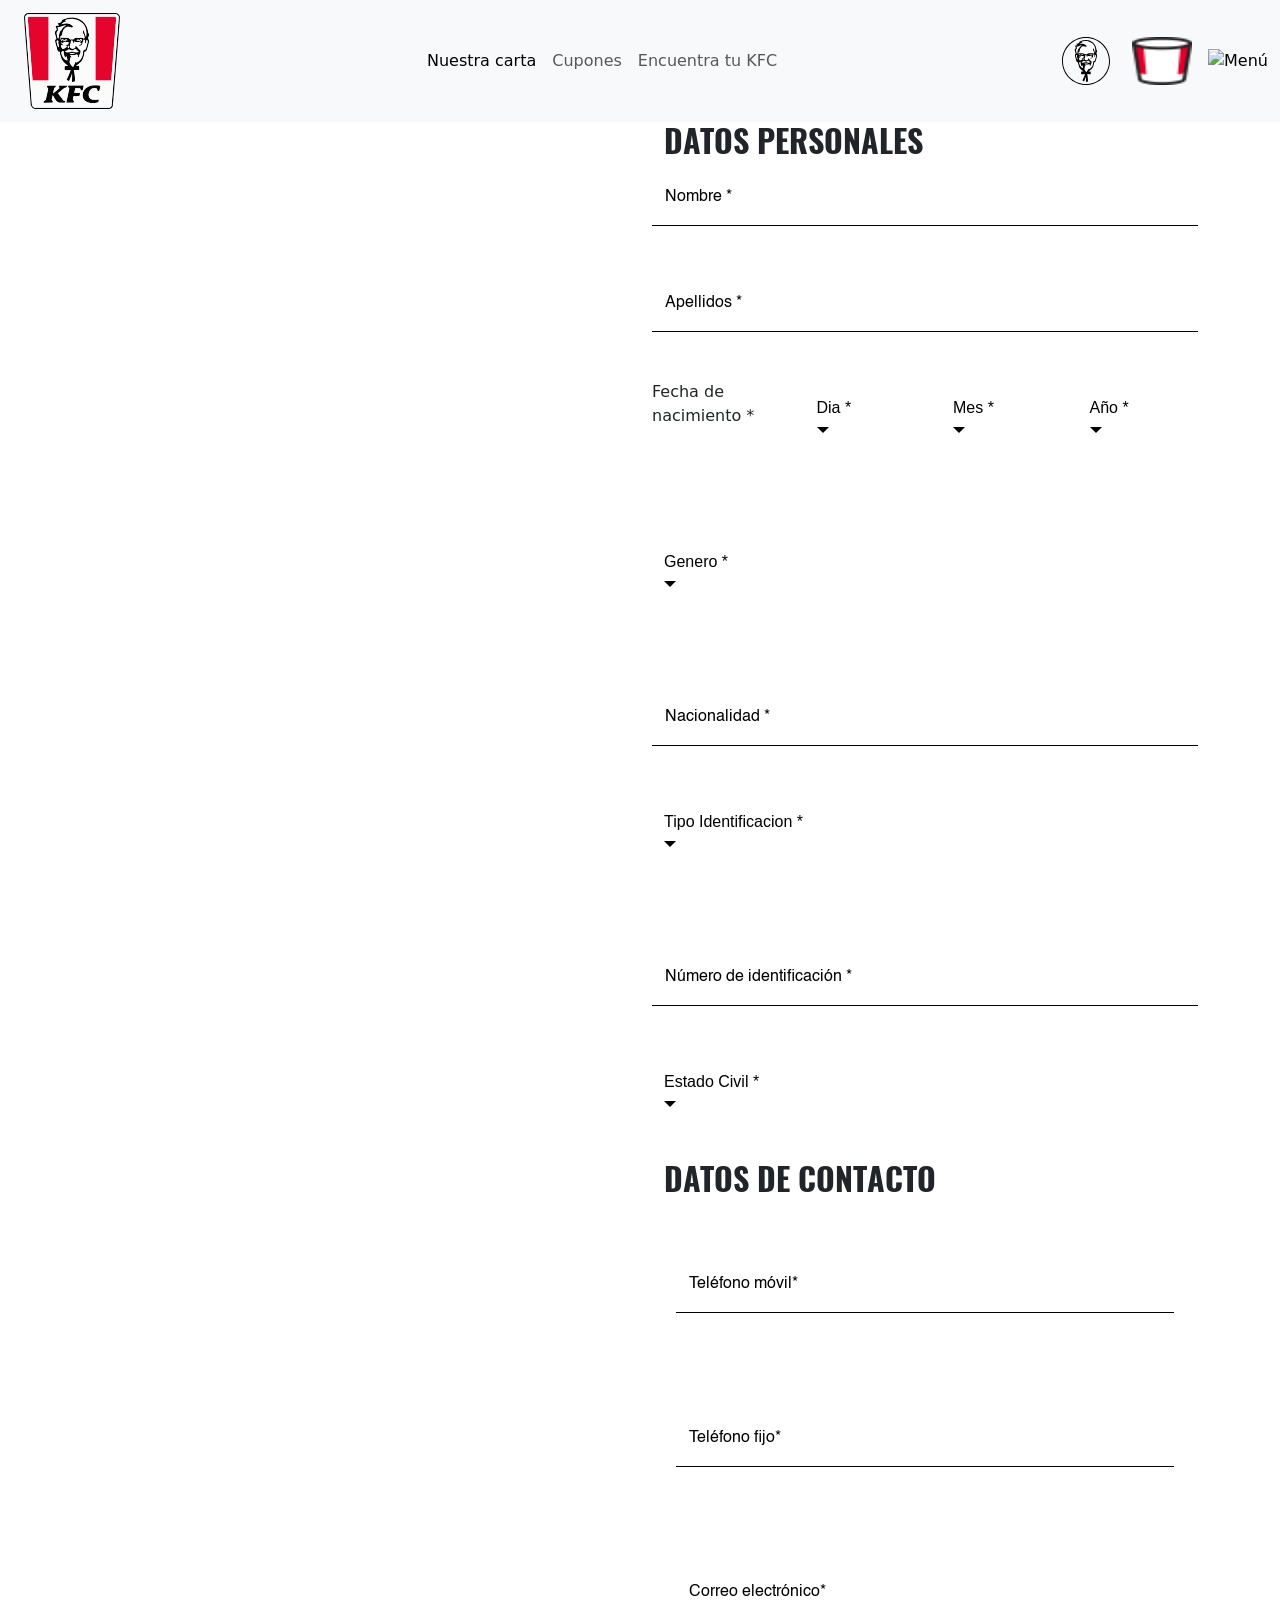
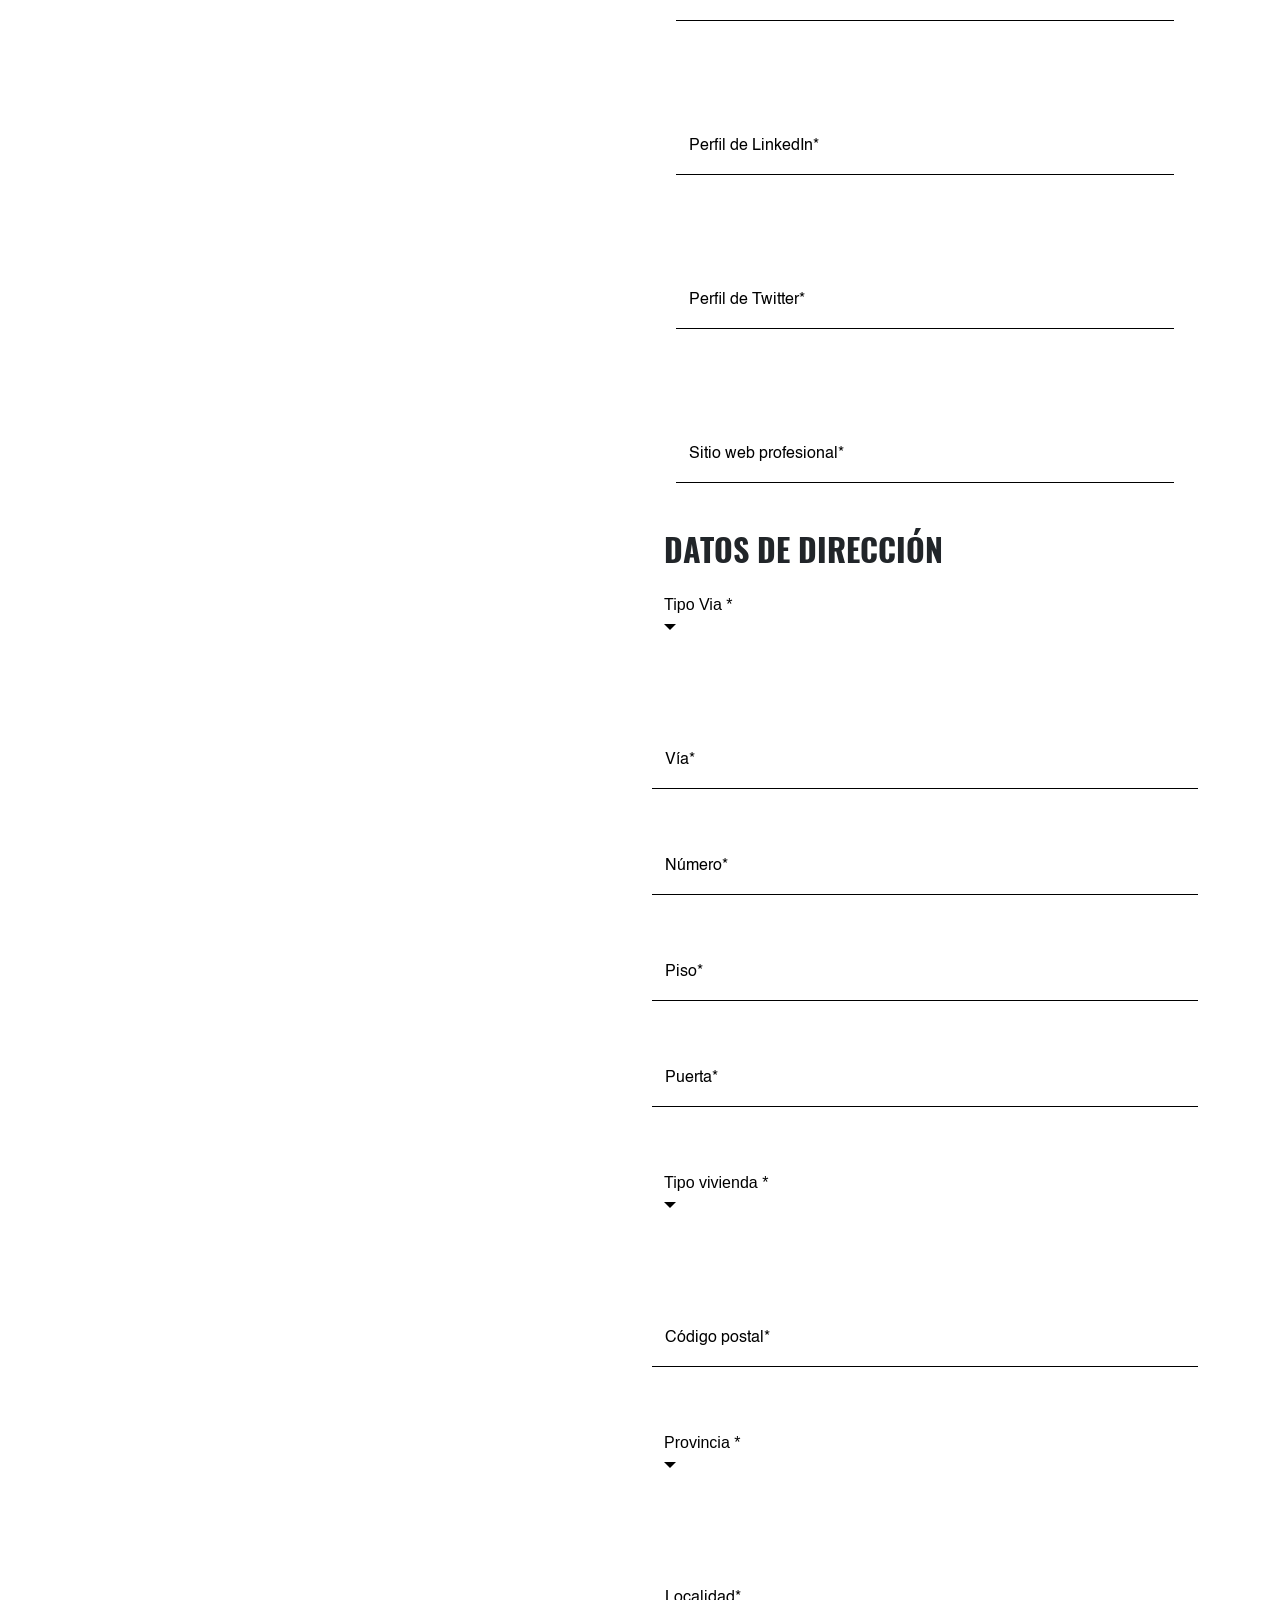
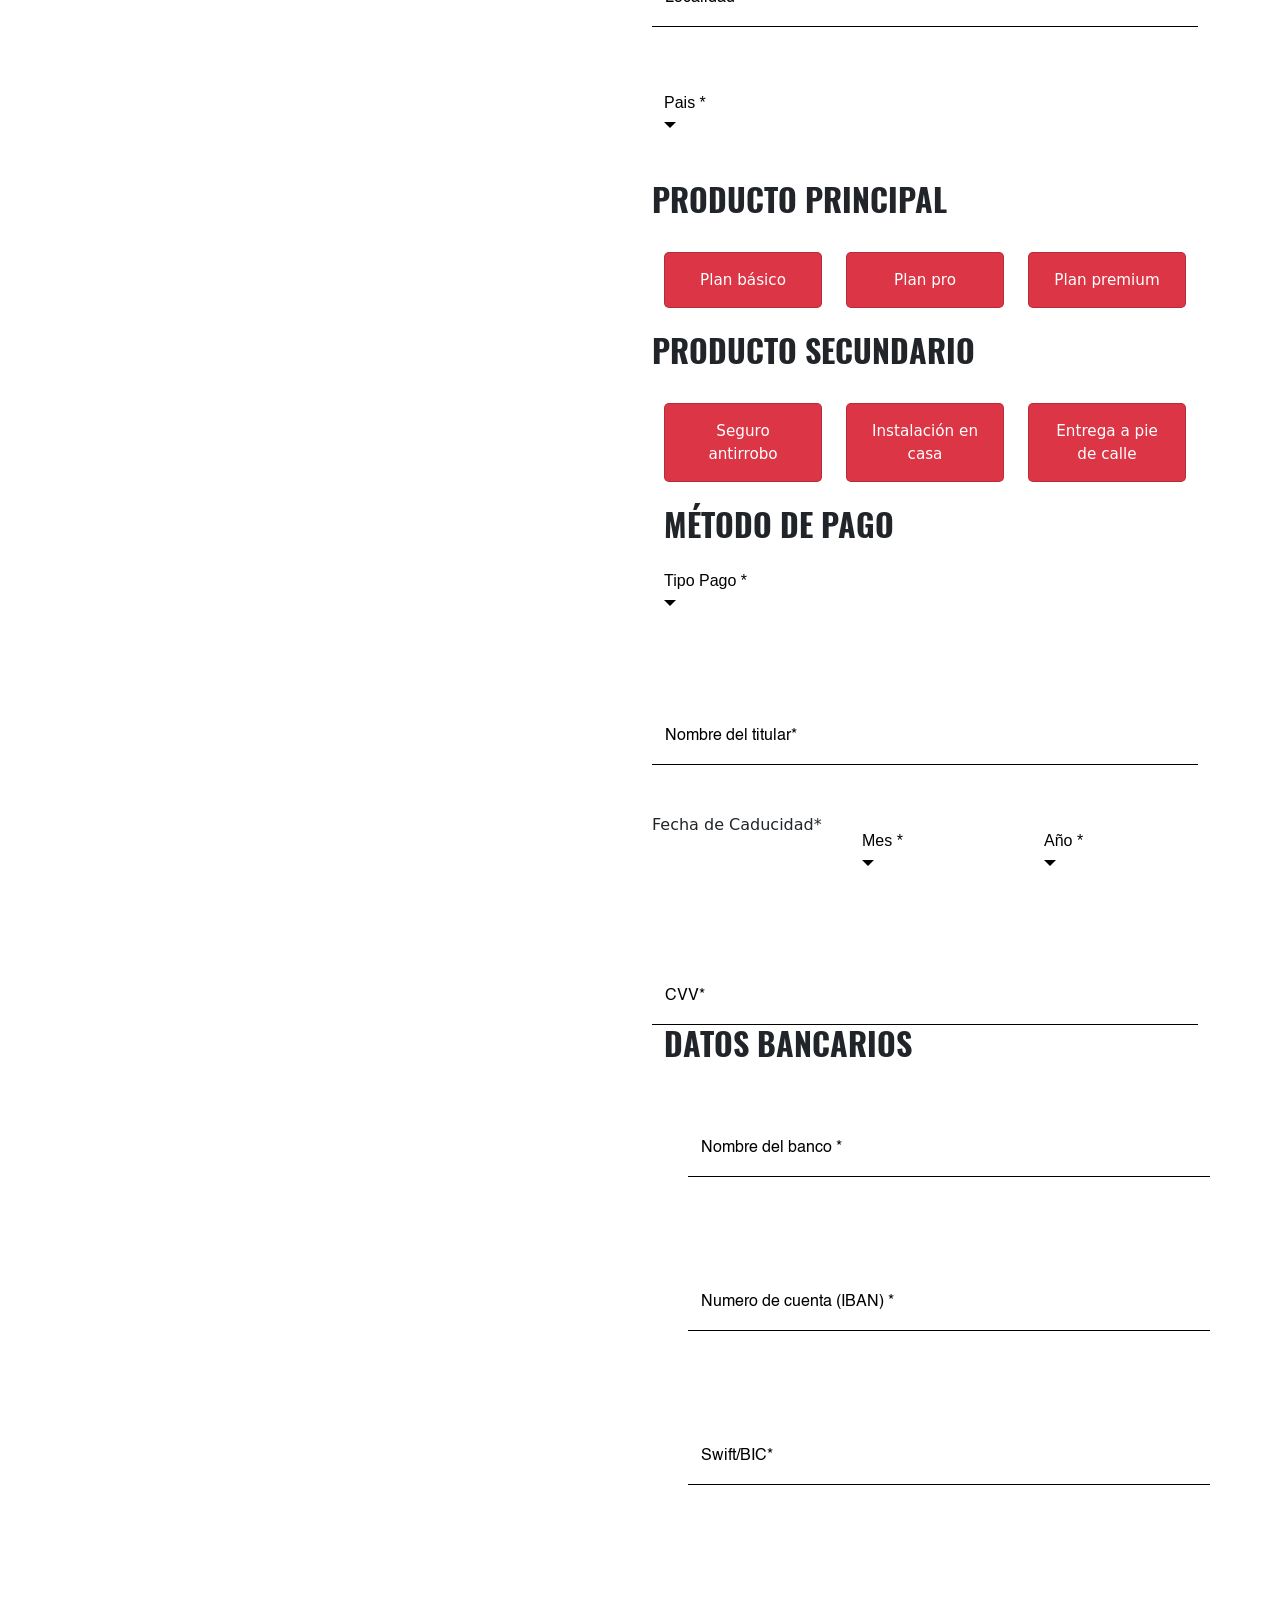
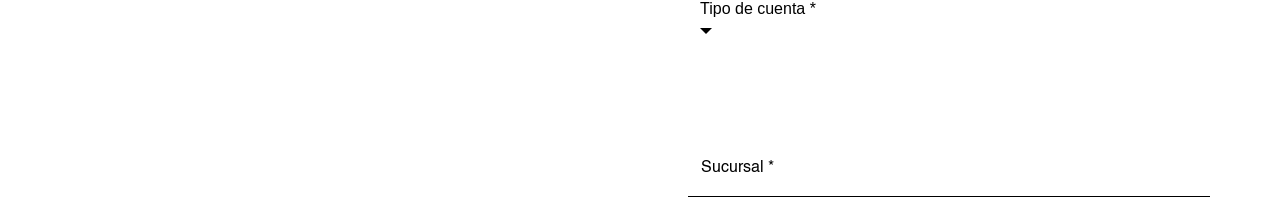
==== index.html @ 01d90021 "Se corrige el fallo del css" ====
<!DOCTYPE html>
<html lang="en">

<head>
    <meta charset="UTF-8">
    <meta name="viewport" content="width=device-width, initial-scale=1.0">
    <title>KFC-FRONT</title>
    <link href="https://cdn.jsdelivr.net/npm/bootstrap@5.3.8/dist/css/bootstrap.min.css" rel="stylesheet"
        integrity="sha384-sRIl4kxILFvY47J16cr9ZwB07vP4J8+LH7qKQnuqkuIAvNWLzeN8tE5YBujZqJLB" crossorigin="anonymous">
    <link rel="stylesheet" href="https://cdn.jsdelivr.net/npm/bootstrap-icons@1.11.3/font/bootstrap-icons.min.css">
    <link rel="stylesheet" href="formulario-datos-contacto/css/styles.css">
    <link rel="stylesheet" href="ProductoPrincipal/productoprincipal.css">
    <link rel="stylesheet" href="formulario-metodo-pago/css/styles.css">
    <link rel="stylesheet" href="ProductosSecundario/css/psecundario.css">
    <!--<link rel="stylesheet" href="componentes/formularioDireccion/css/formularioDireccion.css"> -->
    <!--<link rel="stylesheet" href="componentes/formularioMetodoPago/css/formularioMetodoPago.css"> -->
    <link rel="stylesheet" href="componentes/formularioDatosPersonales/css/formularioDatosPersonales.css">
    <link rel="stylesheet" href="css/index.css">
</head>
    
<body>
    <header>
        <nav class="navbar navbar-expand-lg bg-body-tertiary">
            <div class="container-fluid justify-content-between">

                <a class="navbar-brand" href="#">
                    <img src="img/kfc-logo.svg" alt="Bootstrap" width="120" height="96">
                </a>
                <!-- Menú hamburguesa -->
                <button class="navbar-toggler" type="button" data-bs-toggle="collapse" data-bs-target="#navbarNav"
                    aria-controls="navbarNav" aria-expanded="false" aria-label="Toggle navigation">
                    <span class="navbar-toggler-icon"></span>
                </button>

                <!-- Menú -->
                <div class="collapse navbar-collapse justify-content-center" id="navbarNav">
                    <ul class="navbar-nav">
                        <li class="nav-item"><a class="nav-link active" href="#">Nuestra carta</a></li>
                        <li class="nav-item"><a class="nav-link" href="#">Cupones</a></li>
                        <li class="nav-item"><a class="nav-link" href="#">Encuentra tu KFC</a></li>
                    </ul>
                </div>

                <!-- Íconos a la derecha -->
                <div class="navbar-icons d-flex align-items-center">
                    <img src="img/preLogin-icon.svg" alt="Usuario" width="60" height="48" class="me-3">
                    <img src="img/sprite_bucket.png" alt="Carrito" width="60" height="48" class="me-3">

                    <!-- Dropdown del menú -->
                    <div class="dropdown">
                        <button class="btn btn-light border-0 p-0" type="button" data-bs-toggle="dropdown"
                            aria-expanded="false">
                            <img src="img/icon-menu.svg" alt="Menú" width="40" height="32">
                        </button>
                        <ul class="dropdown-menu dropdown-menu-end">
                            <li><a class="dropdown-item" href="#">Promociones</a></li>
                            <li><a class="dropdown-item" href="#">Ayuda</a></li>
                            <li>
                                <hr class="dropdown-divider">
                            </li>
                            <li><a class="dropdown-item" href="#">Cerrar sesión</a></li>
                        </ul>
                    </div>
                </div>

            </div>
        </nav>
    </header>

    <div class="container">
        <div class="row">
            <!-- Imagen -->
            <section class="kfc-image col-lg-6">

            </section>

            <section class="forms col-lg-6">

                <!-- Formulario Datos de Personales -->
                <div class="container d-flex flex-column align-items-start ms-auto datos-container">

                    <h2 class="fw-bold text-uppercase title-form text-start">Datos personales</h2>

                    <form id="form-personales" class="row row-cols-1 row-cols-md-2 row-cols-lg-1 row-cols-xl-1 gy-5">

                        <!-- Nombre -->
                        <div class="col d-flex flex-column px-3 px-lg-0">
                            <div class="form-floating floating-bottom">
                                <input type="text" id="nombre" name="nombre" class="form-control" placeholder=" "
                                    required>
                                <label for="nombre">Nombre *</label>
                                <div class="invalid-feedback">Introduce tu nombre</div>
                            </div>
                        </div>

                        <!-- Apellidos -->
                        <div class="col d-flex flex-column px-3 px-lg-0">
                            <div class="form-floating floating-bottom">
                                <input type="text" id="apellidos" name="apellidos" class="form-control" placeholder=" "
                                    required>
                                <label for="apellidos">Apellidos *</label>
                                <div class="invalid-feedback">Introduce tus apellidos</div>
                            </div>
                        </div>

                        <!-- Fecha nacimiento -->
                        <div class="col d-flex flex-column px-3 px-lg-0">

                            <div class="d-flex gap-3 fecha-group">

                                <div class="col-3">
                                    <label class="label-group">Fecha de nacimiento *</label>
                                </div>

                                <!-- Día -->
                                <div class="col d-flex flex-column flex-fill col-3 custom-select-container">
                                    <div class="label-with-icon d-flex flex-column align-items-start">
                                        <label class="text-start font-cuenta">Dia *</label>
                                        <i class="bi bi-caret-down-fill label-bi"></i>
                                    </div>

                                    <div class="custom-select-trigger"></div>
                                    <ul class="custom-select-options">
                                        <li data-value="01">01</li>
                                        <li data-value="02">02</li>
                                        <li data-value="03">03</li>
                                        <li data-value="04">04</li>
                                        <li data-value="05">05</li>
                                        <li data-value="06">06</li>
                                        <li data-value="07">07</li>
                                        <li data-value="08">08</li>
                                        <li data-value="09">09</li>
                                        <li data-value="10">10</li>
                                        <li data-value="11">11</li>
                                        <li data-value="12">12</li>
                                        <li data-value="13">13</li>
                                        <li data-value="14">14</li>
                                        <li data-value="15">15</li>
                                        <li data-value="16">16</li>
                                        <li data-value="17">17</li>
                                        <li data-value="18">18</li>
                                        <li data-value="19">19</li>
                                        <li data-value="20">20</li>
                                        <li data-value="21">21</li>
                                        <li data-value="22">22</li>
                                        <li data-value="23">23</li>
                                        <li data-value="24">24</li>
                                        <li data-value="25">25</li>
                                        <li data-value="26">26</li>
                                        <li data-value="27">27</li>
                                        <li data-value="28">28</li>
                                        <li data-value="29">29</li>
                                        <li data-value="30">30</li>
                                        <li data-value="31">31</li>

                                    </ul>

                                    <input type="hidden" name="tipo-cuenta" id="tipo-cuenta">
                                    <div class="invalid-feedback">Selecciona un dia</div>
                                </div>

                                <!-- Mes -->
                                <div class="col d-flex flex-column flex-fill col-3 custom-select-container">
                                    <div class="label-with-icon d-flex flex-column align-items-start">
                                        <label class="text-start font-cuenta">Mes *</label>
                                        <i class="bi bi-caret-down-fill label-bi"></i>
                                    </div>

                                    <div class="custom-select-trigger"></div>
                                    <ul class="custom-select-options">
                                        <li data-value="01">01</li>
                                        <li data-value="02">02</li>
                                        <li data-value="03">03</li>
                                        <li data-value="04">04</li>
                                        <li data-value="05">05</li>
                                        <li data-value="06">06</li>
                                        <li data-value="07">07</li>
                                        <li data-value="08">08</li>
                                        <li data-value="09">09</li>
                                        <li data-value="10">10</li>
                                        <li data-value="11">11</li>
                                        <li data-value="12">12</li>
                                    </ul>

                                    <input type="hidden" name="tipo-cuenta" id="tipo-cuenta">
                                    <div class="invalid-feedback">Selecciona un mes</div>
                                </div>
                                <!-- Año -->
                                <div class="col d-flex flex-column flex-fill col-3 custom-select-container">
                                    <div class="label-with-icon d-flex flex-column align-items-start">
                                        <label class="text-start font-cuenta">Año *</label>
                                        <i class="bi bi-caret-down-fill label-bi"></i>
                                    </div>

                                    <div class="custom-select-trigger"></div>
                                    <ul class="custom-select-options">
                                        <li data-value="1980">1980</li>
                                        <li data-value="1981">1981</li>
                                        <li data-value="1982">1982</li>
                                        <li data-value="1983">1983</li>
                                        <li data-value="1984">1984</li>
                                        <li data-value="1985">1985</li>
                                        <li data-value="1986">1986</li>
                                        <li data-value="1987">1987</li>
                                        <li data-value="1988">1988</li>
                                        <li data-value="1989">1989</li>
                                        <li data-value="1990">1990</li>
                                        <li data-value="1991">1991</li>
                                        <li data-value="1992">1992</li>
                                        <li data-value="1993">1993</li>
                                        <li data-value="1994">1994</li>
                                        <li data-value="1995">1995</li>
                                        <li data-value="1996">1996</li>
                                        <li data-value="1997">1997</li>
                                        <li data-value="1998">1998</li>
                                        <li data-value="1999">1999</li>
                                        <li data-value="2000">2000</li>
                                        <li data-value="2001">2001</li>
                                        <li data-value="2002">2002</li>
                                        <li data-value="2003">2003</li>
                                        <li data-value="2004">2004</li>
                                        <li data-value="2005">2005</li>
                                        <li data-value="2006">2006</li>
                                        <li data-value="2007">2007</li>

                                    </ul>

                                    <input type="hidden" name="tipo-cuenta" id="tipo-cuenta">
                                    <div class="invalid-feedback">Selecciona un año</div>
                                </div>
                            </div>
                        </div>

                        <!-- Género -->

                        <div class="col px-3 px-lg-0">
                            <div class="custom-select-container">
                                <div class="label-with-icon d-flex flex-column align-items-start">
                                    <label class="text-start font-cuenta">Genero *</label>
                                    <i class="bi bi-caret-down-fill label-bi"></i>
                                </div>

                                <div class="custom-select-trigger"></div>
                                <ul class="custom-select-options">
                                    <li data-value="Hombre">Hombre</li>
                                    <li data-value="Mujer">Mujer</li>
                                    <li data-value="No binario">No binario</li>

                                </ul>

                                <input type="hidden" name="tipo-cuenta" id="tipo-cuenta">
                                <div class="invalid-feedback">Selecciona un genero</div>
                            </div>
                        </div>

                        <!-- Nacionalidad -->
                        <div class="col-12 d-flex flex-column px-3 px-lg-0">
                            <div class="form-floating floating-bottom">
                                <input type="text" id="nacionalidad" name="nacionalidad" class="form-control"
                                    placeholder=" " required>
                                <label for="nacionalidad">Nacionalidad *</label>
                                <div class="invalid-feedback">Introduce tu nacionalidad</div>
                            </div>
                        </div>

                        <!-- Tipo identificación -->

                        <div class="col-12 px-3 px-lg-0">
                            <div class="custom-select-container">
                                <div class="label-with-icon d-flex flex-column align-items-start">
                                    <label class="text-start font-cuenta">Tipo Identificacion *</label>
                                    <i class="bi bi-caret-down-fill label-bi"></i>
                                </div>

                                <div class="custom-select-trigger"></div>
                                <ul class="custom-select-options">
                                    <li data-value="DNI">DNI</li>
                                    <li data-value="NIE">NIE</li>
                                    <li data-value="Pasaporte">Pasaporte</li>

                                </ul>

                                <input type="hidden" name="tipo-cuenta" id="tipo-cuenta">
                                <div class="invalid-feedback">Selecciona un tipo de documentacion</div>
                            </div>
                        </div>

                        <!-- Número identificación -->
                        <div class="col-12 d-flex flex-column px-3 px-lg-0">
                            <div class="form-floating floating-bottom">
                                <input type="text" id="num-id" name="num-id" class="form-control" placeholder=" "
                                    required>
                                <label for="num-id">Número de identificación *</label>
                                <div class="invalid-feedback">Introduce el número</div>
                            </div>
                        </div>

                        <!-- Estado civil -->

                        <div class="col-12 px-3 px-lg-0">
                            <div class="custom-select-container">
                                <div class="label-with-icon d-flex flex-column align-items-start">
                                    <label class="text-start font-cuenta">Estado Civil *</label>
                                    <i class="bi bi-caret-down-fill label-bi"></i>
                                </div>

                                <div class="custom-select-trigger"></div>
                                <ul class="custom-select-options">
                                    <li data-value="Soltero">Soltero/a</li>
                                    <li data-value="Casado">Casado/a</li>
                                    <li data-value="Divorciado">Divorciado/a</li>
                                    <li data-value="Viudo">Viudo/a</li>

                                </ul>

                                <input type="hidden" name="tipo-cuenta" id="tipo-cuenta">
                                <div class="invalid-feedback">Selecciona tu estado civil</div>
                            </div>
                        </div>

                    </form>
                </div>


                <!-- Formulario Datos de Contacto -->
                <div class="container-fluid">
                    <h2 class="fw-bold text-uppercase title-form">Datos de contacto</h2>
                    <form action="" class="row m-0 row-cols-1 row-cols-md-2 row-cols-lg-1">
                        <div class="col d-flex flex-column m-4 m-md-0 my-lg-5">
                            <div class="form-floating floating-bottom">
                                <input type="tel" name="telefono-movil" id="telefono-movil" class="form-control"
                                    placeholder=" " novalidate>
                                <label for="telefono-movil" class="label-form">Teléfono móvil*</label>
                                <div class="invalid-feedback">
                                    Ingresa tu numero de telefono movil
                                </div>
                            </div>
                        </div>

                        <div class="col d-flex flex-column m-4 m-md-0 my-lg-5">
                            <div class="form-floating floating-bottom">
                                <input type="tel" name="telefono-fijo" id="telefono-fijo" class="form-control"
                                    placeholder=" " novalidate>
                                <label for="telefono-fijo">Teléfono fijo*</label>
                                <div class="invalid-feedback">
                                    Ingresa tu numero de telefono fijo
                                </div>
                            </div>
                        </div>

                        <div class="col d-flex flex-column m-4 m-md-0 my-lg-5">
                            <div class="form-floating floating-bottom">
                                <input type="email" name="correo-electronico" id="correo-electronico"
                                    class="form-control" placeholder=" " novalidate>
                                <label for="correo-electronico">Correo electrónico*</label>
                                <div class="invalid-feedback">
                                    Ingresa tu correo electronico
                                </div>
                            </div>
                        </div>

                        <div class="col d-flex flex-column m-4 m-md-0 my-lg-5">
                            <div class="form-floating floating-bottom">
                                <input type="text" name="perfil-linkedin" id="perfil-linkedin" class="form-control"
                                    placeholder=" " novalidate>
                                <label for="perfil-linkedin">Perfil de LinkedIn*</label>
                                <div class="invalid-feedback">
                                    Ingresa tu perfil de LinkedIn
                                </div>
                            </div>
                        </div>

                        <div class="col d-flex flex-column m-4 m-md-0 my-lg-5">
                            <div class="form-floating floating-bottom">
                                <input type="text" name="perfil-twitter" id="perfil-twitter" class="form-control"
                                    placeholder=" " novalidate>
                                <label for="perfil-twitter">Perfil de Twitter*</label>
                                <div class="invalid-feedback">
                                    Ingresa tu perfil de Twitter
                                </div>
                            </div>
                        </div>

                        <div class="col d-flex flex-column m-4 m-md-0 my-lg-5">
                            <div class="form-floating floating-bottom">
                                <input type="text" name="sitio-web" id="sitio-web" class="form-control" placeholder=" "
                                    novalidate>
                                <label for="sitio-web">Sitio web profesional*</label>
                                <div class="invalid-feedback">
                                    Ingresa tu sitio web profesional
                                </div>
                            </div>
                        </div>
                    </form>
                </div>

                <!-- Formulario Direccion-->

                <div class="container d-flex flex-column align-items-start ms-auto datos-container">
                    <h2 class="text-uppercase title-form text-start">Datos de Dirección</h2>

                    <form id="form-direccion" class="row row-cols-1 row-cols-md-2 row-cols-lg-1 row-cols-xl-1 gy-5">

                        <!-- Tipo de vía -->

                        <div class="col d-flex flex-column px-3 px-lg-0 custom-select-container">
                            <div class="label-with-icon d-flex flex-column align-items-start">
                                <label class="text-start font-cuenta">Tipo Via *</label>
                                <i class="bi bi-caret-down-fill label-bi"></i>
                            </div>

                            <div class="custom-select-trigger"></div>
                            <ul class="custom-select-options">
                                <li data-value="Calle">Calle</li>
                                <li data-value="Avenida">Avenida</li>
                                <li data-value="Paseo">Paseo</li>
                                <li data-value="Camino">Camino</li>
                                <li data-value="Plaza">Plaza</li>

                            </ul>

                            <input type="hidden" name="tipo-via" id="tipo-via">
                            <div class="invalid-feedback">Selecciona un tipo de via</div>
                        </div>

                        <!-- Vía -->
                        <div class="col d-flex flex-column px-3 px-lg-0">
                            <div class="form-floating floating-bottom">
                                <input type="text" id="via" name="via" class="form-control" placeholder=" " required>
                                <label for="via">Vía*</label>
                                <div class="invalid-feedback">Introduce la vía</div>
                            </div>
                        </div>

                        <!-- Número -->
                        <div class="col d-flex flex-column px-3 px-lg-0">
                            <div class="form-floating floating-bottom">
                                <input type="text" id="numero" name="numero" class="form-control" placeholder=" "
                                    required>
                                <label for="numero">Número*</label>
                                <div class="invalid-feedback">Introduce el número</div>
                            </div>
                        </div>

                        <!-- Piso -->
                        <div class="col d-flex flex-column px-3 px-lg-0">
                            <div class="form-floating floating-bottom">
                                <input type="text" id="piso" name="piso" class="form-control" placeholder=" " required>
                                <label for="piso">Piso*</label>
                                <div class="invalid-feedback">Introduce el Piso</div>
                            </div>
                        </div>

                        <!-- Puerta -->
                        <div class="col d-flex flex-column px-3 px-lg-0">
                            <div class="form-floating floating-bottom">
                                <input type="text" id="puerta" name="puerta" class="form-control" placeholder=" "
                                    required>
                                <label for="puerta">Puerta*</label>
                                <div class="invalid-feedback">Introduce la Puerta</div>
                            </div>
                        </div>

                        <!-- Tipo de vivienda -->

                        <div class="col d-flex flex-column px-3 px-lg-0 custom-select-container">
                            <div class="label-with-icon d-flex flex-column align-items-start">
                                <label class="text-start font-cuenta">Tipo vivienda *</label>
                                <i class="bi bi-caret-down-fill label-bi"></i>
                            </div>

                            <div class="custom-select-trigger"></div>
                            <ul class="custom-select-options">
                                <li data-value="Chalet">Chalet</li>
                                <li data-value="Piso">Piso</li>
                            </ul>

                            <input type="hidden" name="tipo-vivienda" id="tipo-vivienda">
                            <div class="invalid-feedback">Selecciona un tipo de vivienda</div>
                        </div>

                        <!-- Código postal -->
                        <div class="col d-flex flex-column px-3 px-lg-0">
                            <div class="form-floating floating-bottom">
                                <input type="text" id="cp" name="cp" class="form-control" placeholder=" " required>
                                <label for="cp">Código postal*</label>
                                <div class="invalid-feedback">Introduce el código postal</div>
                            </div>
                        </div>

                        <!-- Provincia -->
                        <div class="col d-flex flex-column px-3 px-lg-0 custom-select-container">
                            <div class="label-with-icon d-flex flex-column align-items-start">
                                <label class="text-start font-cuenta">Provincia *</label>
                                <i class="bi bi-caret-down-fill label-bi"></i>
                            </div>

                            <div class="custom-select-trigger"></div>
                            <ul class="custom-select-options">
                                <li data-value="Salamanca">Salamanca</li>
                                <li data-value="Soria">Soria</li>
                                <li data-value="Segovia">Segovia</li>
                            </ul>

                            <input type="hidden" name="provincia" id="provincia">
                            <div class="invalid-feedback">Selecciona una provincia</div>
                        </div>

                        <!-- Localidad -->
                        <div class="col d-flex flex-column px-3 px-lg-0">
                            <div class="form-floating floating-bottom">
                                <input type="text" id="localidad" name="localidad" class="form-control" placeholder=" "
                                    required>
                                <label for="localidad">Localidad*</label>
                                <div class="invalid-feedback">Introduce la localidad</div>
                            </div>
                        </div>

                        <!-- País -->

                        <div class="col d-flex flex-column px-3 px-lg-0 custom-select-container">
                            <div class="label-with-icon d-flex flex-column align-items-start">
                                <label class="text-start font-cuenta">Pais *</label>
                                <i class="bi bi-caret-down-fill label-bi"></i>
                            </div>

                            <div class="custom-select-trigger"></div>
                            <ul class="custom-select-options">
                                <li data-value="Francia">Francia</li>
                                <li data-value="España">España</li>
                                <li data-value="Portugal">Portugal</li>
                            </ul>

                            <input type="hidden" name="pais" id="pais">
                            <div class="invalid-feedback">Selecciona un pais</div>
                        </div>


                    </form>
                </div>


                <!-- Formulario productos principales -->
                <div class="Producto-principal ">
                    <h2 class="fw-bold text-uppercase title-form">Producto principal</h2>
                    <div class="container mt-4">
                        <div class="row">
                            <!-- Básico -->
                            <div class="col-12 col-md-6 col-lg-4 mb-3">
                                <div class="card p-3 text-center">Plan básico</div>
                            </div>

                            <!-- Pro -->
                            <div class="col-12 col-md-6 col-lg-4 mb-3">
                                <div class="card p-3 text-center">Plan pro</div>
                            </div>

                            <!-- Premium -->
                            <div class="col-12 col-md-6 offset-md-3 col-lg-4 offset-lg-0 mb-3">
                                <div class="card p-3 text-center">Plan premium</div>
                            </div>
                        </div>
                        <!-- Input hidden para guardar la selección -->
                        <input type="hidden" id="plan-seleccionado" name="plan-seleccionado" value="">

                        <!-- Mensaje de error debajo de todas las cards -->
                        <div class="text-danger mt-2" id="plan-error" style="display: none;">
                            Por favor elija un producto.
                        </div>
                    </div>
                </div>


                <div class="Producto-principal">
                    <h2 class="fw-bold text-uppercase title-form">Producto secundario</h2>
                    <div class="container mt-4">
                        <div class="row">
                            <!-- Seguro -->
                            <div class="col-12 col-md-6 col-lg-4 mb-3">
                                <div class="card p-3 text-center">Seguro antirrobo
                                </div>
                            </div>

                            <!-- Instalación -->
                            <div class="col-12 col-md-6 col-lg-4 mb-3">
                                <div class="card p-3 text-center">Instalación en casa
                                </div>
                            </div>

                            <!-- Entraga -->
                            <div class="col-12 col-md-6 offset-md-3 col-lg-4 offset-lg-0 mb-3">
                                <div class="card p-3 text-center">Entrega a pie de
                                    calle</div>
                            </div>
                        </div>
                    </div>
                </div>

                <!-- Formulario método de pago -->
                <div class="container d-flex flex-column align-items-start ms-auto datos-container">

                    <h2 class="fw-bold text-uppercase title-form">Método de Pago</h2>

                    <form id="form-pago" class="row row-cols-1 row-cols-md-2 row-cols-lg-1 row-cols-xl-1 gy-5">

                        <!-- Tipo de pago -->

                        <div class="col d-flex flex-column px-3 px-lg-0 custom-select-container">
                            <div class="label-with-icon d-flex flex-column align-items-start">
                                <label class="text-start font-cuenta">Tipo Pago *</label>
                                <i class="bi bi-caret-down-fill label-bi"></i>
                            </div>

                            <div class="custom-select-trigger"></div>
                            <ul class="custom-select-options">
                                <li data-value="Tarjeta">Tarjeta</li>
                                <li data-value="Transferencia">Transferencia</li>
                                <li data-value="PayPal">PayPal</li>

                            </ul>

                            <input type="hidden" name="tipo-pago" id="tipo-pago">
                            <div class="invalid-feedback">Selecciona un tipo de Pago</div>
                        </div>

                        <!-- Nombre titular -->
                        <div class="col d-flex flex-column px-3 px-lg-0">
                            <div class="form-floating floating-bottom">
                                <input type="text" id="titular" name="titular" class="form-control" placeholder=" "
                                    required>
                                <label for="titular">Nombre del titular*</label>
                                <div class="invalid-feedback">Introduce el titular</div>
                            </div>
                        </div>

                        <div class="col d-flex flex-column px-3 px-lg-0">
                            <!-- Mes --> <!-- Año -->
                            <div class="d-flex gap-3 fecha-group">
                                <div class="col-4">
                                    <label for="titular">Fecha de Caducidad*</label>
                                </div>

                                <div class="col d-flex flex-column flex-fill col-4 custom-select-container">
                                    <div class="label-with-icon d-flex flex-column align-items-start">
                                        <label class="text-start font-cuenta">Mes *</label>
                                        <i class="bi bi-caret-down-fill label-bi"></i>
                                    </div>

                                    <div class="custom-select-trigger"></div>
                                    <ul class="custom-select-options">
                                        <li data-value="01">01</li>
                                        <li data-value="02">02</li>
                                        <li data-value="03">03</li>
                                        <li data-value="04">04</li>
                                        <li data-value="05">05</li>
                                        <li data-value="06">06</li>
                                        <li data-value="07">07</li>
                                        <li data-value="08">08</li>
                                        <li data-value="09">09</li>
                                        <li data-value="10">10</li>
                                        <li data-value="11">11</li>
                                        <li data-value="12">12</li>
                                    </ul>

                                    <input type="hidden" name="mes" id="mes">
                                    <div class="invalid-feedback">Selecciona un mes</div>
                                </div>

                                <div class="col d-flex flex-column flex-fill col-4 custom-select-container">
                                    <div class="label-with-icon d-flex flex-column align-items-start">
                                        <label class="text-start font-cuenta">Año *</label>
                                        <i class="bi bi-caret-down-fill label-bi"></i>
                                    </div>

                                    <div class="custom-select-trigger"></div>
                                    <ul class="custom-select-options">
                                        <li data-value="2025">2025</li>
                                        <li data-value="2026">2026</li>
                                        <li data-value="2027">2027</li>
                                        <li data-value="2028">2028</li>
                                        <li data-value="2029">2029</li>
                                        <li data-value="2030">2030</li>



                                    </ul>

                                    <input type="hidden" name="anio" id="anio">
                                    <div class="invalid-feedback">Selecciona un año</div>
                                </div>

                            </div>
                        </div>
                        <!-- CVV -->
                        <div class="col d-flex flex-column px-3 px-lg-0">
                            <div class="form-floating floating-bottom">
                                <input type="text" id="cvv" name="cvv" class="form-control" placeholder=" " required>
                                <label for="cvv">CVV*</label>
                                <div class="invalid-feedback">CVV no válido</div>
                            </div>
                        </div>

                    </form>
                </div>


                <!-- Formulario datos bancarios -->
                <div class="container">
                    <h2 class="fw-bold text-uppercase title-form">Datos bancarios</h2>
                    <form action="" class="row row-cols-1 row-cols-md-3 row-cols-lg-1">

                        <div class="col d-flex flex-column m-4  my-lg-5">
                            <div class="form-floating floating-bottom">
                                <input type="text" name="nombre-banco" id="nombre-banco" class="form-control"
                                    placeholder=" " required>
                                <label for="sitio-web">Nombre del banco *</label>
                                <div class="invalid-feedback">
                                    Ingresa el nombre del banco
                                </div>
                            </div>
                        </div>

                        <div class="col d-flex flex-column m-4  my-lg-5">
                            <div class="form-floating floating-bottom">
                                <input type="text" name="numero-iban" id="numero-iban" class="form-control"
                                    placeholder=" " required>
                                <label for="sitio-web">Numero de cuenta (IBAN) *</label>
                                <div class="invalid-feedback">
                                    Ingresa el IBAN
                                </div>
                            </div>
                        </div>


                        <div class="col d-flex flex-column m-4  my-lg-5">
                            <div class="form-floating floating-bottom">
                                <input type="text" name="swift-bic" id="swift-bic" class="form-control" placeholder=" "
                                    required>
                                <label for="sitio-web">Swift/BIC*</label>
                                <div class="invalid-feedback">
                                    Ingresa el Swift/BIC
                                </div>
                            </div>
                        </div>

                        <div class="col d-flex flex-column mx-4  my-lg-5 custom-select-container">
                            <div class="label-with-icon d-flex flex-column align-items-start">
                                <label class="text-start font-cuenta">Tipo de cuenta *</label>
                                <i class="bi bi-caret-down-fill"></i>
                            </div>

                            <div class="custom-select-trigger"></div>
                            <ul class="custom-select-options">
                                <li data-value="Corriente">Corriente</li>
                                <li data-value="Ahorro">Ahorro</li>
                            </ul>

                            <input type="hidden" name="tipo-cuenta" id="tipo-cuenta">
                        </div>

                        <div class="col d-flex flex-column mx-4  my-lg-1">
                            <div class="form-floating floating-bottom">
                                <input type="text" name="sucursal" id="sucursal" class="form-control" placeholder=" "
                                    required>
                                <label for="sucursal">Sucursal *</label>
                                <div class="invalid-feedback">
                                    Ingresa la sucursal
                                </div>
                            </div>
                        </div>
                    </form>
                </div>


            </section>
        </div>
    </div>




    <!--  <script src="formulario-datos-contacto/js/main.js"></script>-->
    <!-- <script src="componentes/formularioDireccion/js/formularioDireccion.js"></script>-->
    <script src="componentes/formularioDatosPersonales/js/formularioDatosPersonales.js"></script>
    <script src="ProductoPrincipal/productoprincipal.js"></script>
    <script src="formulario-metodo-pago/js/main.js"></script>
    <!--   <script src="componentes/formularioDireccion/js/formularioDireccion.js"></script>>-->


    <script src="https://cdn.jsdelivr.net/npm/bootstrap@5.3.8/dist/js/bootstrap.bundle.min.js"
        integrity="sha384-FKyoEForCGlyvwx9Hj09JcYn3nv7wiPVlz7YYwJrWVcXK/BmnVDxM+D2scQbITxI"
        crossorigin="anonymous"></script>
</body>

</html>
---- formulario-datos-contacto/css/styles.css ----
/*FUENTES*/


@font-face {
    font-family: 'Oswald';
    src: url('../fonts/Oswald-Regular.ttf') format('truetype');
    font-weight: 400;
    font-style: normal;
}


@font-face {
    font-family: 'Oswald';
    src: url('../fonts/Oswald-Bold.ttf') format('truetype');
    font-weight: 700;
    font-style: normal;
}


@font-face {
    font-family: 'HelveticaCustom';
    src: url('../fonts/Helvetica-Regular.ttf') format('truetype');
    font-weight: 400;
    font-style: normal;
}


@font-face {
    font-family: 'HelveticaCustom';
    src: url('../fonts/Helvetica-Bold.ttf') format('truetype');
    font-weight: 700;
    font-style: normal;
}

/*FIN FUENTES*/ 

.title-form {
    font-family: 'Oswald', Arial, Helvetica, sans-serif;
    font-size: 78px;
}

.input-border {
    border-bottom: solid black 1px; 
    border-radius: 0%;
}

.input-border::placeholder {
    color: #000;       
    opacity: 1;         
    font-size: 14px;   
}

.floating-bottom .form-control {
    border: none;
    border-bottom: 1px solid black;
    border-radius: 0;
    box-shadow: none;
}


.floating-bottom label {
    color: black;        
    font-size: 1rem;      
    transition: all 0.2s ease-in-out;
    font-weight: 100;
    font-family: Helvetica, 'Oswald'; 
}

/* Label flotante al hacer focus o escribir */
.floating-bottom .form-control:focus ~ label,
.floating-bottom .form-control:not(:placeholder-shown) ~ label {
    transform: translateY(-1.0rem) scale(.85); 
    color: black;         
}
---- ProductoPrincipal/productoprincipal.css ----
.Producto-principal .card {
    background-color: #dc3545;
    color: white; 
    transition: background-color 0.3s ease, color 0.3s ease;
    cursor: pointer;
    margin: 0.5rem auto;
    border-radius: 5px;
    font-size: 0.95rem;
}

.Producto-principal .card:hover {
    border-color: red;
    background-color: white;
    color: #dc3545; 
}
---- formulario-metodo-pago/css/styles.css ----
/*FUENTES*/


@font-face {
    font-family: 'Oswald';
    src: url('../fonts/Oswald-Regular.ttf') format('truetype');
    font-weight: 400;
    font-style: normal;
}


@font-face {
    font-family: 'Oswald';
    src: url('../fonts/Oswald-Bold.ttf') format('truetype');
    font-weight: 700;
    font-style: normal;
}


@font-face {
    font-family: 'HelveticaCustom';
    src: url('../fonts/Helvetica-Regular.ttf') format('truetype');
    font-weight: 400;
    font-style: normal;
}


@font-face {
    font-family: 'HelveticaCustom';
    src: url('../fonts/Helvetica-Bold.ttf') format('truetype');
    font-weight: 700;
    font-style: normal;
}

/*FIN FUENTES*/

.title-form {
    font-family: 'Oswald', Arial, Helvetica, sans-serif;
    font-size: 3rem;
}

.input-border {
    border-bottom: solid black 1px;
    border-radius: 0%;
}

.input-border::placeholder {
    color: #000;
    opacity: 1;
    font-size: 14px;
}

.floating-bottom .form-control {
    border: none;
    border-bottom: 1px solid black;
    border-radius: 0;
    box-shadow: none;
}


.floating-bottom label {
    color: black;
    font-size: 1rem;
    transition: all 0.2s ease-in-out;
    font-weight: 100;
    font-family: Helvetica, 'Oswald';
}

/* Label flotante al hacer focus o escribir */
.floating-bottom .form-control:focus~label,
.floating-bottom .form-control:not(:placeholder-shown)~label {
    transform: translateY(-1.0rem) scale(.85);
    color: black;
}

.dropdown-select {
    border: none;
}

.dropdown-select>option:hover {
    background-color: #e7e7e7;
}

.label-with-icon {
    display: flex;
    align-items: center;
    gap: 8px;
    margin-bottom: 5px;
}

.label-with-icon label {
    margin-bottom: 0;
}

.label-with-icon .bi-caret-down-fill {
    font-size: 0.9rem;
    color: #000;
}

.dropdown-select {
    appearance: none;
    -webkit-appearance: none;
    -moz-appearance: none;
    border: none;
    outline: none;
    box-shadow: none;
    width: 20rem;
    padding: 1rem 2rem;
}

.dropdown-select:focus option {
    background: transparent;
    outline: none;
}

/* Quitar todos los bordes del desplegable */
.dropdown-select,
.dropdown-select:focus,
.dropdown-select option,
.dropdown-select option:focus {
    outline: none;
    border: none;
}

.dropdown-select option {
    background-color: red !important;
    color: #fff;
}

.custom-select-container {
    position: relative;
    width: 20rem;
}

.custom-select-trigger {
    padding: 1rem 2rem;
    cursor: pointer;
    font-family: Helvetica;
}

.custom-select-options {
    border: solid black 1px;
    display: none;
    position: absolute;
    width: 8rem;
    background: white;
    list-style: none;
    margin: 0;
    padding: 0;
    z-index: 999;
    top: 4rem;
    border-radius: 8px;
    font-family: Helvetica, 'Oswald';
}

.custom-select-options li {
    padding: 0.8rem 1rem 0.8rem 1rem;
    cursor: pointer;
}

.custom-select-options li:hover {
    background: #e7e7e7;
}

.font-cuenta {
    font-family: Helvetica, 'Oswald';
    color: #000;
}

.label-bi {
    cursor: pointer;
}

@media (min-width: 992px) {
    .title-form {
        font-size: 4rem;
    }
}
---- componentes/formularioDireccion/css/formularioDireccion.css ----
/* ---- ESTILOS BASE COMPARTIDOS ---- */

.floating-bottom .form-control,
.floating-bottom .form-select {
    border: none;
    border-bottom: 1px solid #000;
    border-radius: 0;
    box-shadow: none;
}

.floating-bottom label {
    color: #000;
    font-size: clamp(0.9rem, 1.5vw, 1.1rem);
    transition: .2s ease-in-out;
    font-family: HelveticaCustom, Arial;
}

.floating-bottom .form-control:focus~label,
.floating-bottom .form-control:not(:placeholder-shown)~label,
.floating-bottom .form-select:focus~label,
.floating-bottom .form-select:not([value=""])~label {
    transform: translateY(-1.0rem) scale(.85);
}

.form-control.is-invalid,
.form-select.is-invalid {
    border-bottom: 1px solid red;
}

.invalid-feedback {
    display: none;
    color: red;
    font-size: 0.8rem;
    margin-top: 0.2rem;
}

.is-invalid~.invalid-feedback {
    display: block;
}

/* SELECT estilo */

.floating-bottom .form-select {
    background-image: url("data:image/svg+xml,%3Csvg xmlns='http://www.w3.org/2000/svg' width='16' height='16' fill='black' class='bi bi-caret-down-fill' viewBox='0 0 16 16'%3E%3Cpath d='M3.204 5h9.592L8 10.481 3.204 5z'/%3E%3C/svg%3E");
    background-repeat: no-repeat;

    background-position: left 0.4rem bottom 0.8rem;

    background-size: 1rem;
    padding-left: 1.8rem;
    /* para que el texto no se solape con la flecha */
}

.dropdown-select {
    border: none;
}

.dropdown-select option {
    background-color: red !important;
    color: #fff;
}

.label-with-icon {
    display: flex;
    flex-direction: column;
    align-items: flex-start;
    gap: 2px;
    margin-bottom: 5px;
    border: none;
    outline: none;
    box-shadow: none;
    width: 100%;
    padding: 1rem 0.75rem;
}

.label-with-icon .bi-caret-down-fill {
    display: inline-block;
    width: 0;
    height: 0;
    border-left: 6px solid transparent;
    border-right: 6px solid transparent;
    border-top: 6px solid black;
    font-size: 0;
    color: transparent;
    margin-top: 5px;
}

.label-with-icon .bi-caret-down-fill::before {
    content: none;
}

.custom-select-container {
    position: relative;
    width: 100%;
}

.custom-select-trigger {
    padding: 1rem 0.75rem;
    cursor: pointer;
    font-family: Helvetica;
    border-bottom: 1px solid #000;
    border-radius: 0;
}

.custom-select-options {
    border: solid black 1px;
    display: none;
    position: absolute;
    width: 100%;
    background: white;
    list-style: none;
    margin: 0;
    padding: 0;
    z-index: 999;
    top: 4rem;
    border-radius: 8px;
    font-family: Helvetica, 'Oswald';
}

.custom-select-options li {
    padding: 0.8rem 1rem 0.8rem 1rem;
    cursor: pointer;
}

.custom-select-options li:hover {
    background: #e7e7e7;
}

.font-cuenta {
    font-family: Helvetica, 'Oswald';
    color: #000;
}

.label-bi {
    cursor: pointer;
}

@media (min-width: 992px) {
    .title-form {
        font-size: 4rem;
    }
}

@media (min-width: 768px) {
    .datos-container {
        max-width: 900px !important;
    }
}

/*FUENTES*/


@font-face {
    font-family: 'Oswald';
    src: url('./../../../fuentes/oswald-4/Oswald-Regular.ttf') format('truetype');
    font-weight: 400;
    font-style: normal;
}


@font-face {
    font-family: 'Oswald';
    src: url('./../../../fuentes/oswald-4/Oswald-Bold.ttf') format('truetype');
    font-weight: 700;
    font-style: normal;
}


@font-face {
    font-family: 'HelveticaCustom';
    src: url('./../../../fuentes/helvetica-255/Helvetica.ttf') format('truetype');
    font-weight: 400;
    font-style: normal;
}


@font-face {
    font-family: 'HelveticaCustom';
    src: url('./../../../fuentes/helvetica-255/Helvetica-Bold.ttf') format('truetype');
    font-weight: 700;
    font-style: normal;
}

/*FIN FUENTES*/

.title-form {
    font-family: 'Oswald', Arial, Helvetica, sans-serif;
    font-size: clamp(2.5rem, 5vw, 4rem);
    font-weight: bold;
}

.input-border {
    border-bottom: solid black 1px;
    border-radius: 0%;
}

.input-border::placeholder {
    color: #000;
    opacity: 1;
    font-size: 14px;
}

.datos-container {
    max-width: 600px;
    width: 100%;
}
---- componentes/formularioMetodoPago/css/formularioMetodoPago.css ----
/* ---- ESTILOS BASE COMPARTIDOS ---- */

.floating-bottom .form-control,
.floating-bottom .form-select {
    border: none;
    border-bottom: 1px solid #000;
    border-radius: 0;
    box-shadow: none;
}

.floating-bottom label {
    color: #000;
    font-size: clamp(0.9rem, 1.5vw, 1.1rem);
    transition: .2s ease-in-out;
    font-family: HelveticaCustom, Arial;
}

.floating-bottom .form-control:focus~label,
.floating-bottom .form-control:not(:placeholder-shown)~label,
.floating-bottom .form-select:focus~label,
.floating-bottom .form-select:not([value=""])~label {
    transform: translateY(-1.0rem) scale(.85);
}

.form-control.is-invalid,
.form-select.is-invalid {
    border-bottom: 1px solid red;
}

.invalid-feedback {
    display: none;
    color: red;
    font-size: 0.8rem;
    margin-top: 0.2rem;
}

.is-invalid~.invalid-feedback {
    display: block;
}

/* SELECT estilo */

.floating-bottom .form-select {
    background-image: url("data:image/svg+xml,%3Csvg xmlns='http://www.w3.org/2000/svg' width='16' height='16' fill='black' class='bi bi-caret-down-fill' viewBox='0 0 16 16'%3E%3Cpath d='M3.204 5h9.592L8 10.481 3.204 5z'/%3E%3C/svg%3E");
    background-repeat: no-repeat;

    background-position: left 0.4rem bottom 0.8rem;

    background-size: 1rem;
    padding-left: 1.8rem;
    /* para que el texto no se solape con la flecha */
}

.dropdown-select {
    border: none;
}

.dropdown-select option {
    background-color: red !important;
    color: #fff;
}

.label-with-icon {
    display: flex;
    flex-direction: column;
    align-items: flex-start;
    gap: 2px;
    margin-bottom: 5px;
    border: none;
    outline: none;
    box-shadow: none;
    width: 100%;
    padding: 1rem 0.75rem;
}

.label-with-icon .bi-caret-down-fill {
    display: inline-block;
    width: 0;
    height: 0;
    border-left: 6px solid transparent;
    border-right: 6px solid transparent;
    border-top: 6px solid black;
    font-size: 0;
    color: transparent;
    margin-top: 5px;
}

.label-with-icon .bi-caret-down-fill::before {
    content: none;
}

.custom-select-container {
    position: relative;
    width: 100%;
}

.custom-select-trigger {
    padding: 1rem 0.75rem;
    cursor: pointer;
    font-family: Helvetica;
    border-bottom: 1px solid #000;
    border-radius: 0;
}

.custom-select-options {
    border: solid black 1px;
    display: none;
    position: absolute;
    width: 100%;
    background: white;
    list-style: none;
    margin: 0;
    padding: 0;
    z-index: 999;
    top: 4rem;
    border-radius: 8px;
    font-family: Helvetica, 'Oswald';
}

.custom-select-options li {
    padding: 0.8rem 1rem 0.8rem 1rem;
    cursor: pointer;
}

.custom-select-options li:hover {
    background: #e7e7e7;
}

.font-cuenta {
    font-family: Helvetica, 'Oswald';
    color: #000;
}

.label-bi {
    cursor: pointer;
}

@media (min-width: 992px) {
    .title-form {
        font-size: 4rem;
    }
}

@media (min-width: 768px) {
    .datos-container {
        max-width: 900px !important;
    }
}

/*FUENTES*/


@font-face {
    font-family: 'Oswald';
    src: url('./../../../fuentes/oswald-4/Oswald-Regular.ttf') format('truetype');
    font-weight: 400;
    font-style: normal;
}


@font-face {
    font-family: 'Oswald';
    src: url('./../../../fuentes/oswald-4/Oswald-Bold.ttf') format('truetype');
    font-weight: 700;
    font-style: normal;
}


@font-face {
    font-family: 'HelveticaCustom';
    src: url('./../../../fuentes/helvetica-255/Helvetica.ttf') format('truetype');
    font-weight: 400;
    font-style: normal;
}


@font-face {
    font-family: 'HelveticaCustom';
    src: url('./../../../fuentes/helvetica-255/Helvetica-Bold.ttf') format('truetype');
    font-weight: 700;
    font-style: normal;
}

/*FIN FUENTES*/

.title-form {
    font-family: 'Oswald', Arial, Helvetica, sans-serif;
    font-size: clamp(2.5rem, 5vw, 4rem);
    font-weight: bold;
}

.input-border {
    border-bottom: solid black 1px;
    border-radius: 0%;
}

.input-border::placeholder {
    color: #000;
    opacity: 1;
    font-size: 14px;
}

.datos-container {
    max-width: 600px;
    width: 100%;
}
---- componentes/formularioDatosPersonales/css/formularioDatosPersonales.css ----
/* ---- ESTILOS BASE COMPARTIDOS ---- */

.floating-bottom .form-control,
.floating-bottom .form-select {
    border: none;
    border-bottom: 1px solid #000;
    border-radius: 0;
    box-shadow: none;
}

.floating-bottom label {
    color: #000;
    font-size: 1rem;
    transition: .2s ease-in-out;
    font-family: HelveticaCustom, Arial;
}

.floating-bottom .form-control:focus~label,
.floating-bottom .form-control:not(:placeholder-shown)~label,
.floating-bottom .form-select:focus~label,
.floating-bottom .form-select:not([value=""])~label {
    transform: translateY(-1.0rem) scale(.85);
}

.form-control.is-invalid,
.form-select.is-invalid {
    border-bottom: 1px solid red;
}

.invalid-feedback {
    display: none;
    color: red;
    font-size: 0.8rem;
    margin-top: 0.2rem;
}

.is-invalid~.invalid-feedback {
    display: block;
}

/* SELECT estilo */

.floating-bottom .form-select {
    background-image: url("data:image/svg+xml,%3Csvg xmlns='http://www.w3.org/2000/svg' width='16' height='16' fill='black' class='bi bi-caret-down-fill' viewBox='0 0 16 16'%3E%3Cpath d='M3.204 5h9.592L8 10.481 3.204 5z'/%3E%3C/svg%3E");
    background-repeat: no-repeat;

    background-position: left 0.4rem bottom 0.8rem;

    background-size: 1rem;
    padding-left: 1.8rem;
    /* para que el texto no se solape con la flecha */
}

.dropdown-select {
    border: none;
}

.dropdown-select option {
    background-color: red !important;
    color: #fff;
}

.label-with-icon {
    display: flex;
    flex-direction: column;
    align-items: flex-start;
    gap: 2px;
    margin-bottom: 5px;
    border: none;
    outline: none;
    box-shadow: none;
    width: 100%;
    padding: 1rem 0.75rem;
}

.label-with-icon .bi-caret-down-fill {
    display: inline-block;
    width: 0;
    height: 0;
    border-left: 6px solid transparent;
    border-right: 6px solid transparent;
    border-top: 6px solid black;
    font-size: 0;
    color: transparent;
    margin-top: 5px;
}

.label-with-icon .bi-caret-down-fill::before {
    content: none;
}

.custom-select-container {
    position: relative;
    width: 100%;
}

.custom-select-trigger {
    padding: 1rem 0.75rem;
    cursor: pointer;
    font-family: Helvetica;
    /*border-bottom: 1px solid #000;  ESTE ERA EL PROBLEMA*/
    border-radius: 0;
}

.custom-select-options {
    border: solid black 1px;
    display: none;
    position: absolute;
    width: 8rem;
    background: white;
    list-style: none;
    margin: 0;
    padding: 0;
    z-index: 999;
    top: 4rem;
    border-radius: 8px;
    font-family: Helvetica, 'Oswald';
}

.custom-select-options li {
    padding: 0.8rem 1rem 0.8rem 1rem;
    cursor: pointer;
}

.custom-select-options li:hover {
    background: #e7e7e7;
}

.font-cuenta {
    font-family: Helvetica, 'Oswald';
    color: #000;
}

.label-bi {
    cursor: pointer;
}

@media (min-width: 992px) {
    .title-form {
        font-size: 4rem;
    }
}

/*FUENTES*/


@font-face {
    font-family: 'Oswald';
    src: url('./../../../fuentes/oswald-4/Oswald-Regular.ttf') format('truetype');
    font-weight: 400;
    font-style: normal;
}


@font-face {
    font-family: 'Oswald';
    src: url('./../../../fuentes/oswald-4/Oswald-Bold.ttf') format('truetype');
    font-weight: 700;
    font-style: normal;
}


@font-face {
    font-family: 'HelveticaCustom';
    src: url('./../../../fuentes/helvetica-255/Helvetica.ttf') format('truetype');
    font-weight: 400;
    font-style: normal;
}


@font-face {
    font-family: 'HelveticaCustom';
    src: url('./../../../fuentes/helvetica-255/Helvetica-Bold.ttf') format('truetype');
    font-weight: 700;
    font-style: normal;
}

/*FIN FUENTES*/

.title-form {
    font-family: 'Oswald', Arial, Helvetica, sans-serif;
    font-size: 2.5rem;
    font-weight: bold;
}

.input-border {
    border-bottom: solid black 1px;
    border-radius: 0%;
}

.input-border::placeholder {
    color: #000;
    opacity: 1;
    font-size: 14px;
}

.datos-container {
    max-width: 600px;
    width: 100%;
}
---- css/index.css ----
h2 {
    font-size: 2rem !important;
}
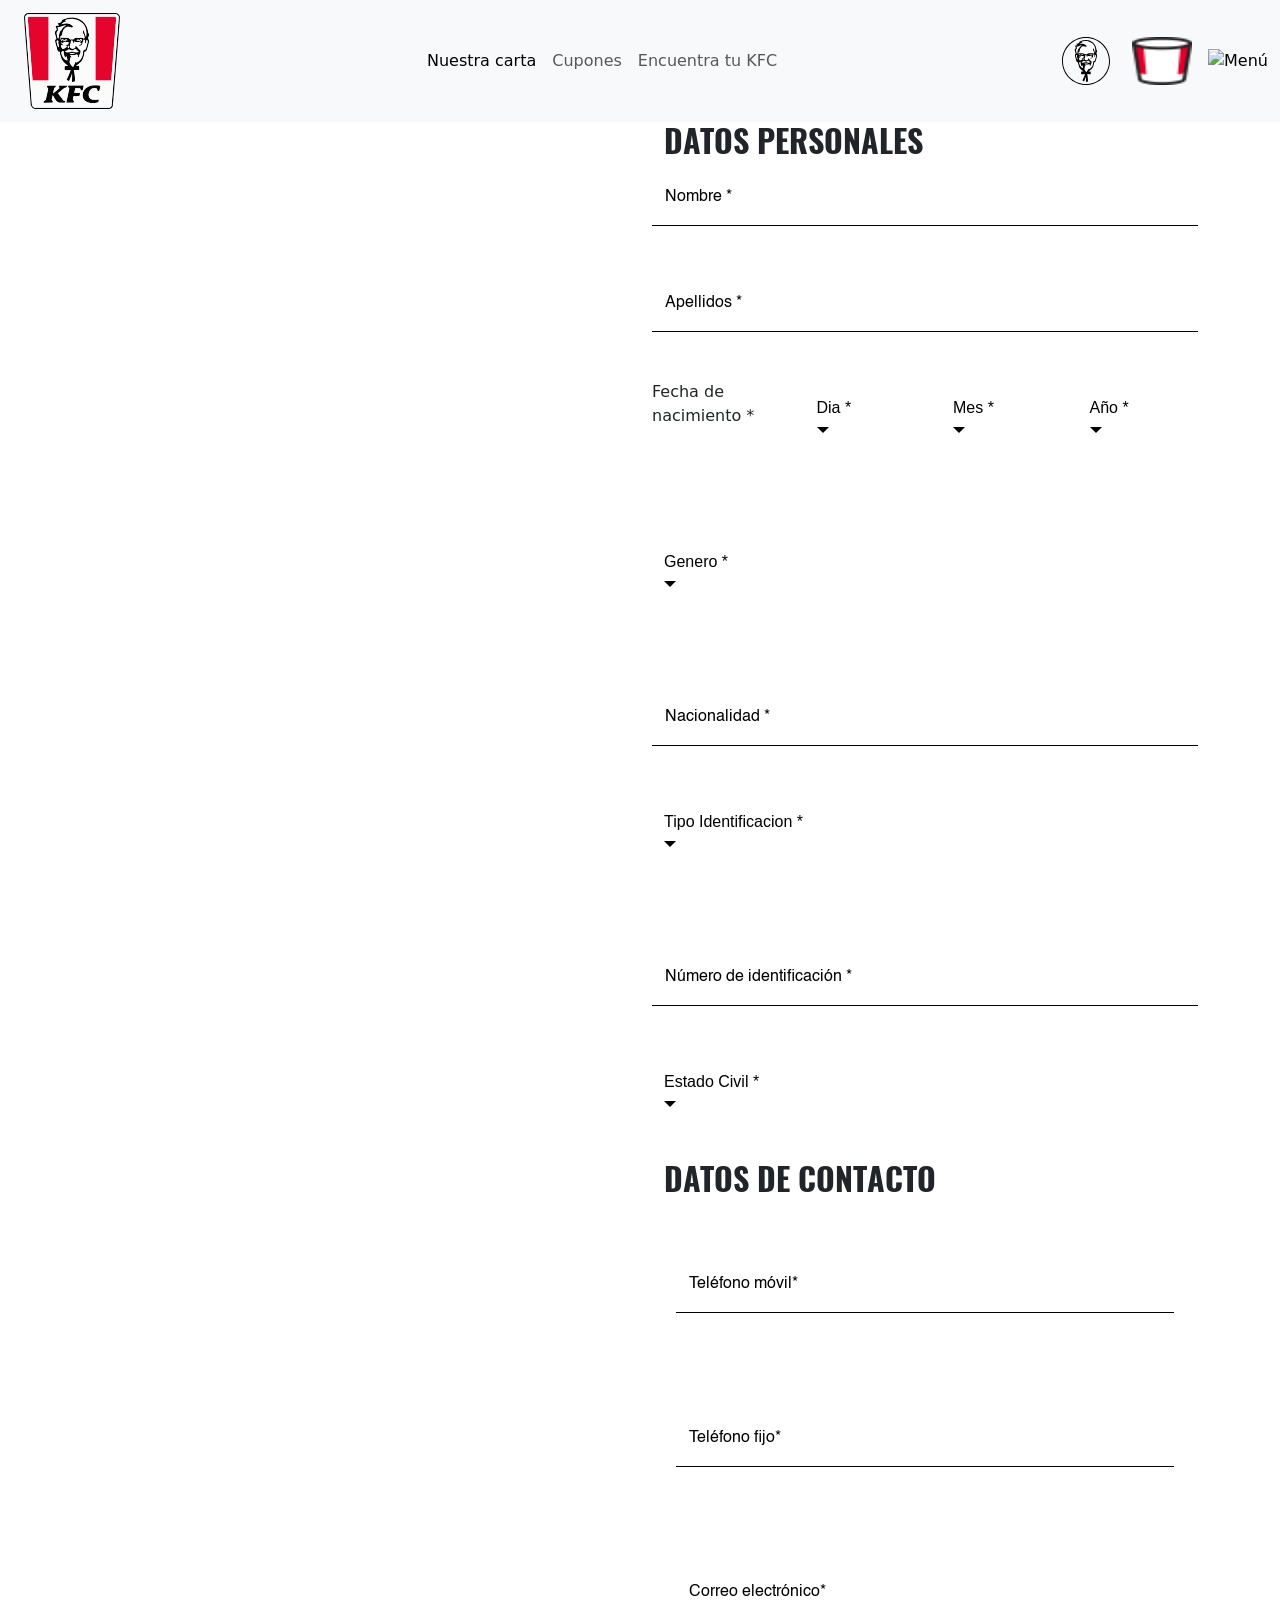
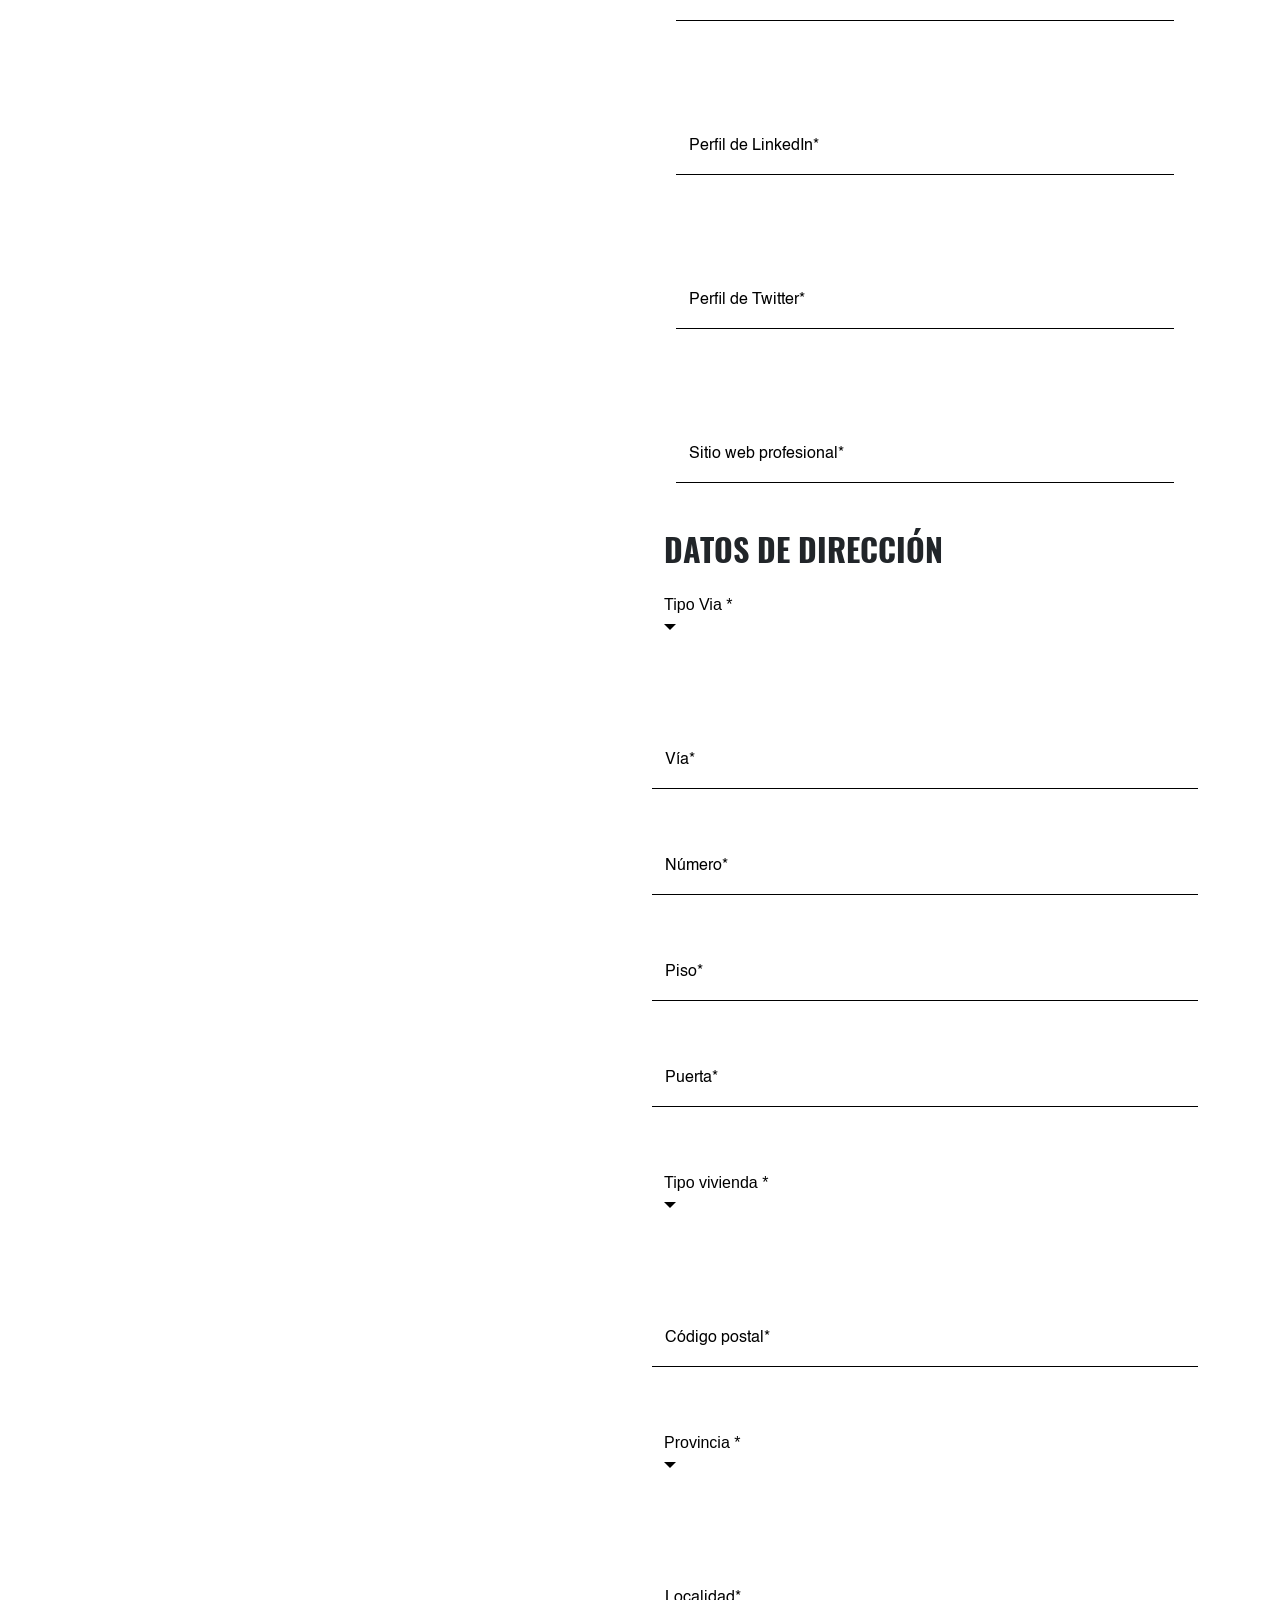
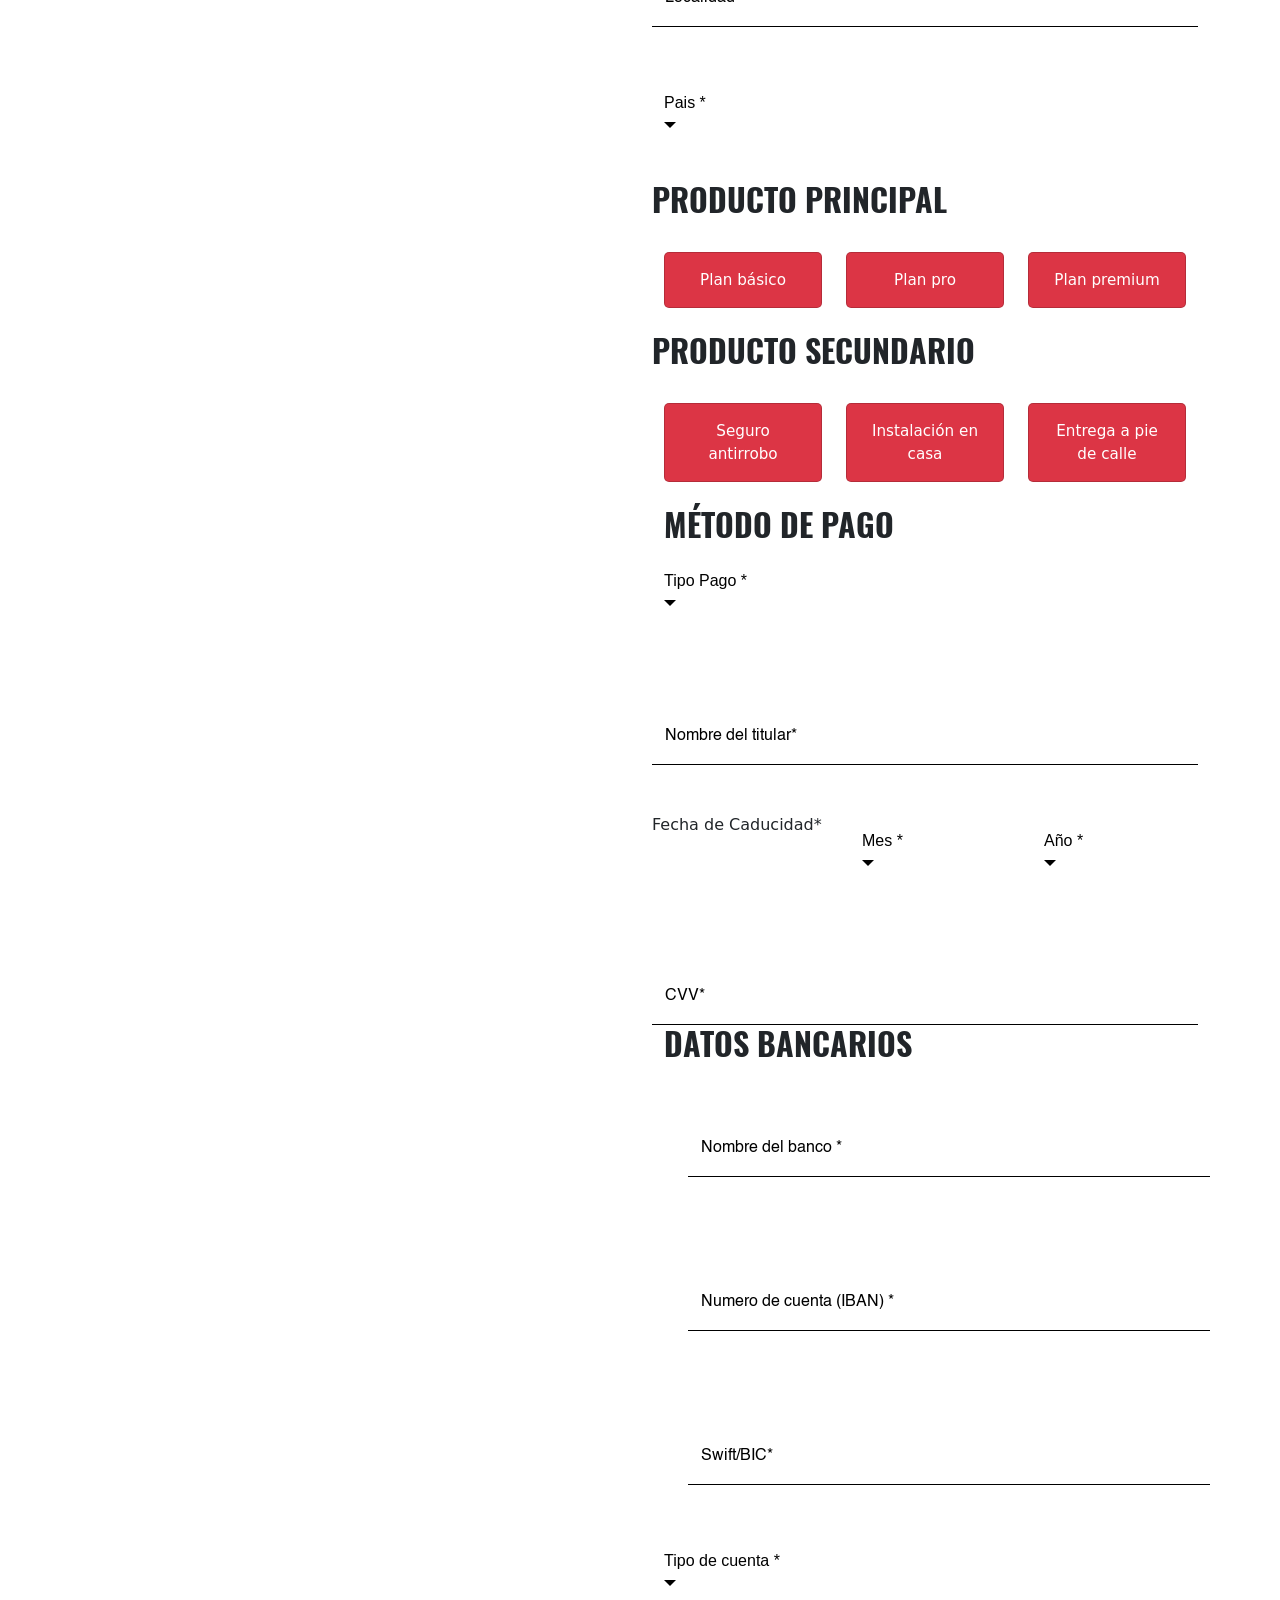
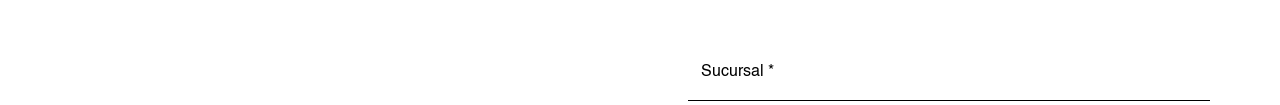
==== commit 649ee6d4: "final" ====
--- a/index.html
+++ b/index.html
@@ -17,7 +17,7 @@
     <link rel="stylesheet" href="componentes/formularioDatosPersonales/css/formularioDatosPersonales.css">
     <link rel="stylesheet" href="css/index.css">
 </head>
-    
+
 <body>
     <header>
         <nav class="navbar navbar-expand-lg bg-body-tertiary">
@@ -403,7 +403,7 @@
 
                         <!-- Tipo de vía -->
 
-                        <div class="col d-flex flex-column px-3 px-lg-0 custom-select-container">
+                        <div class="col d-flex flex-column px-3 px-lg-0">
                             <div class="label-with-icon d-flex flex-column align-items-start">
                                 <label class="text-start font-cuenta">Tipo Via *</label>
                                 <i class="bi bi-caret-down-fill label-bi"></i>
@@ -463,7 +463,7 @@
 
                         <!-- Tipo de vivienda -->
 
-                        <div class="col d-flex flex-column px-3 px-lg-0 custom-select-container">
+                        <div class="col d-flex flex-column px-3 px-lg-0">
                             <div class="label-with-icon d-flex flex-column align-items-start">
                                 <label class="text-start font-cuenta">Tipo vivienda *</label>
                                 <i class="bi bi-caret-down-fill label-bi"></i>
@@ -489,7 +489,7 @@
                         </div>
 
                         <!-- Provincia -->
-                        <div class="col d-flex flex-column px-3 px-lg-0 custom-select-container">
+                        <div class="col d-flex flex-column px-3 px-lg-0">
                             <div class="label-with-icon d-flex flex-column align-items-start">
                                 <label class="text-start font-cuenta">Provincia *</label>
                                 <i class="bi bi-caret-down-fill label-bi"></i>
@@ -518,7 +518,7 @@
 
                         <!-- País -->
 
-                        <div class="col d-flex flex-column px-3 px-lg-0 custom-select-container">
+                        <div class="col d-flex flex-column px-3 px-lg-0">
                             <div class="label-with-icon d-flex flex-column align-items-start">
                                 <label class="text-start font-cuenta">Pais *</label>
                                 <i class="bi bi-caret-down-fill label-bi"></i>
@@ -605,7 +605,7 @@
 
                         <!-- Tipo de pago -->
 
-                        <div class="col d-flex flex-column px-3 px-lg-0 custom-select-container">
+                        <div class="col d-flex flex-column px-3 px-lg-0">
                             <div class="label-with-icon d-flex flex-column align-items-start">
                                 <label class="text-start font-cuenta">Tipo Pago *</label>
                                 <i class="bi bi-caret-down-fill label-bi"></i>
@@ -640,7 +640,7 @@
                                     <label for="titular">Fecha de Caducidad*</label>
                                 </div>
 
-                                <div class="col d-flex flex-column flex-fill col-4 custom-select-container">
+                                <div class="col d-flex flex-column px-3 px-lg-0">
                                     <div class="label-with-icon d-flex flex-column align-items-start">
                                         <label class="text-start font-cuenta">Mes *</label>
                                         <i class="bi bi-caret-down-fill label-bi"></i>
@@ -666,7 +666,7 @@
                                     <div class="invalid-feedback">Selecciona un mes</div>
                                 </div>
 
-                                <div class="col d-flex flex-column flex-fill col-4 custom-select-container">
+                                <div class="col d-flex flex-column px-3 px-lg-0">
                                     <div class="label-with-icon d-flex flex-column align-items-start">
                                         <label class="text-start font-cuenta">Año *</label>
                                         <i class="bi bi-caret-down-fill label-bi"></i>
@@ -743,10 +743,10 @@
                             </div>
                         </div>
 
-                        <div class="col d-flex flex-column mx-4  my-lg-5 custom-select-container">
+                        <div class="col d-flex flex-column px-3 px-lg-0">
                             <div class="label-with-icon d-flex flex-column align-items-start">
                                 <label class="text-start font-cuenta">Tipo de cuenta *</label>
-                                <i class="bi bi-caret-down-fill"></i>
+                                <i class="bi bi-caret-down-fill label-bi"></i>
                             </div>
 
                             <div class="custom-select-trigger"></div>
@@ -768,8 +768,10 @@
                                 </div>
                             </div>
                         </div>
+
                     </form>
                 </div>
+
 
 
             </section>
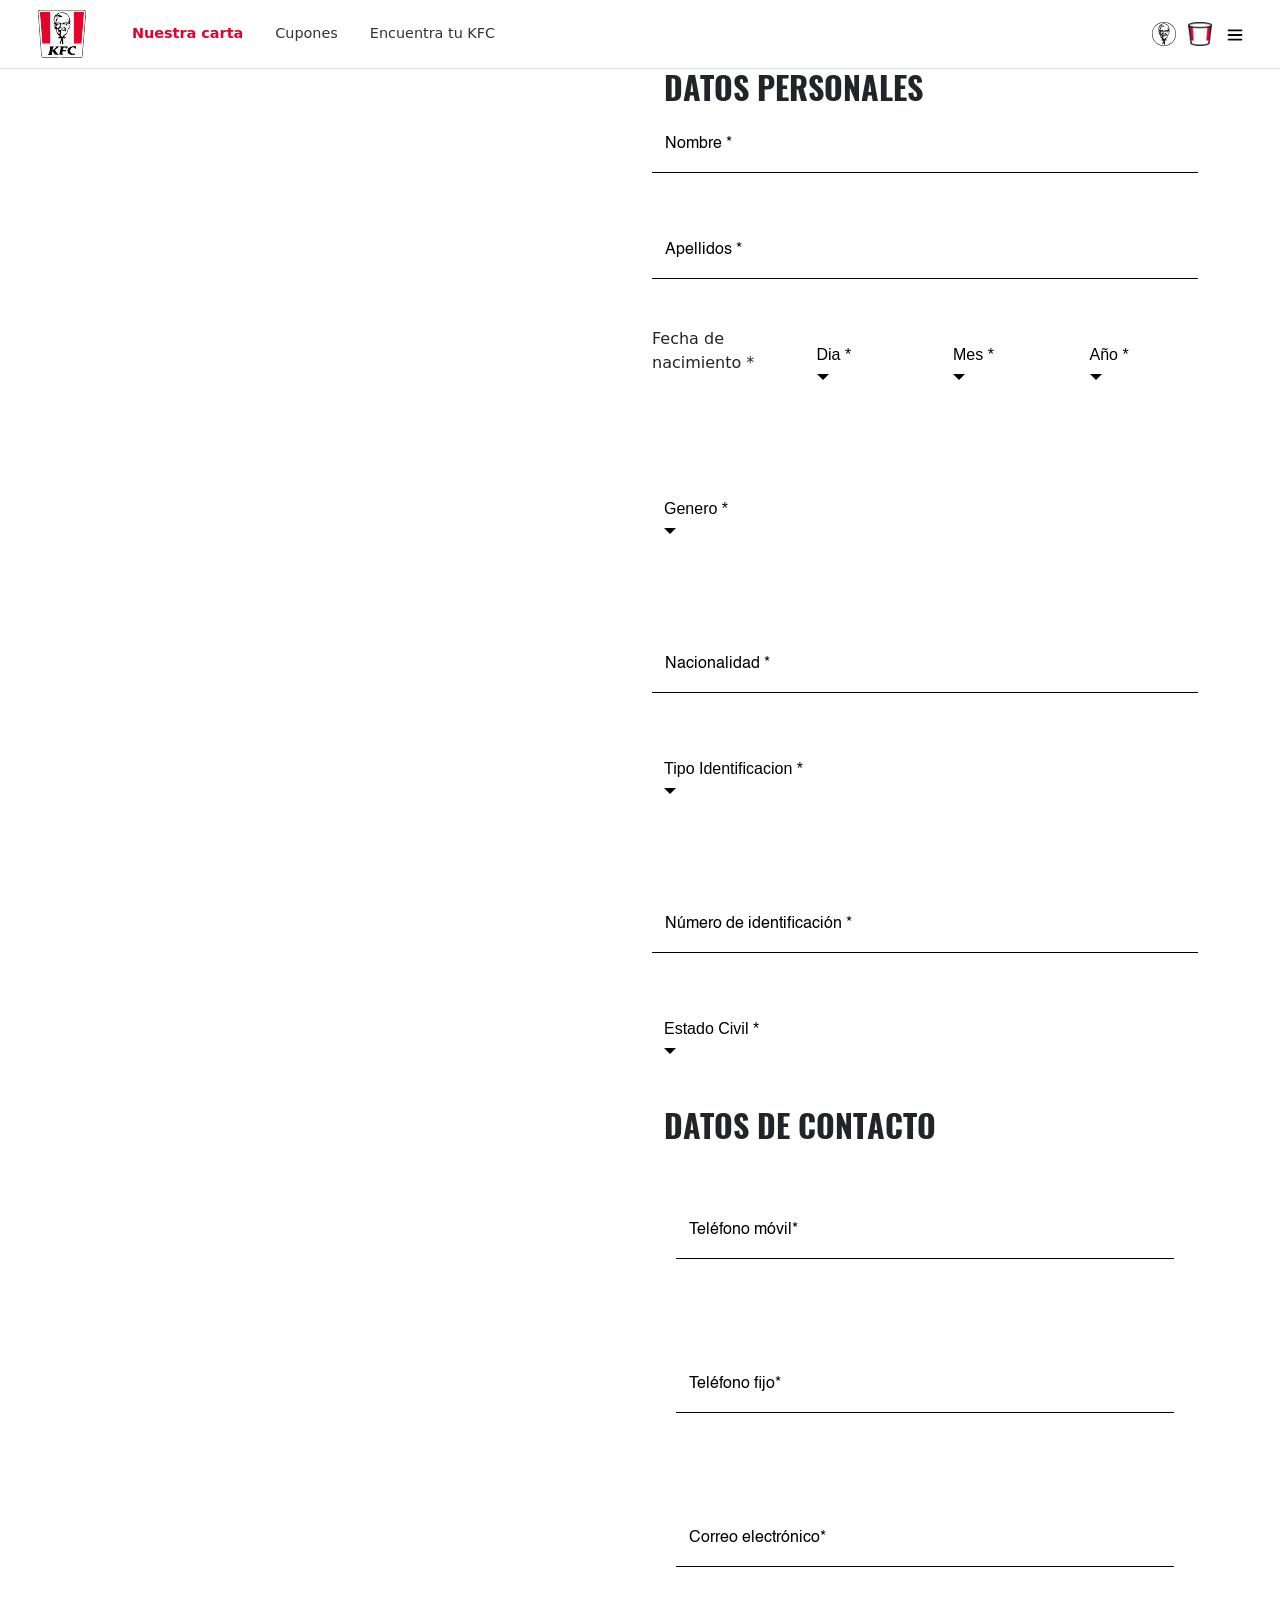
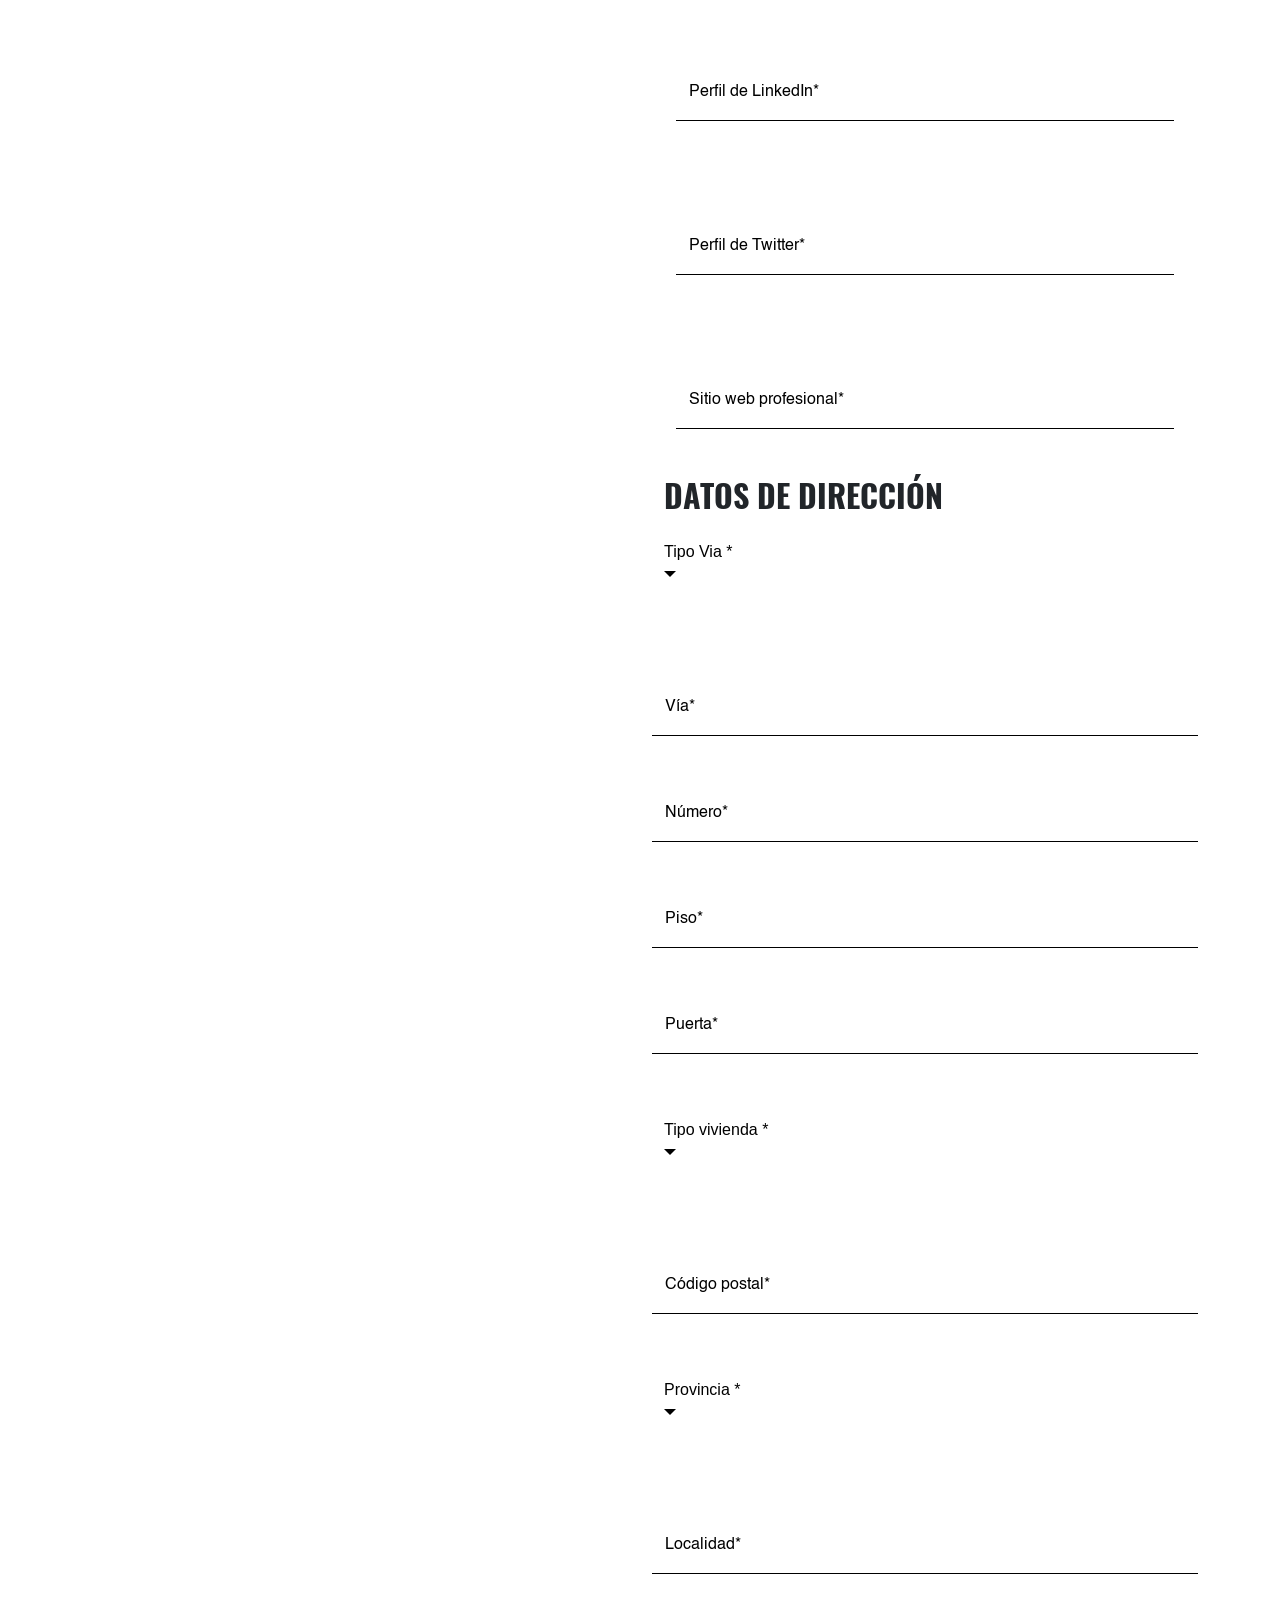
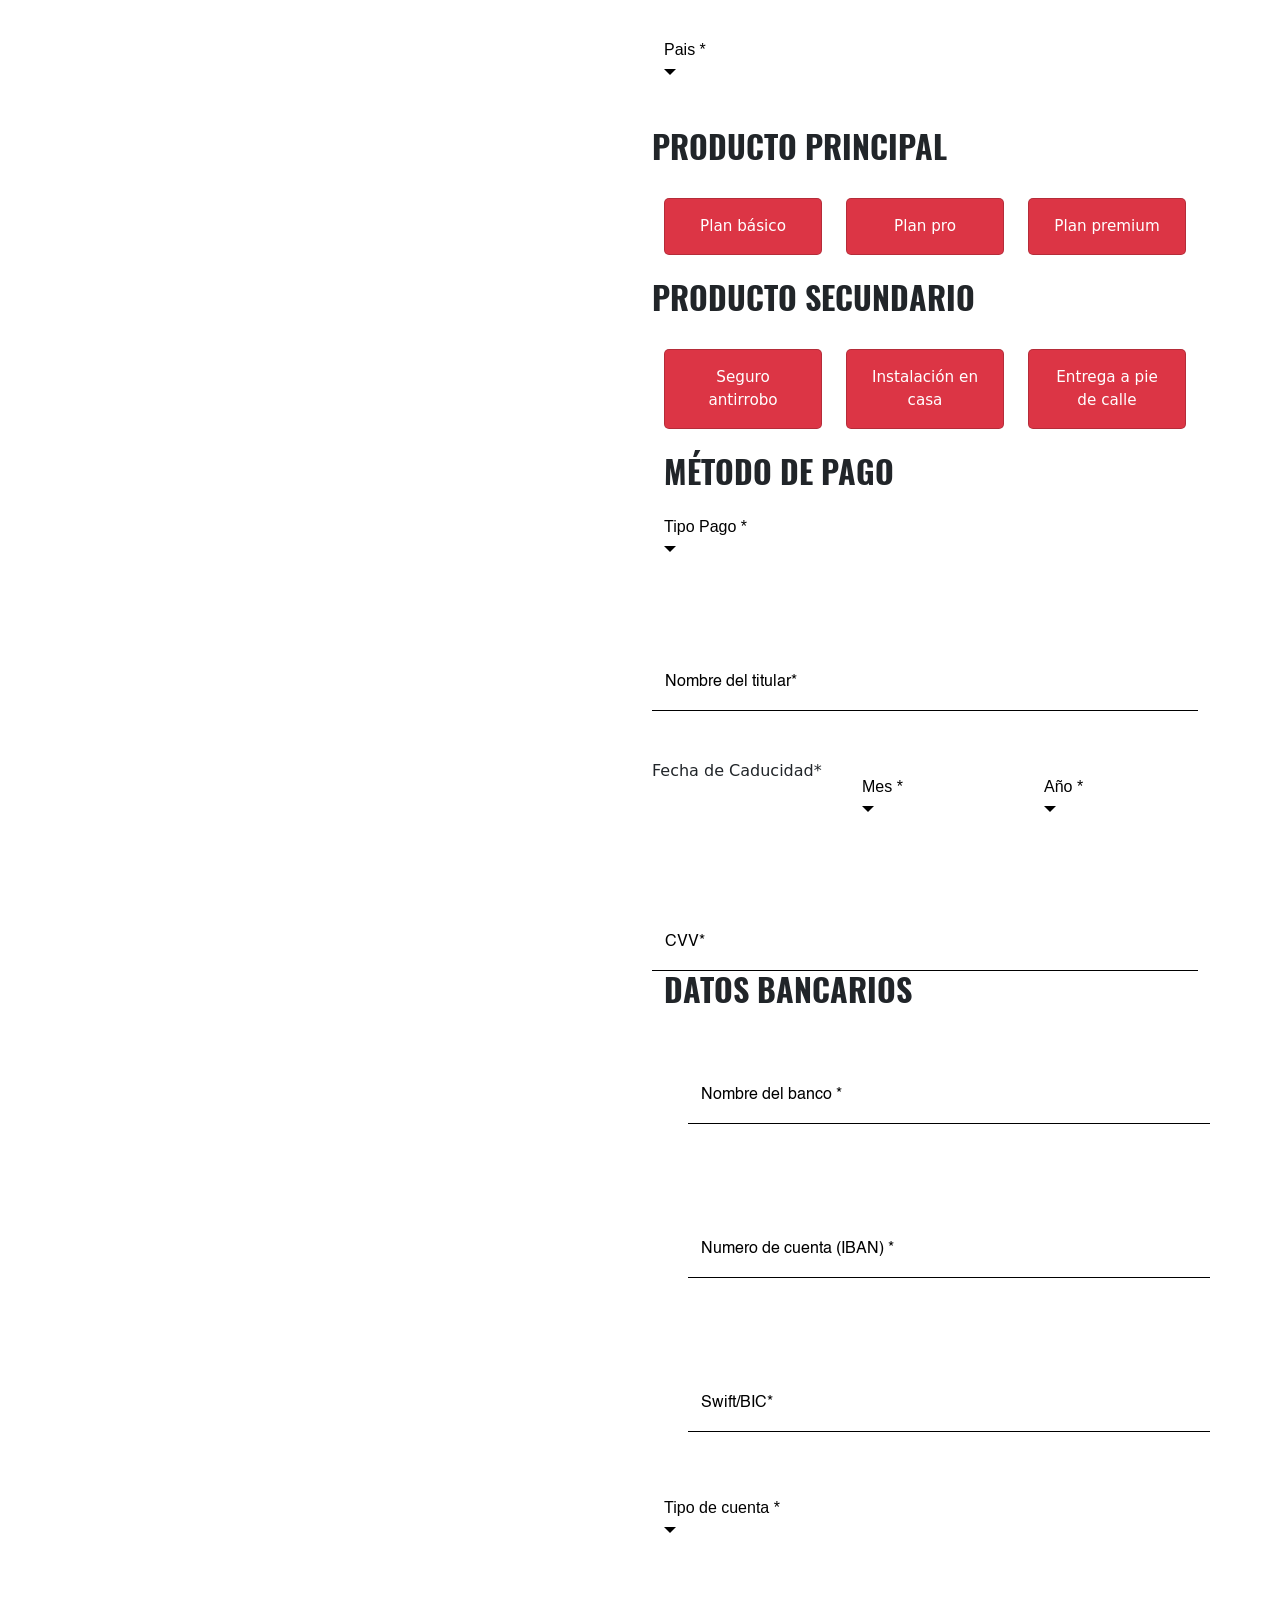
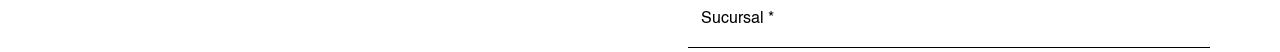
==== commit 720aabd7: "Se termina de hacer todo el navbar correctamente y con el responsive" ====
--- a/index.html
+++ b/index.html
@@ -20,51 +20,77 @@
 
 <body>
     <header>
-        <nav class="navbar navbar-expand-lg bg-body-tertiary">
-            <div class="container-fluid justify-content-between">
-
-                <a class="navbar-brand" href="#">
-                    <img src="img/kfc-logo.svg" alt="Bootstrap" width="120" height="96">
-                </a>
-                <!-- Menú hamburguesa -->
-                <button class="navbar-toggler" type="button" data-bs-toggle="collapse" data-bs-target="#navbarNav"
-                    aria-controls="navbarNav" aria-expanded="false" aria-label="Toggle navigation">
-                    <span class="navbar-toggler-icon"></span>
-                </button>
-
-                <!-- Menú -->
-                <div class="collapse navbar-collapse justify-content-center" id="navbarNav">
-                    <ul class="navbar-nav">
-                        <li class="nav-item"><a class="nav-link active" href="#">Nuestra carta</a></li>
-                        <li class="nav-item"><a class="nav-link" href="#">Cupones</a></li>
-                        <li class="nav-item"><a class="nav-link" href="#">Encuentra tu KFC</a></li>
+            <nav class="navbar navbar-expand-lg bg-body-tertiary">
+        <div class="container-fluid">
+
+            <!-- MENÚ HAMBURGUESA (solo móvil/tablet) -->
+            <button class="navbar-toggler border-0" type="button" data-bs-toggle="collapse"
+                data-bs-target="#mobileMenu" aria-controls="mobileMenu" aria-expanded="false"
+                aria-label="Toggle navigation">
+                <i class="bi bi-list" style="font-size: 2rem;"></i>
+            </button>
+
+            <!-- LOGO DESKTOP (solo 992px+) -->
+            <a class="navbar-brand navbar-brand-desktop" href="#">
+                <img src="img/kfc-logo.svg" alt="KFC Logo">
+            </a>
+
+            <!-- LOGO MÓVIL "KFC" centrado (solo menor a 992px) -->
+            <a class="navbar-brand navbar-brand-mobile mx-auto" href="#">
+                KFC
+            </a>
+
+            <!-- MENÚ DESKTOP pegado a la izquierda (solo 992px+) -->
+            <div class="desktop-menu">
+                <ul class="navbar-nav">
+                    <li class="nav-item"><a class="nav-link active" href="#">Nuestra carta</a></li>
+                    <li class="nav-item"><a class="nav-link" href="#">Cupones</a></li>
+                    <li class="nav-item"><a class="nav-link" href="#">Encuentra tu KFC</a></li>
+                </ul>
+            </div>
+
+            <!-- ICONOS DERECHA (siempre visibles) -->
+            <div class="d-flex align-items-center gap-2 ms-auto navbar-icons-container">
+                <!-- Icono usuario -->
+                <img src="img/preLogin-icon.svg" alt="Usuario" class="navbar-icons">
+
+                <!-- Bucket -->
+                <img src="img/sprite_bucket.png" alt="Carrito" class="navbar-icons">
+
+                <!-- Dropdown menú (solo desktop) - CON TODAS LAS OPCIONES -->
+                <div class="dropdown dropdown-desktop">
+                    <button class="btn btn-light border-0 p-0" type="button" data-bs-toggle="dropdown"
+                        aria-expanded="false">
+                        <img src="img/hamburger-menu-svgrepo-com.svg" alt="Menú" width="40" height="32">
+                    </button>
+                    <ul class="dropdown-menu dropdown-menu-end">
+                        <li><a class="dropdown-item" href="#">Nuestra carta</a></li>
+                        <li><a class="dropdown-item" href="#">Cupones</a></li>
+                        <li><a class="dropdown-item" href="#">Encuentra tu KFC</a></li>
+                        <li><hr class="dropdown-divider"></li>
+                        <li><a class="dropdown-item" href="#">Promociones</a></li>
+                        <li><a class="dropdown-item" href="#">Ayuda</a></li>
+                        <li><hr class="dropdown-divider"></li>
+                        <li><a class="dropdown-item" href="#">Cerrar sesión</a></li>
                     </ul>
                 </div>
-
-                <!-- Íconos a la derecha -->
-                <div class="navbar-icons d-flex align-items-center">
-                    <img src="img/preLogin-icon.svg" alt="Usuario" width="60" height="48" class="me-3">
-                    <img src="img/sprite_bucket.png" alt="Carrito" width="60" height="48" class="me-3">
-
-                    <!-- Dropdown del menú -->
-                    <div class="dropdown">
-                        <button class="btn btn-light border-0 p-0" type="button" data-bs-toggle="dropdown"
-                            aria-expanded="false">
-                            <img src="img/icon-menu.svg" alt="Menú" width="40" height="32">
-                        </button>
-                        <ul class="dropdown-menu dropdown-menu-end">
-                            <li><a class="dropdown-item" href="#">Promociones</a></li>
-                            <li><a class="dropdown-item" href="#">Ayuda</a></li>
-                            <li>
-                                <hr class="dropdown-divider">
-                            </li>
-                            <li><a class="dropdown-item" href="#">Cerrar sesión</a></li>
-                        </ul>
-                    </div>
-                </div>
-
             </div>
-        </nav>
+
+        </div>
+
+        <!-- MENÚ COLAPSABLE MÓVIL (solo menor a 992px) -->
+        <div class="collapse mobile-menu-collapse" id="mobileMenu">
+            <ul class="navbar-nav w-100 px-3">
+                <li class="nav-item"><a class="nav-link active" href="#">Nuestra carta</a></li>
+                <li class="nav-item"><a class="nav-link" href="#">Cupones</a></li>
+                <li class="nav-item"><a class="nav-link" href="#">Encuentra tu KFC</a></li>
+                <li><hr class="dropdown-divider"></li>
+                <li class="nav-item"><a class="nav-link" href="#">Promociones</a></li>
+                <li class="nav-item"><a class="nav-link" href="#">Ayuda</a></li>
+                <li class="nav-item"><a class="nav-link" href="#">Cerrar sesión</a></li>
+            </ul>
+        </div>
+    </nav>
     </header>
 
     <div class="container">
--- a/css/index.css
+++ b/css/index.css
@@ -1,3 +1,234 @@
+body {
+    overflow-x: hidden;
+}
+
+.navbar {
+    width: 100%;
+    min-height: 60px;
+    padding: 0.25rem 0.5rem;
+    background: #fff !important;
+    border-bottom: 1px solid #dee2e6;
+}
+
+.navbar .container-fluid {
+    display: flex;
+    align-items: center;
+    justify-content: space-between;
+    width: 100%;
+    padding: 0 0.5rem;
+    margin: 0;
+    flex-wrap: nowrap;
+}
+
+/* Logo desktop */
+.navbar-brand-desktop img {
+    width: 60px;
+    height: 48px;
+    object-fit: contain;
+    flex-shrink: 0;
+}
+
+/* Logo móvil */
+.navbar-brand-mobile {
+    font-size: 1.3rem;
+    font-weight: 800;
+    color: #e4002b !important;
+    text-decoration: none;
+    white-space: nowrap;
+    margin: 0 auto;
+    flex-shrink: 0;
+}
+
+/* Botón hamburguesa */
+.navbar-toggler {
+    border: none !important;
+    padding: 0.25rem;
+    flex-shrink: 0;
+    margin-right: 0.5rem;
+}
+
+.navbar-toggler:focus {
+    box-shadow: none !important;
+}
+
+.bi-list {
+    color: #333;
+    font-size: 1.8rem !important;
+}
+
+/* Menú desktop */
+.desktop-menu {
+    display: none;
+    flex-shrink: 0;
+}
+
+.desktop-menu .navbar-nav {
+    display: flex;
+    gap: 1rem;
+    margin: 0;
+    padding: 0;
+    list-style: none;
+    align-items: center;
+}
+
+.desktop-menu .nav-link {
+    color: #333 !important;
+    font-weight: 500;
+    font-size: 0.9rem;
+    padding: 0.5rem 0.75rem;
+    white-space: nowrap;
+    text-decoration: none;
+}
+
+.desktop-menu .nav-link.active {
+    color: #e4002b !important;
+    font-weight: 600;
+}
+
+/* Contenedor iconos derecha */
+.navbar-icons-container {
+    display: flex;
+    align-items: center;
+    gap: 0.75rem;
+    flex-shrink: 0;
+    margin-left: auto;
+}
+
+.navbar-icons {
+    width: 28px;
+    height: 24px;
+    object-fit: contain;
+    flex-shrink: 0;
+}
+
+/* Dropdown desktop */
+.dropdown-desktop {
+    display: none;
+}
+
+.dropdown-desktop .btn {
+    padding: 0.25rem;
+    border: none !important;
+    background: transparent !important;
+}
+
+.dropdown-desktop .btn img {
+    width: 26px;
+    height: 22px;
+    object-fit: contain;
+}
+
+/* Estilos para el dropdown menu en desktop */
+.dropdown-desktop .dropdown-menu {
+    min-width: 220px;
+    padding: 0.5rem 0;
+    border: 1px solid #dee2e6;
+    box-shadow: 0 0.5rem 1rem rgba(0, 0, 0, 0.1);
+}
+
+.dropdown-desktop .dropdown-item {
+    padding: 0.75rem 1.25rem;
+    font-size: 0.95rem;
+    color: #333;
+    border-bottom: 1px solid #f8f9fa;
+    text-decoration: none;
+    display: block;
+}
+
+.dropdown-desktop .dropdown-item:last-child {
+    border-bottom: none;
+}
+
+.dropdown-desktop .dropdown-item:hover {
+    background-color: #f8f9fa;
+    color: #e4002b;
+}
+
+.dropdown-desktop .dropdown-divider {
+    margin: 0.5rem 0;
+    border-color: #dee2e6;
+}
+
+/* ===== MEDIA QUERIES SOLO PARA NAVBAR ===== */
+
+/* ESCRITORIO (992px +) */
+@media (min-width: 992px) {
+    .navbar {
+        padding: 0.3rem 1rem;
+    }
+    
+    .navbar .container-fluid {
+        padding: 0 1rem;
+    }
+    
+    .navbar-toggler,
+    .navbar-brand-mobile {
+        display: none !important;
+    }
+    
+    .navbar-brand-desktop {
+        display: block !important;
+        margin-right: 2rem;
+    }
+    
+    .desktop-menu {
+        display: flex !important;
+        margin-right: auto;
+    }
+    
+    .dropdown-desktop {
+        display: block !important;
+    }
+    
+    .navbar-icons-container {
+        gap: 1rem;
+    }
+}
+
+/* TABLET (768px - 991px) */
+@media (max-width: 991px) and (min-width: 768px) {
+    .navbar-brand-desktop,
+    .desktop-menu,
+    .dropdown-desktop {
+        display: none !important;
+    }
+    
+    .navbar-brand-mobile {
+        font-size: 1.4rem;
+    }
+}
+
+/* MÓVIL (576px - 767px) */
+@media (max-width: 767px) and (min-width: 576px) {
+    .navbar-brand-desktop,
+    .desktop-menu,
+    .dropdown-desktop {
+        display: none !important;
+    }
+    
+    .navbar-brand-mobile {
+        font-size: 1.2rem;
+    }
+}
+
+/* -575px) */
+@media (max-width: 575px) {
+    .navbar {
+        padding: 0.2rem 0.3rem;
+    }
+    
+    .navbar-brand-desktop,
+    .desktop-menu,
+    .dropdown-desktop {
+        display: none !important;
+    }
+    
+    .navbar-brand-mobile {
+        font-size: 1.1rem;
+    }
+}
+
+
 h2 {
     font-size: 2rem !important;
 }
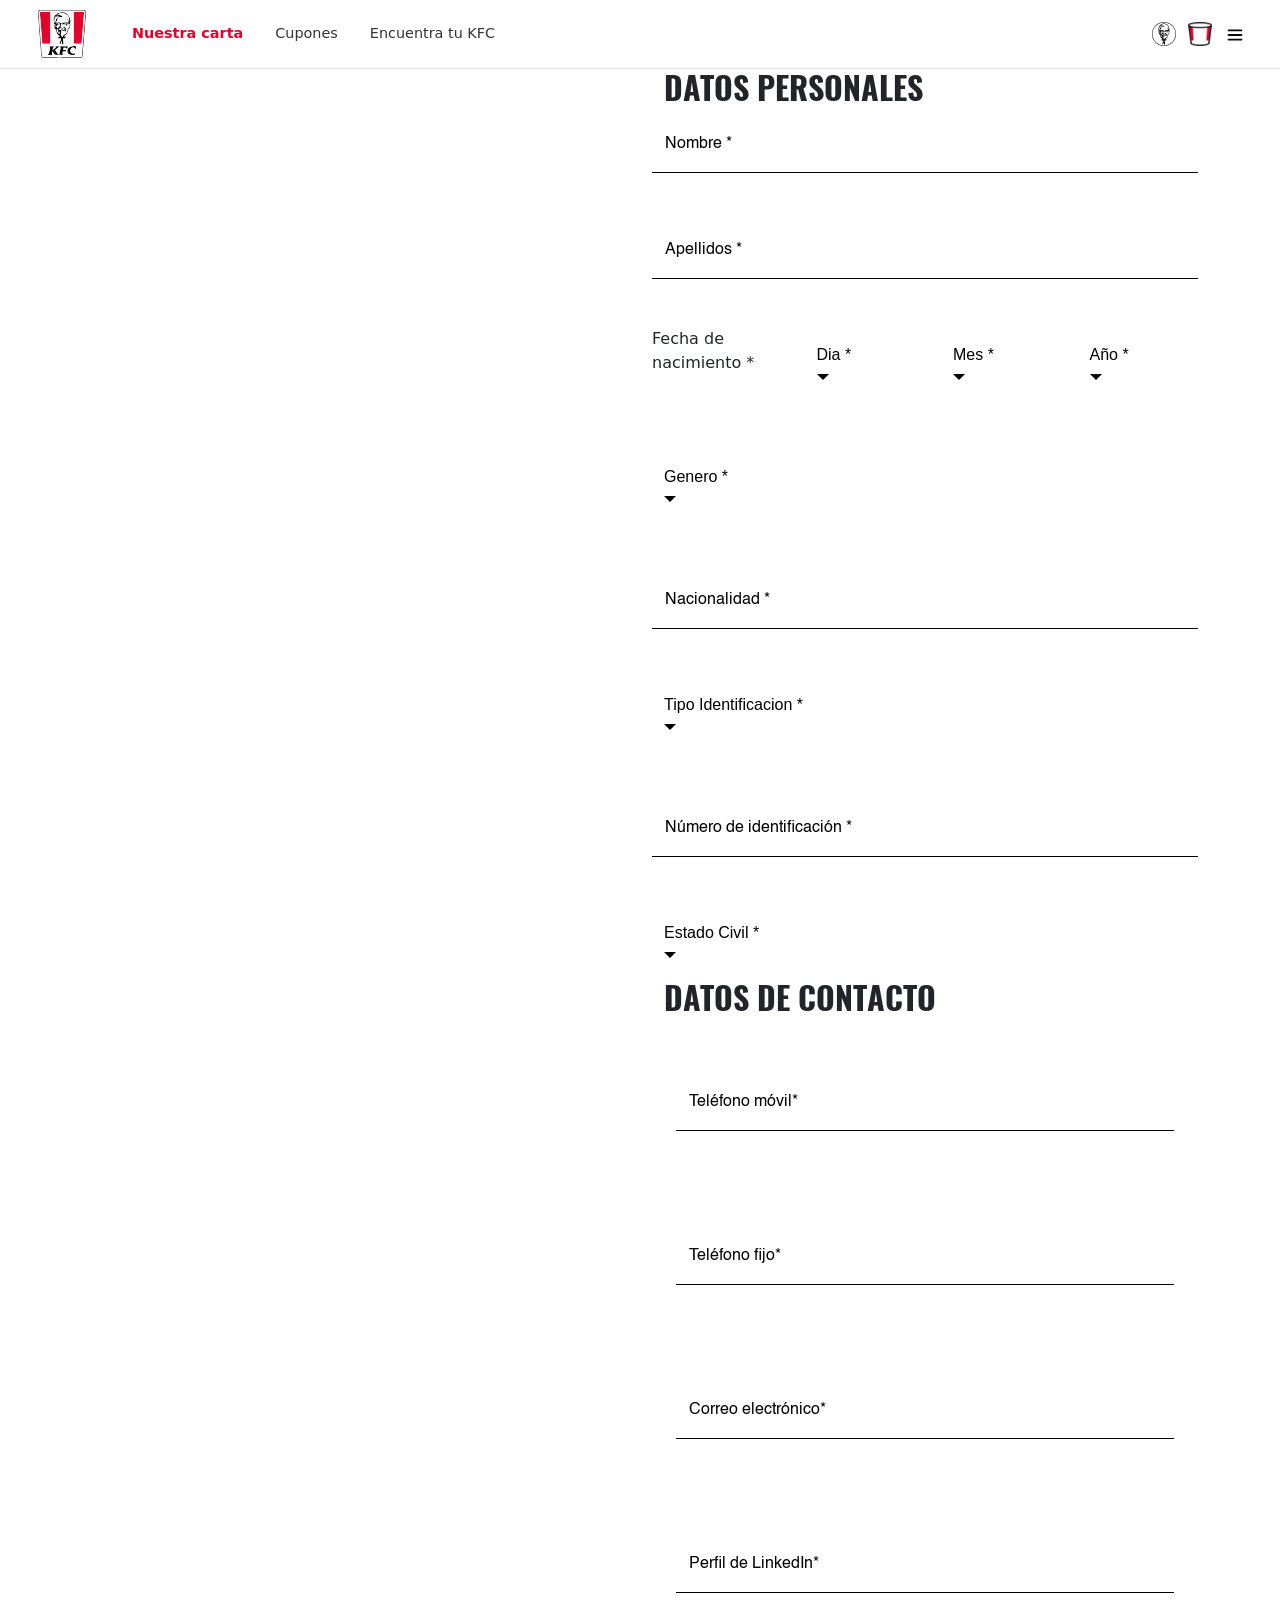
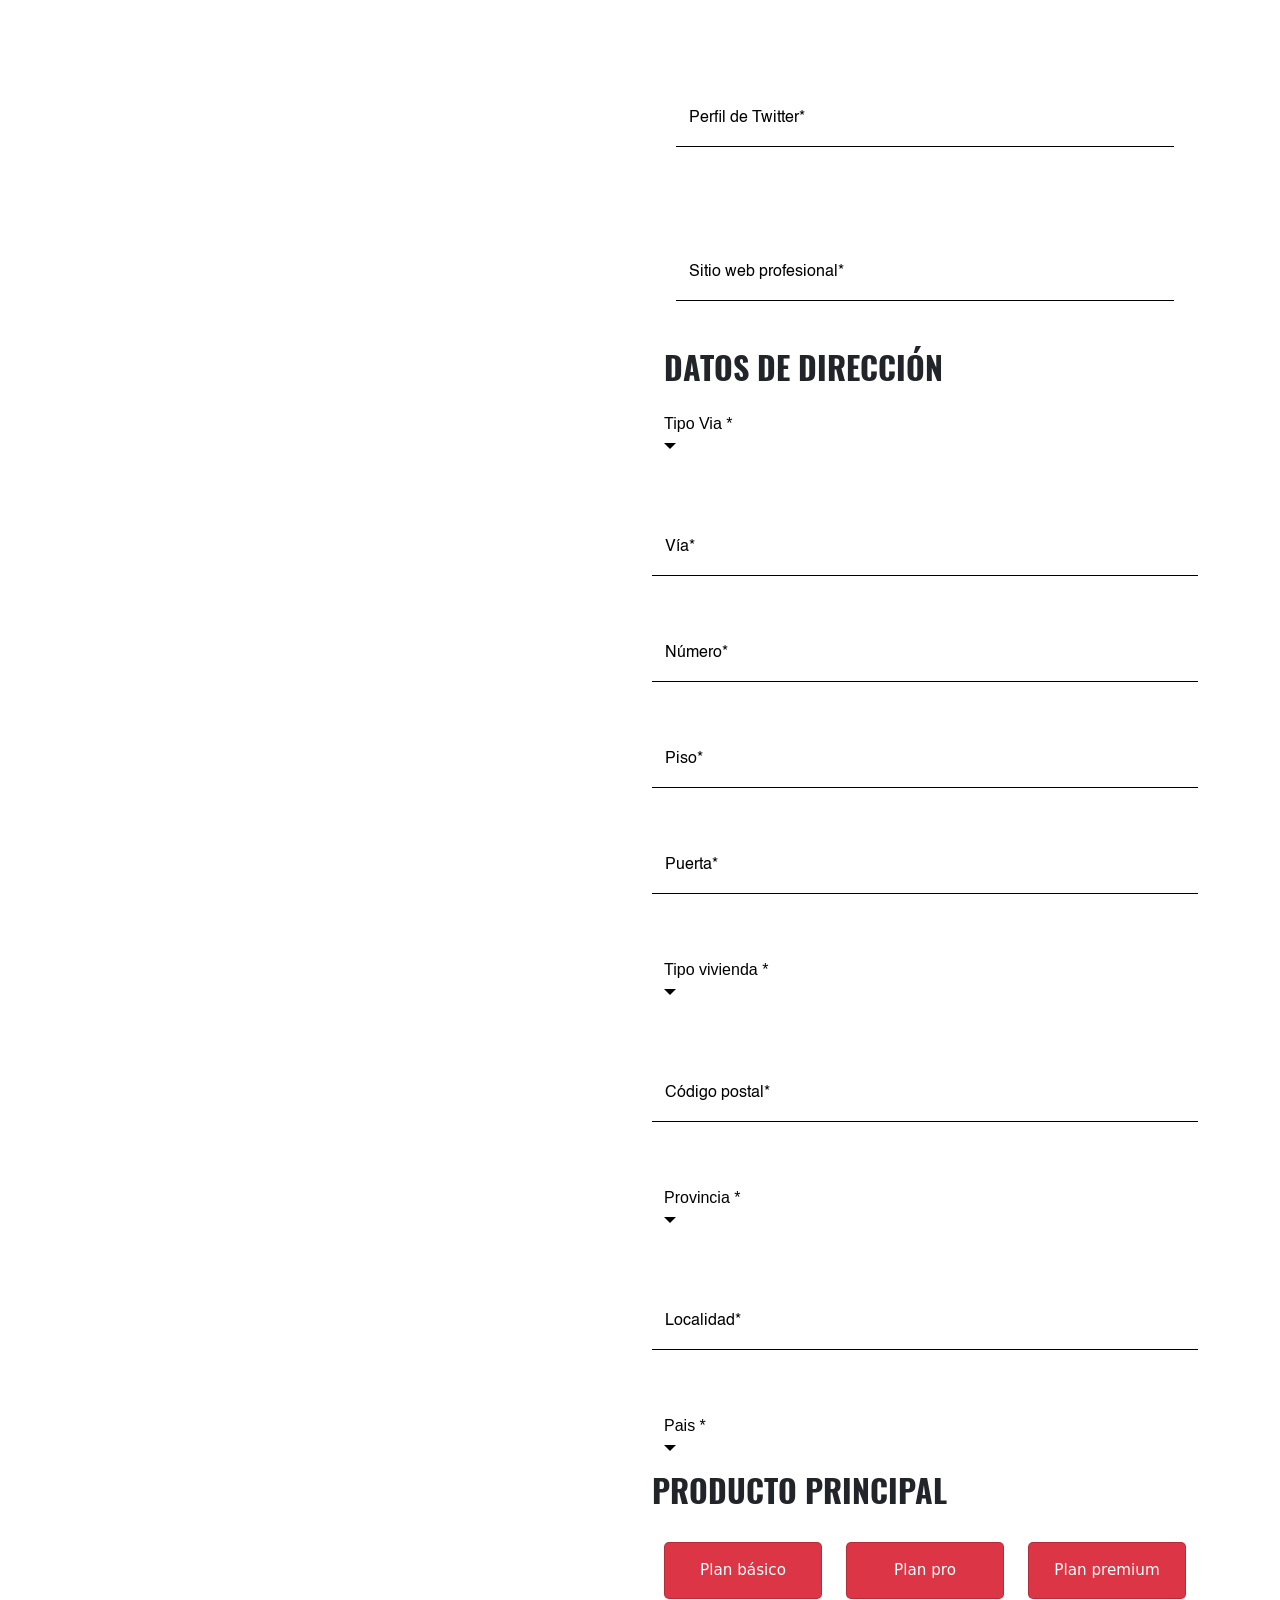
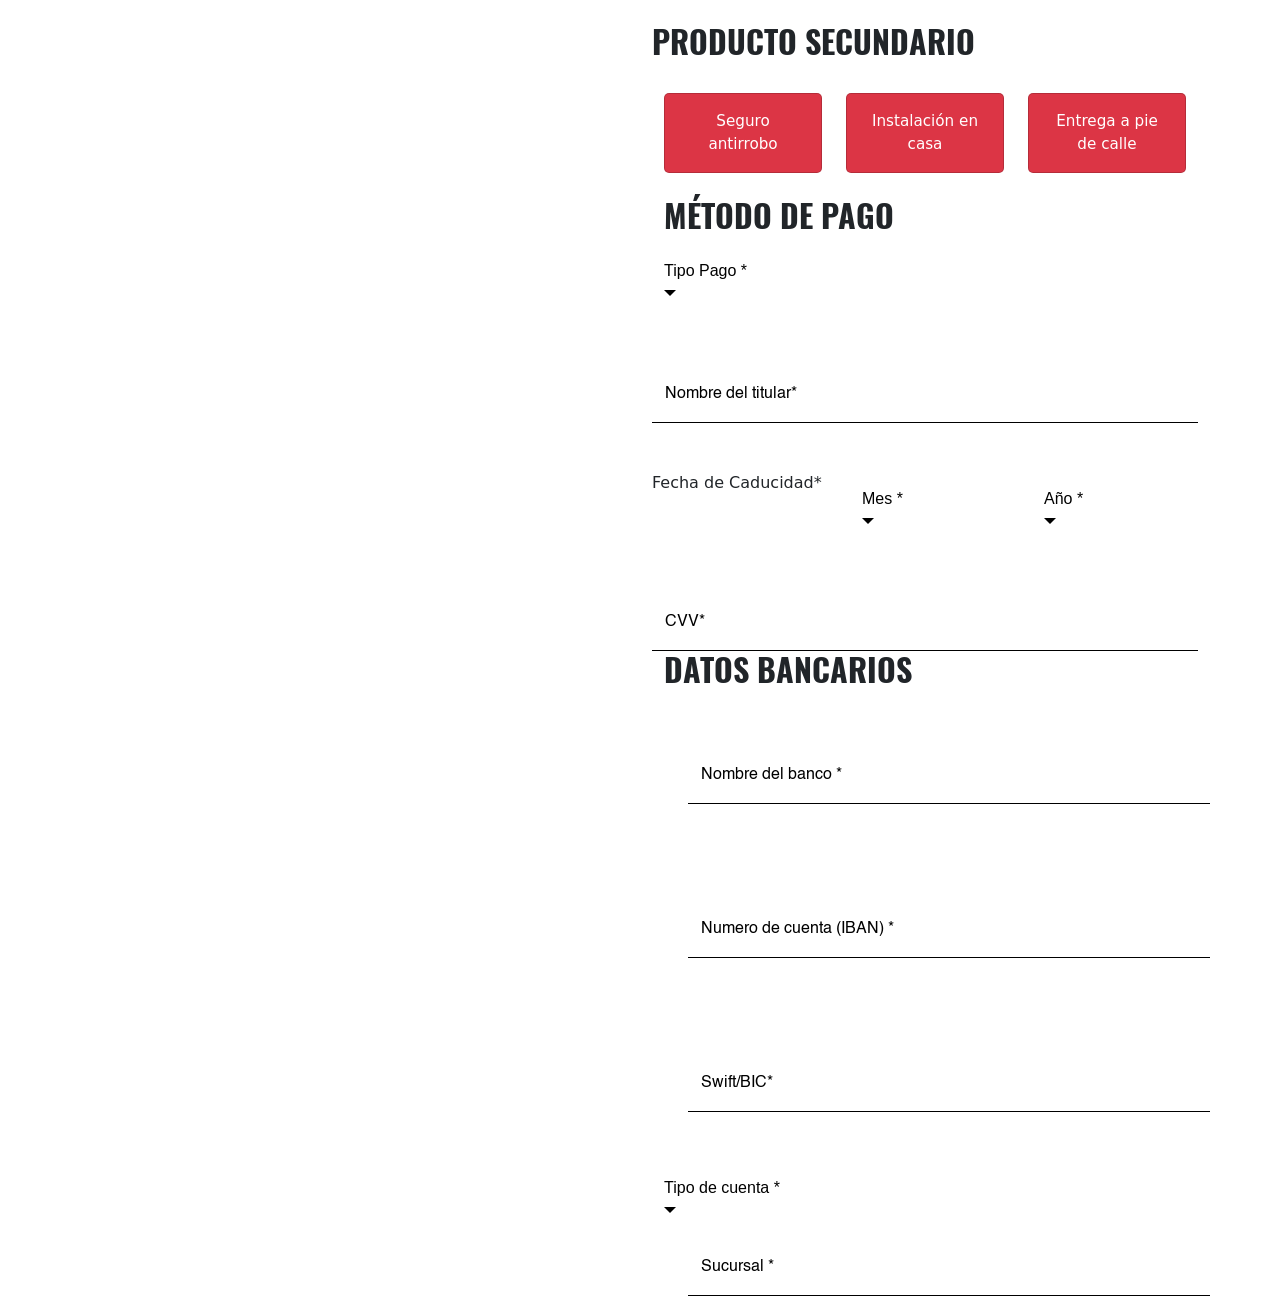
==== commit c2197b48: "formulario funcionando al 100%" ====
--- a/index.html
+++ b/index.html
@@ -351,7 +351,7 @@
                 <!-- Formulario Datos de Contacto -->
                 <div class="container-fluid">
                     <h2 class="fw-bold text-uppercase title-form">Datos de contacto</h2>
-                    <form action="" class="row m-0 row-cols-1 row-cols-md-2 row-cols-lg-1">
+                    <form id="form-contacto" action="" class="row m-0 row-cols-1 row-cols-md-2 row-cols-lg-1">
                         <div class="col d-flex flex-column m-4 m-md-0 my-lg-5">
                             <div class="form-floating floating-bottom">
                                 <input type="tel" name="telefono-movil" id="telefono-movil" class="form-control"
@@ -733,7 +733,7 @@
                 <!-- Formulario datos bancarios -->
                 <div class="container">
                     <h2 class="fw-bold text-uppercase title-form">Datos bancarios</h2>
-                    <form action="" class="row row-cols-1 row-cols-md-3 row-cols-lg-1">
+                    <form id="form-bancario" action="" class="row row-cols-1 row-cols-md-3 row-cols-lg-1">
 
                         <div class="col d-flex flex-column m-4  my-lg-5">
                             <div class="form-floating floating-bottom">
@@ -807,12 +807,14 @@
 
 
 
-    <!--  <script src="formulario-datos-contacto/js/main.js"></script>-->
-    <!-- <script src="componentes/formularioDireccion/js/formularioDireccion.js"></script>-->
+    <!--  <script src="formulario-datos-contacto/js/main.js"></script>
+    <script src="componentes/formularioDireccion/js/formularioDireccion.js"></script>
     <script src="componentes/formularioDatosPersonales/js/formularioDatosPersonales.js"></script>
     <script src="ProductoPrincipal/productoprincipal.js"></script>
     <script src="formulario-metodo-pago/js/main.js"></script>
-    <!--   <script src="componentes/formularioDireccion/js/formularioDireccion.js"></script>>-->
+    
+    <script src="componentes/formularioDireccion/js/formularioDireccion.js"></script>>-->
+    <script src="js/index.js"></script>
 
 
     <script src="https://cdn.jsdelivr.net/npm/bootstrap@5.3.8/dist/js/bootstrap.bundle.min.js"
--- a/css/index.css
+++ b/css/index.css
@@ -231,4 +231,18 @@
 
 h2 {
     font-size: 2rem !important;
+}
+
+/*Estilos para fomrularios*/
+
+/* SOLUCIÓN COMPATIBLE PARA TODOS LOS NAVEGADORES */
+.custom-select-container {
+    position: relative !important;
+}
+
+/* Para los dropdowns que no tienen custom-select-container */
+.datos-container .col.d-flex.flex-column,
+.container-fluid .col.d-flex.flex-column, 
+.container .col.d-flex.flex-column {
+    position: relative !important;
 }
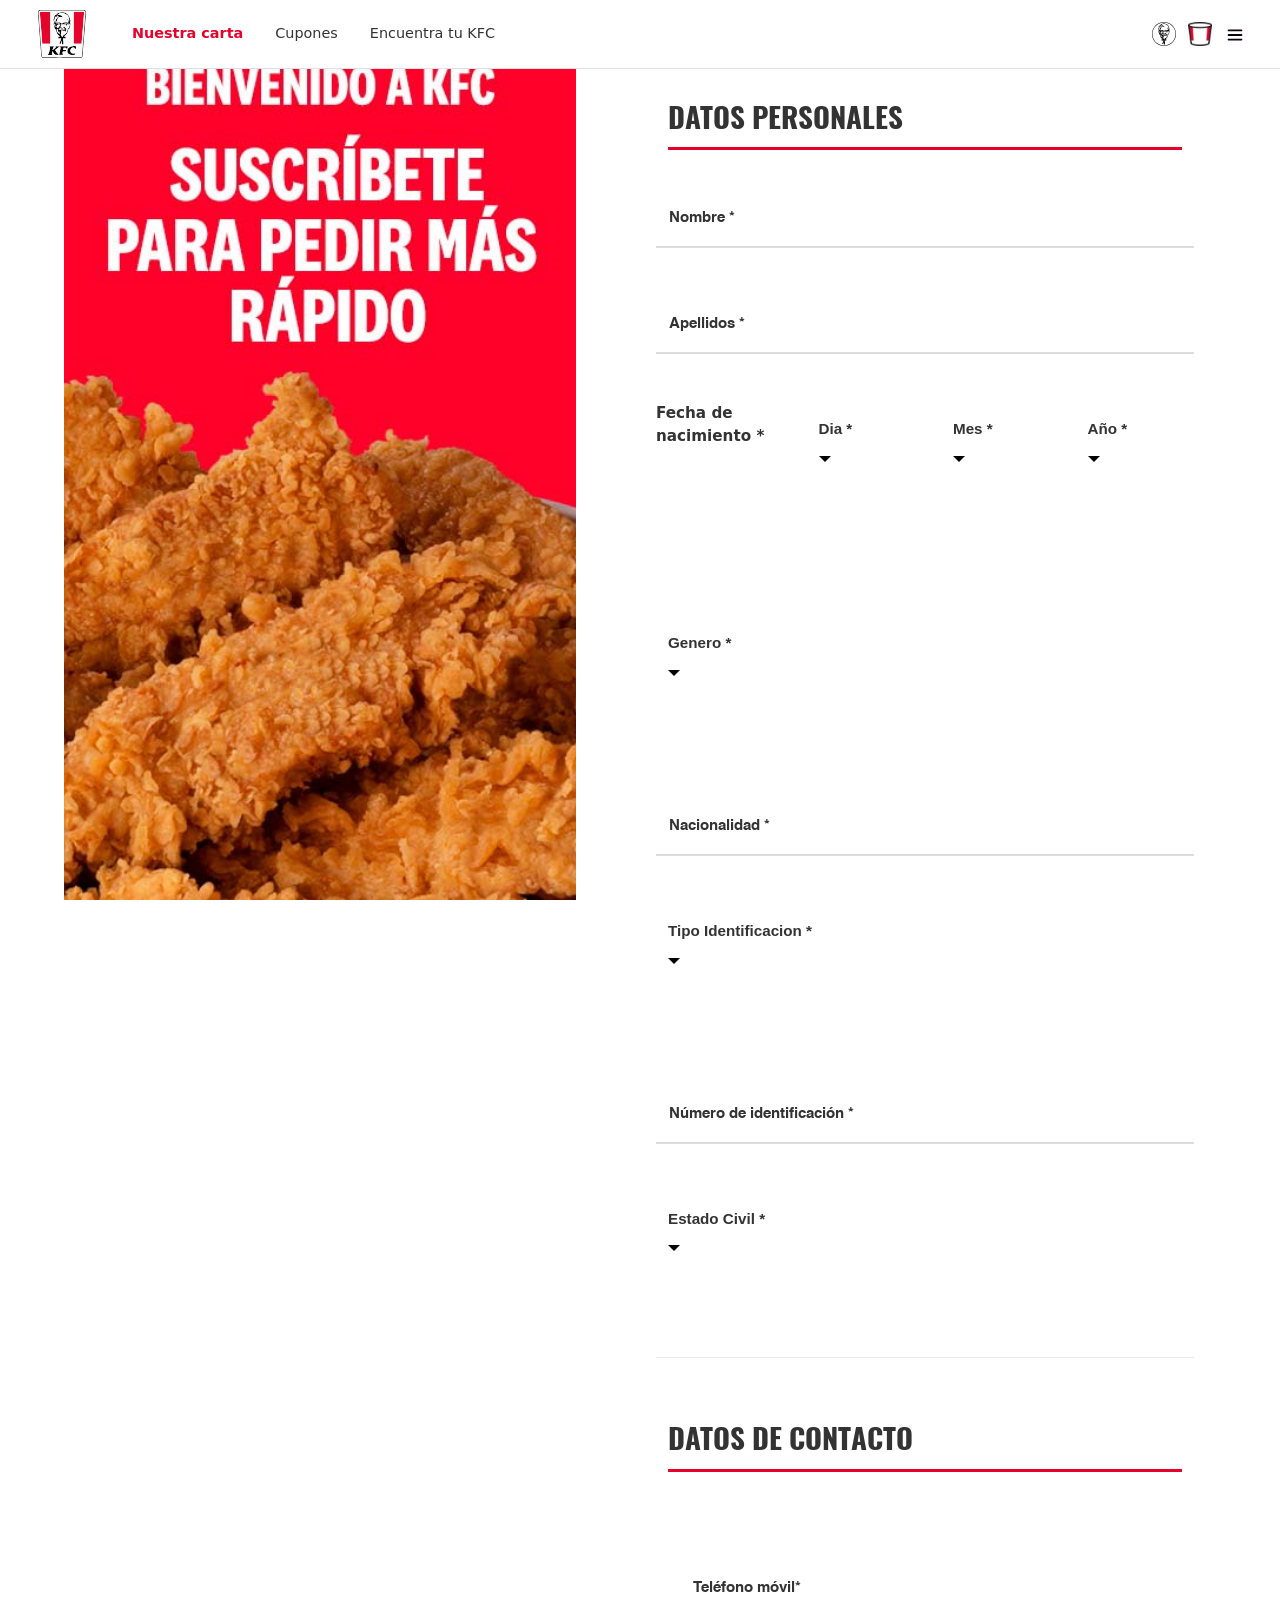
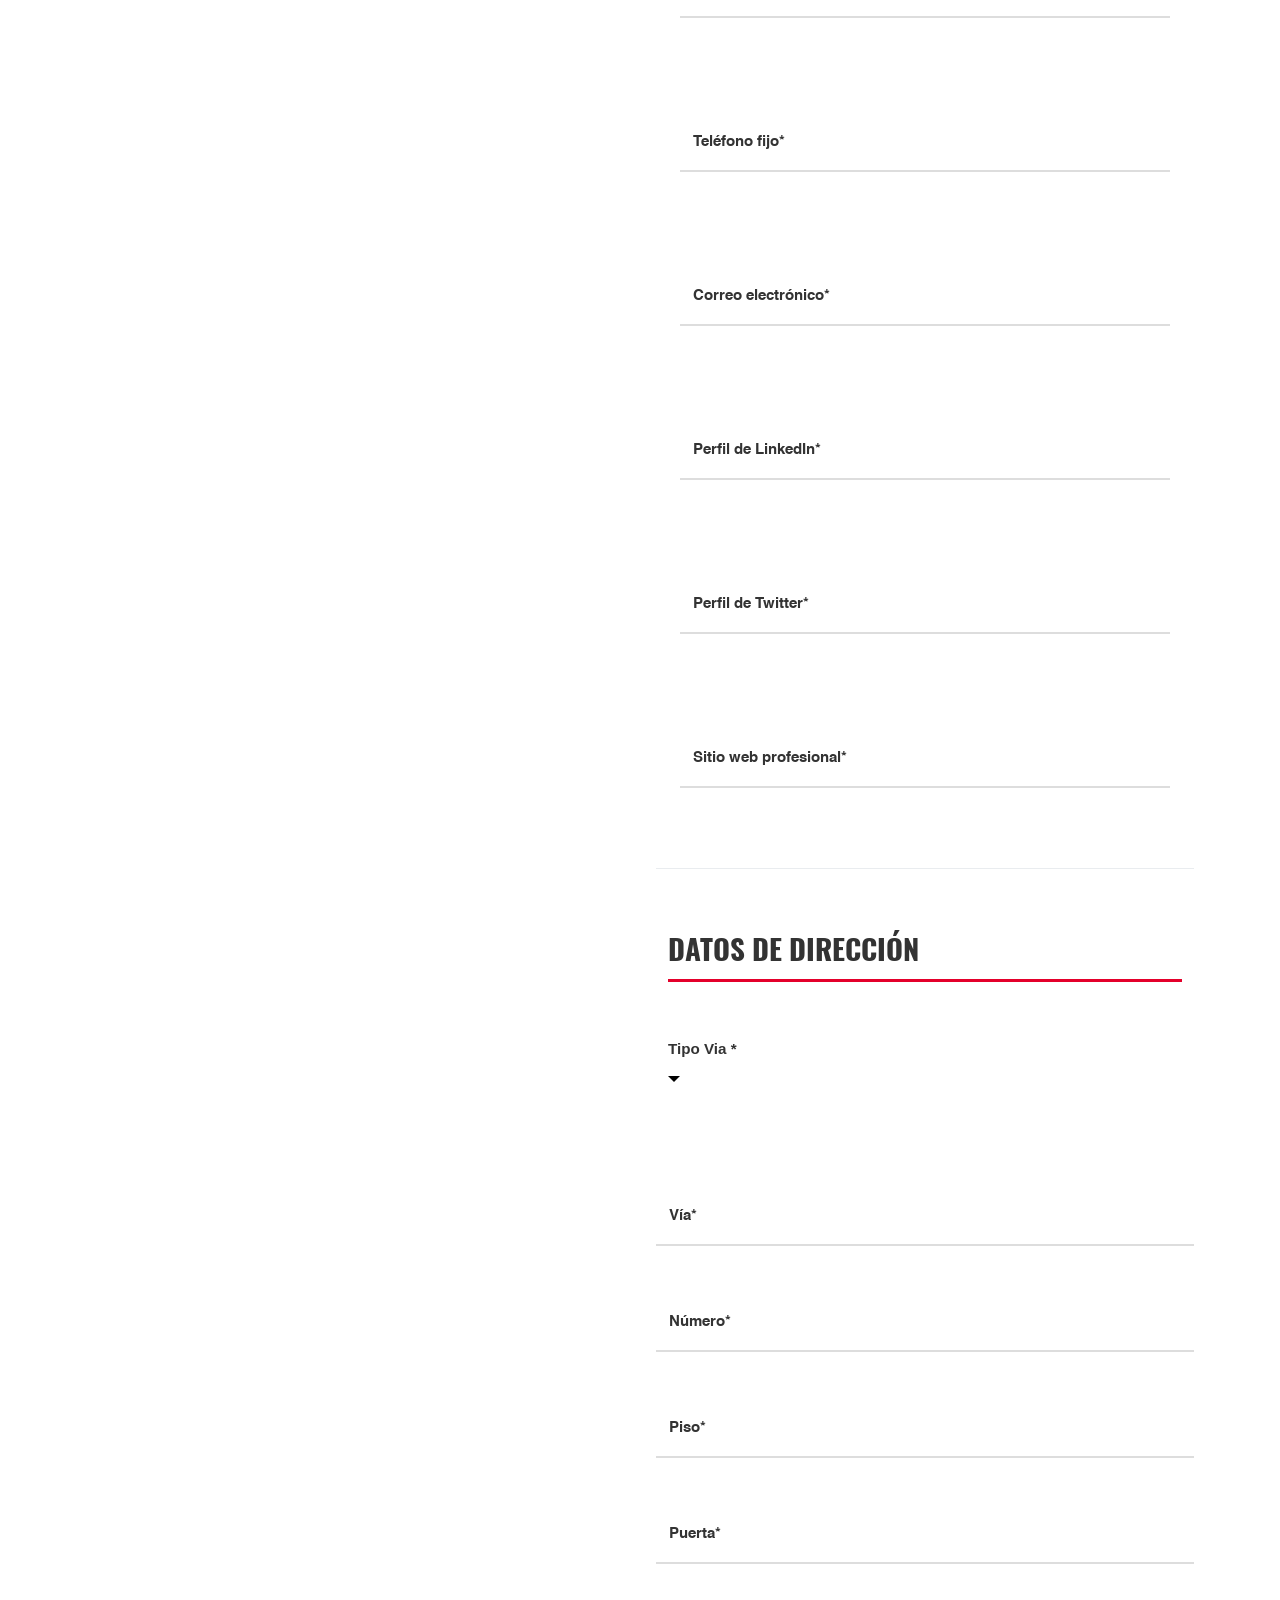
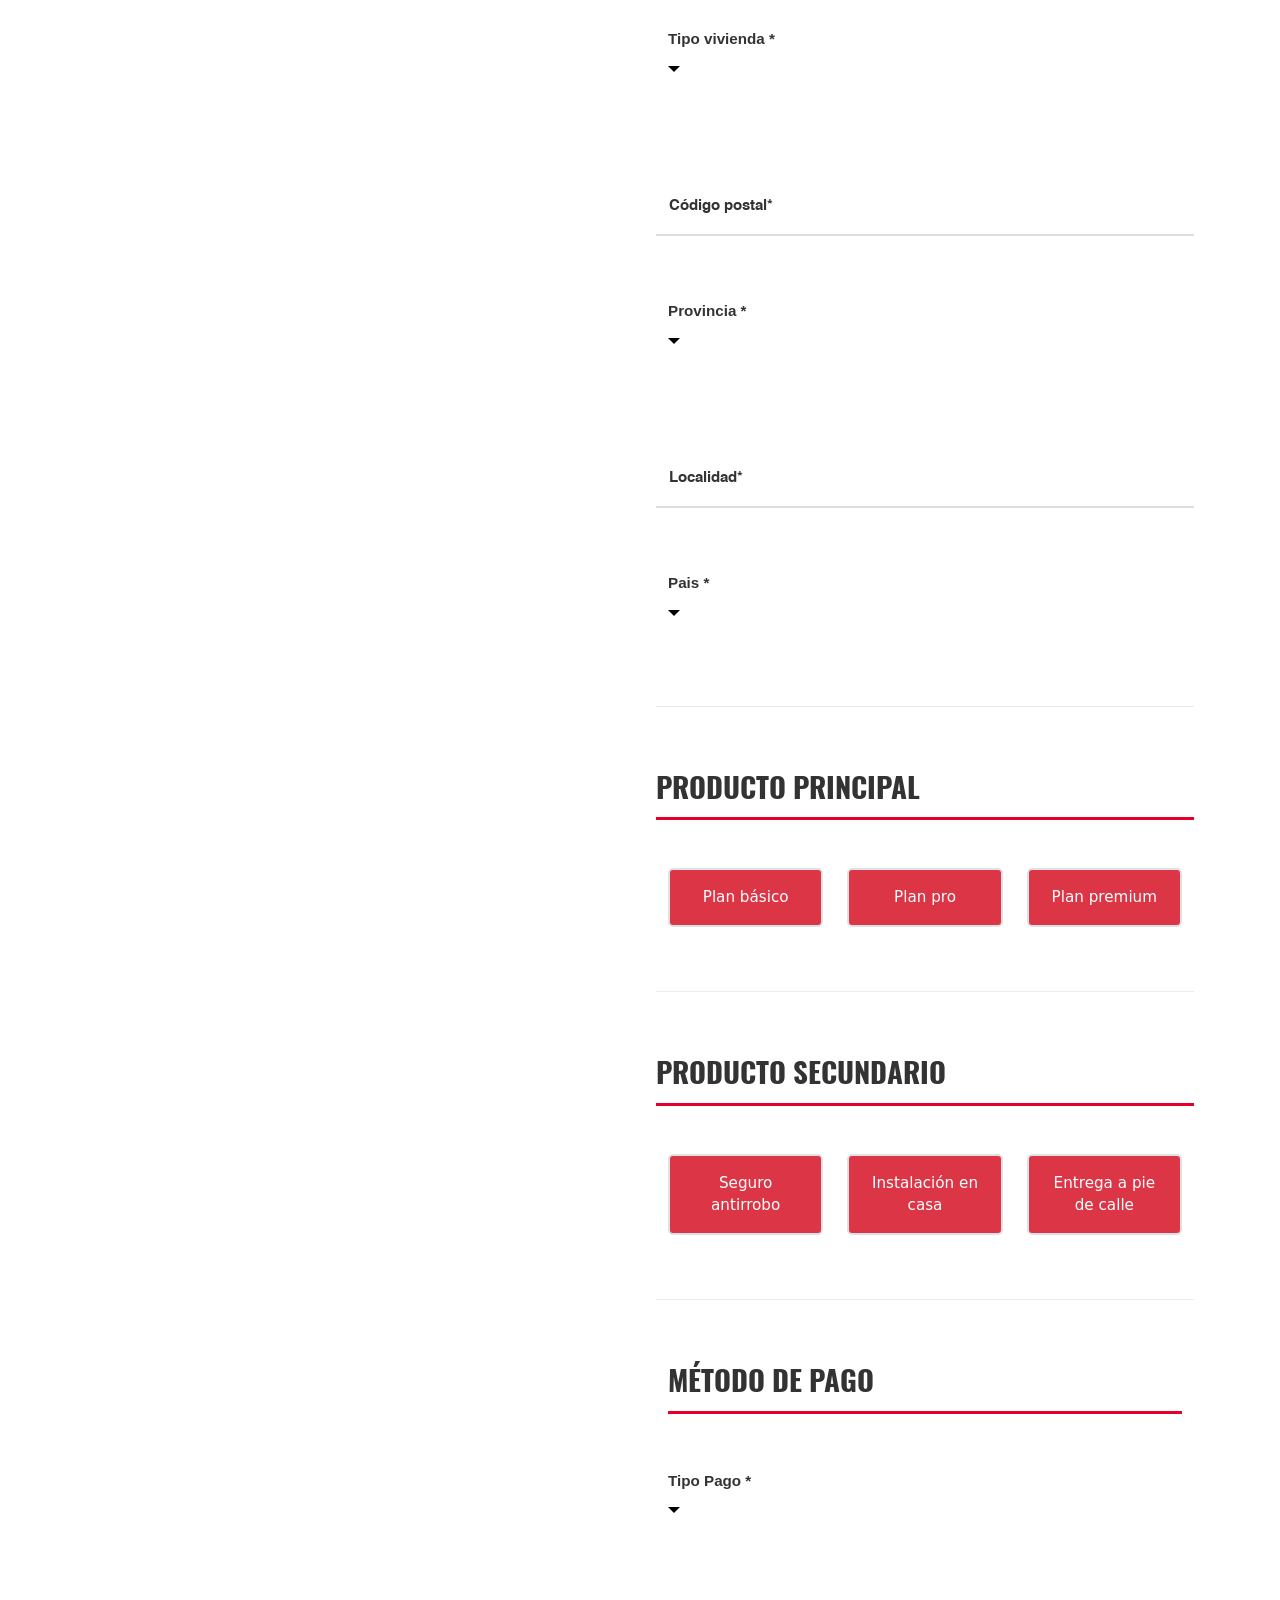
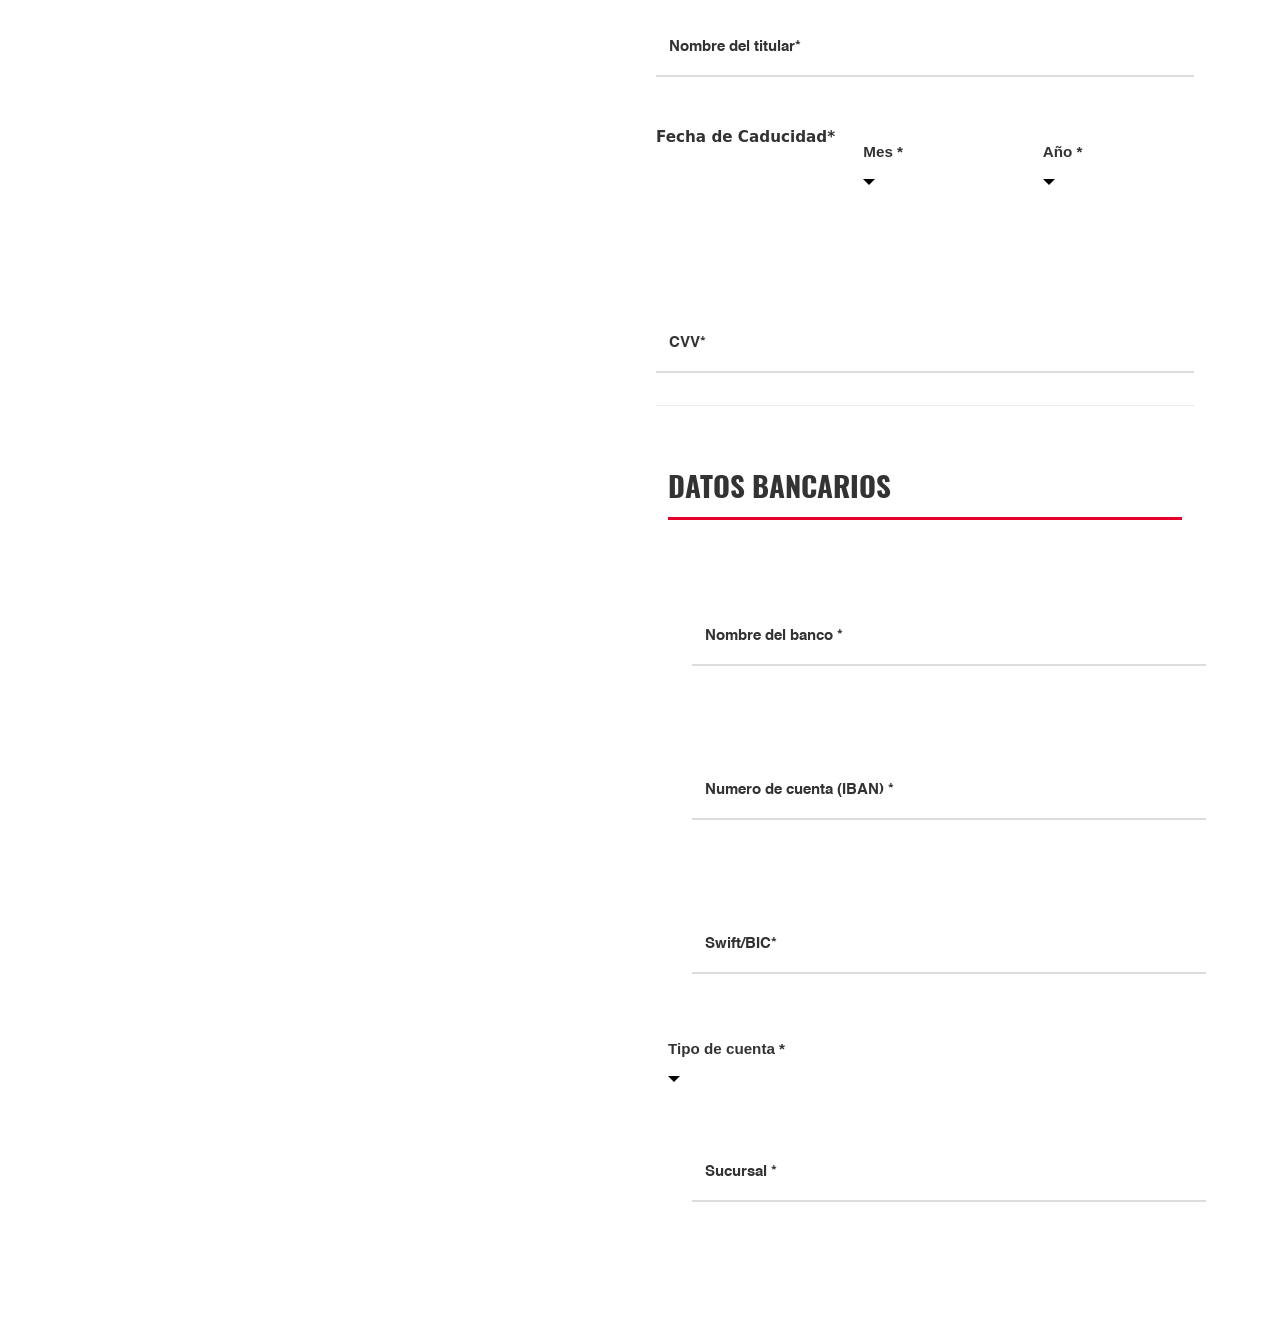
==== commit ea8b6f7f: "Kfc final" ====
--- a/index.html
+++ b/index.html
@@ -20,77 +20,83 @@
 
 <body>
     <header>
-            <nav class="navbar navbar-expand-lg bg-body-tertiary">
-        <div class="container-fluid">
-
-            <!-- MENÚ HAMBURGUESA (solo móvil/tablet) -->
-            <button class="navbar-toggler border-0" type="button" data-bs-toggle="collapse"
-                data-bs-target="#mobileMenu" aria-controls="mobileMenu" aria-expanded="false"
-                aria-label="Toggle navigation">
-                <i class="bi bi-list" style="font-size: 2rem;"></i>
-            </button>
-
-            <!-- LOGO DESKTOP (solo 992px+) -->
-            <a class="navbar-brand navbar-brand-desktop" href="#">
-                <img src="img/kfc-logo.svg" alt="KFC Logo">
-            </a>
-
-            <!-- LOGO MÓVIL "KFC" centrado (solo menor a 992px) -->
-            <a class="navbar-brand navbar-brand-mobile mx-auto" href="#">
-                KFC
-            </a>
-
-            <!-- MENÚ DESKTOP pegado a la izquierda (solo 992px+) -->
-            <div class="desktop-menu">
-                <ul class="navbar-nav">
+        <nav class="navbar navbar-expand-lg bg-body-tertiary">
+            <div class="container-fluid">
+
+                <!-- MENÚ HAMBURGUESA (solo móvil/tablet) -->
+                <button class="navbar-toggler border-0" type="button" data-bs-toggle="collapse"
+                    data-bs-target="#mobileMenu" aria-controls="mobileMenu" aria-expanded="false"
+                    aria-label="Toggle navigation">
+                    <i class="bi bi-list" style="font-size: 2rem;"></i>
+                </button>
+
+                <!-- LOGO DESKTOP (solo 992px+) -->
+                <a class="navbar-brand navbar-brand-desktop" href="#">
+                    <img src="img/kfc-logo.svg" alt="KFC Logo">
+                </a>
+
+                <!-- LOGO MÓVIL "KFC" centrado (solo menor a 992px) -->
+                <a class="navbar-brand navbar-brand-mobile mx-auto" href="#">
+                    KFC
+                </a>
+
+                <!-- MENÚ DESKTOP pegado a la izquierda (solo 992px+) -->
+                <div class="desktop-menu">
+                    <ul class="navbar-nav">
+                        <li class="nav-item"><a class="nav-link active" href="#">Nuestra carta</a></li>
+                        <li class="nav-item"><a class="nav-link" href="#">Cupones</a></li>
+                        <li class="nav-item"><a class="nav-link" href="#">Encuentra tu KFC</a></li>
+                    </ul>
+                </div>
+
+                <!-- ICONOS DERECHA (siempre visibles) -->
+                <div class="d-flex align-items-center gap-2 ms-auto navbar-icons-container">
+                    <!-- Icono usuario -->
+                    <img src="img/preLogin-icon.svg" alt="Usuario" class="navbar-icons">
+
+                    <!-- Bucket -->
+                    <img src="img/sprite_bucket.png" alt="Carrito" class="navbar-icons">
+
+                    <!-- Dropdown menú (solo desktop) - CON TODAS LAS OPCIONES -->
+                    <div class="dropdown dropdown-desktop">
+                        <button class="btn btn-light border-0 p-0" type="button" data-bs-toggle="dropdown"
+                            aria-expanded="false">
+                            <img src="img/hamburger-menu-svgrepo-com.svg" alt="Menú" width="40" height="32">
+                        </button>
+                        <ul class="dropdown-menu dropdown-menu-end">
+                            <li><a class="dropdown-item" href="#">Nuestra carta</a></li>
+                            <li><a class="dropdown-item" href="#">Cupones</a></li>
+                            <li><a class="dropdown-item" href="#">Encuentra tu KFC</a></li>
+                            <li>
+                                <hr class="dropdown-divider">
+                            </li>
+                            <li><a class="dropdown-item" href="#">Promociones</a></li>
+                            <li><a class="dropdown-item" href="#">Ayuda</a></li>
+                            <li>
+                                <hr class="dropdown-divider">
+                            </li>
+                            <li><a class="dropdown-item" href="#">Cerrar sesión</a></li>
+                        </ul>
+                    </div>
+                </div>
+
+            </div>
+
+            <!-- MENÚ COLAPSABLE MÓVIL (solo menor a 992px) -->
+            <div class="collapse mobile-menu-collapse" id="mobileMenu">
+                <ul class="navbar-nav w-100 px-3">
                     <li class="nav-item"><a class="nav-link active" href="#">Nuestra carta</a></li>
                     <li class="nav-item"><a class="nav-link" href="#">Cupones</a></li>
                     <li class="nav-item"><a class="nav-link" href="#">Encuentra tu KFC</a></li>
+                    <li>
+                        <hr class="dropdown-divider">
+                    </li>
+                    <li class="nav-item"><a class="nav-link" href="#">Promociones</a></li>
+                    <li class="nav-item"><a class="nav-link" href="#">Ayuda</a></li>
+                    <li class="nav-item"><a class="nav-link" href="#">Cerrar sesión</a></li>
                 </ul>
             </div>
-
-            <!-- ICONOS DERECHA (siempre visibles) -->
-            <div class="d-flex align-items-center gap-2 ms-auto navbar-icons-container">
-                <!-- Icono usuario -->
-                <img src="img/preLogin-icon.svg" alt="Usuario" class="navbar-icons">
-
-                <!-- Bucket -->
-                <img src="img/sprite_bucket.png" alt="Carrito" class="navbar-icons">
-
-                <!-- Dropdown menú (solo desktop) - CON TODAS LAS OPCIONES -->
-                <div class="dropdown dropdown-desktop">
-                    <button class="btn btn-light border-0 p-0" type="button" data-bs-toggle="dropdown"
-                        aria-expanded="false">
-                        <img src="img/hamburger-menu-svgrepo-com.svg" alt="Menú" width="40" height="32">
-                    </button>
-                    <ul class="dropdown-menu dropdown-menu-end">
-                        <li><a class="dropdown-item" href="#">Nuestra carta</a></li>
-                        <li><a class="dropdown-item" href="#">Cupones</a></li>
-                        <li><a class="dropdown-item" href="#">Encuentra tu KFC</a></li>
-                        <li><hr class="dropdown-divider"></li>
-                        <li><a class="dropdown-item" href="#">Promociones</a></li>
-                        <li><a class="dropdown-item" href="#">Ayuda</a></li>
-                        <li><hr class="dropdown-divider"></li>
-                        <li><a class="dropdown-item" href="#">Cerrar sesión</a></li>
-                    </ul>
-                </div>
-            </div>
-
-        </div>
-
-        <!-- MENÚ COLAPSABLE MÓVIL (solo menor a 992px) -->
-        <div class="collapse mobile-menu-collapse" id="mobileMenu">
-            <ul class="navbar-nav w-100 px-3">
-                <li class="nav-item"><a class="nav-link active" href="#">Nuestra carta</a></li>
-                <li class="nav-item"><a class="nav-link" href="#">Cupones</a></li>
-                <li class="nav-item"><a class="nav-link" href="#">Encuentra tu KFC</a></li>
-                <li><hr class="dropdown-divider"></li>
-                <li class="nav-item"><a class="nav-link" href="#">Promociones</a></li>
-                <li class="nav-item"><a class="nav-link" href="#">Ayuda</a></li>
-                <li class="nav-item"><a class="nav-link" href="#">Cerrar sesión</a></li>
-            </ul>
-        </div>
-    </nav>
+        </nav>
     </header>
 
     <div class="container">
--- a/css/index.css
+++ b/css/index.css
@@ -233,6 +233,36 @@
     font-size: 2rem !important;
 }
 
+/* ===== SECCIÓN KFC IMAGE ===== */
+/* Oculto en mobile  */
+.kfc-image {
+    display: none;
+}
+
+/* Desktop */
+@media (min-width: 992px) {
+    .kfc-image {
+        display: block;
+        position: relative;
+        min-height: 100vh;
+        padding: 0;
+    }
+
+    .kfc-image::before {
+        content: "";
+        position: fixed;
+        top: 0;
+        left: 5vw;          /* margen a la izquierda */
+        width: 40vw;        /* Más pequeño que la mitad */
+        height: 100vh;
+        background-image: url('../img/signin.jpg');
+        background-size: cover;
+        background-position: center;
+        background-repeat: no-repeat;
+        z-index: -1;        /* detrás del contenido */
+    }
+}
+
 /*Estilos para fomrularios*/
 
 /* SOLUCIÓN COMPATIBLE PARA TODOS LOS NAVEGADORES */
@@ -245,4 +275,115 @@
 .container-fluid .col.d-flex.flex-column, 
 .container .col.d-flex.flex-column {
     position: relative !important;
+}
+
+/* ===== HOMOGENEIZACIÓN DE FORMULARIOS ===== */
+
+/* CONTENEDOR PRINCIPAL DE FORMULARIOS */
+.forms {
+    padding: 2rem 1rem;
+}
+
+/* ESPACIADO ENTRE FORMULARIOS */
+.forms > div {
+    margin-bottom: 4rem !important;
+    padding-bottom: 2rem;
+    border-bottom: 1px solid #e9ecef;
+}
+
+.forms > div:last-child {
+    border-bottom: none;
+}
+
+/* TÍTULOS CONSISTENTES */
+.title-form {
+    color: #333;
+    margin-bottom: 2.5rem !important;
+    font-size: 1.8rem !important;
+    font-weight: 700 !important;
+    border-bottom: 3px solid #e4002b;
+    padding-bottom: 0.75rem;
+    width: 100%;
+}
+
+/* LABELS EN NEGRITA Y CONSISTENTES */
+.forms label,
+.forms .form-floating > label,
+.forms .label-with-icon label,
+.forms .label-group {
+    font-weight: 700 !important;
+    color: #333 !important;
+    font-size: 0.95rem;
+    margin-bottom: 0.5rem;
+}
+
+/* INPUTS CONSISTENTES */
+.forms .form-control {
+    width: 100% !important;
+    border: none !important;
+    border-bottom: 2px solid #ddd !important;
+    border-radius: 0 !important;
+    padding: 0.75rem 0 !important;
+    font-size: 1rem;
+    background: transparent !important;
+    transition: border-color 0.3s ease;
+}
+
+.forms .form-control:focus {
+    border-bottom-color: #e4002b !important;
+    box-shadow: none !important;
+    outline: none !important;
+}
+
+/* DROPDOWNS CONSISTENTES */
+.custom-select-container {
+    position: relative !important;
+    margin-bottom: 1.5rem;
+}
+
+.forms .label-with-icon {
+    margin-bottom: 0.5rem;
+}
+
+.forms .label-bi {
+    color: #666;
+}
+
+/* GRUPOS DE FECHA CONSISTENTES */
+.forms .fecha-group {
+    margin-bottom: 1.5rem;
+}
+
+.forms .fecha-group .label-group {
+    margin-bottom: 1rem;
+}
+
+/* VALIDACIONES */
+.is-valid {
+    border-bottom-color: #28a745 !important;
+}
+
+.is-invalid {
+    border-bottom-color: #e4002b !important;
+}
+
+.invalid-feedback {
+    font-size: 0.875rem;
+    margin-top: 0.5rem;
+    font-weight: 600;
+}
+
+/* PRODUCTOS */
+.Producto-principal {
+    margin-top: 1rem;
+}
+
+.Producto-principal .card {
+    border: 2px solid #dee2e6;
+    transition: all 0.3s ease;
+    margin-bottom: 1rem;
+}
+
+.Producto-principal .card:hover {
+    border-color: #e4002b;
 }
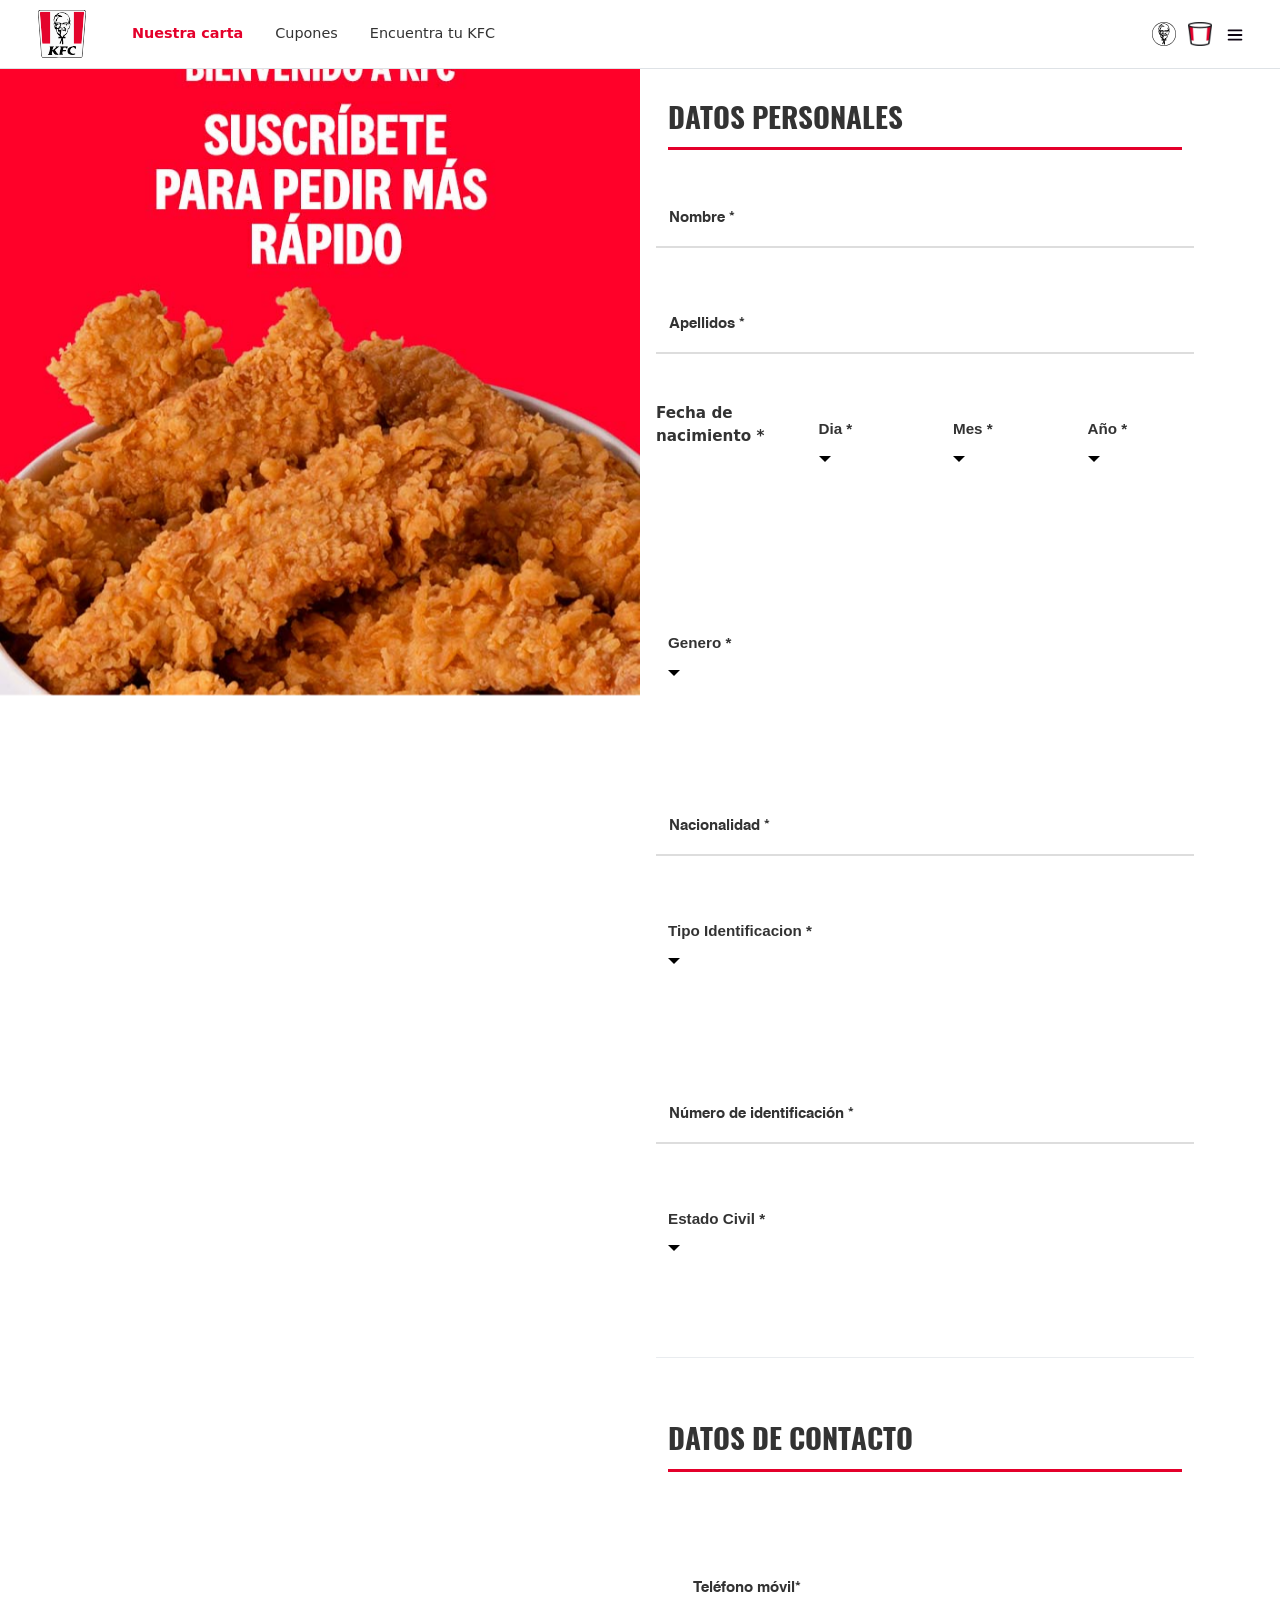
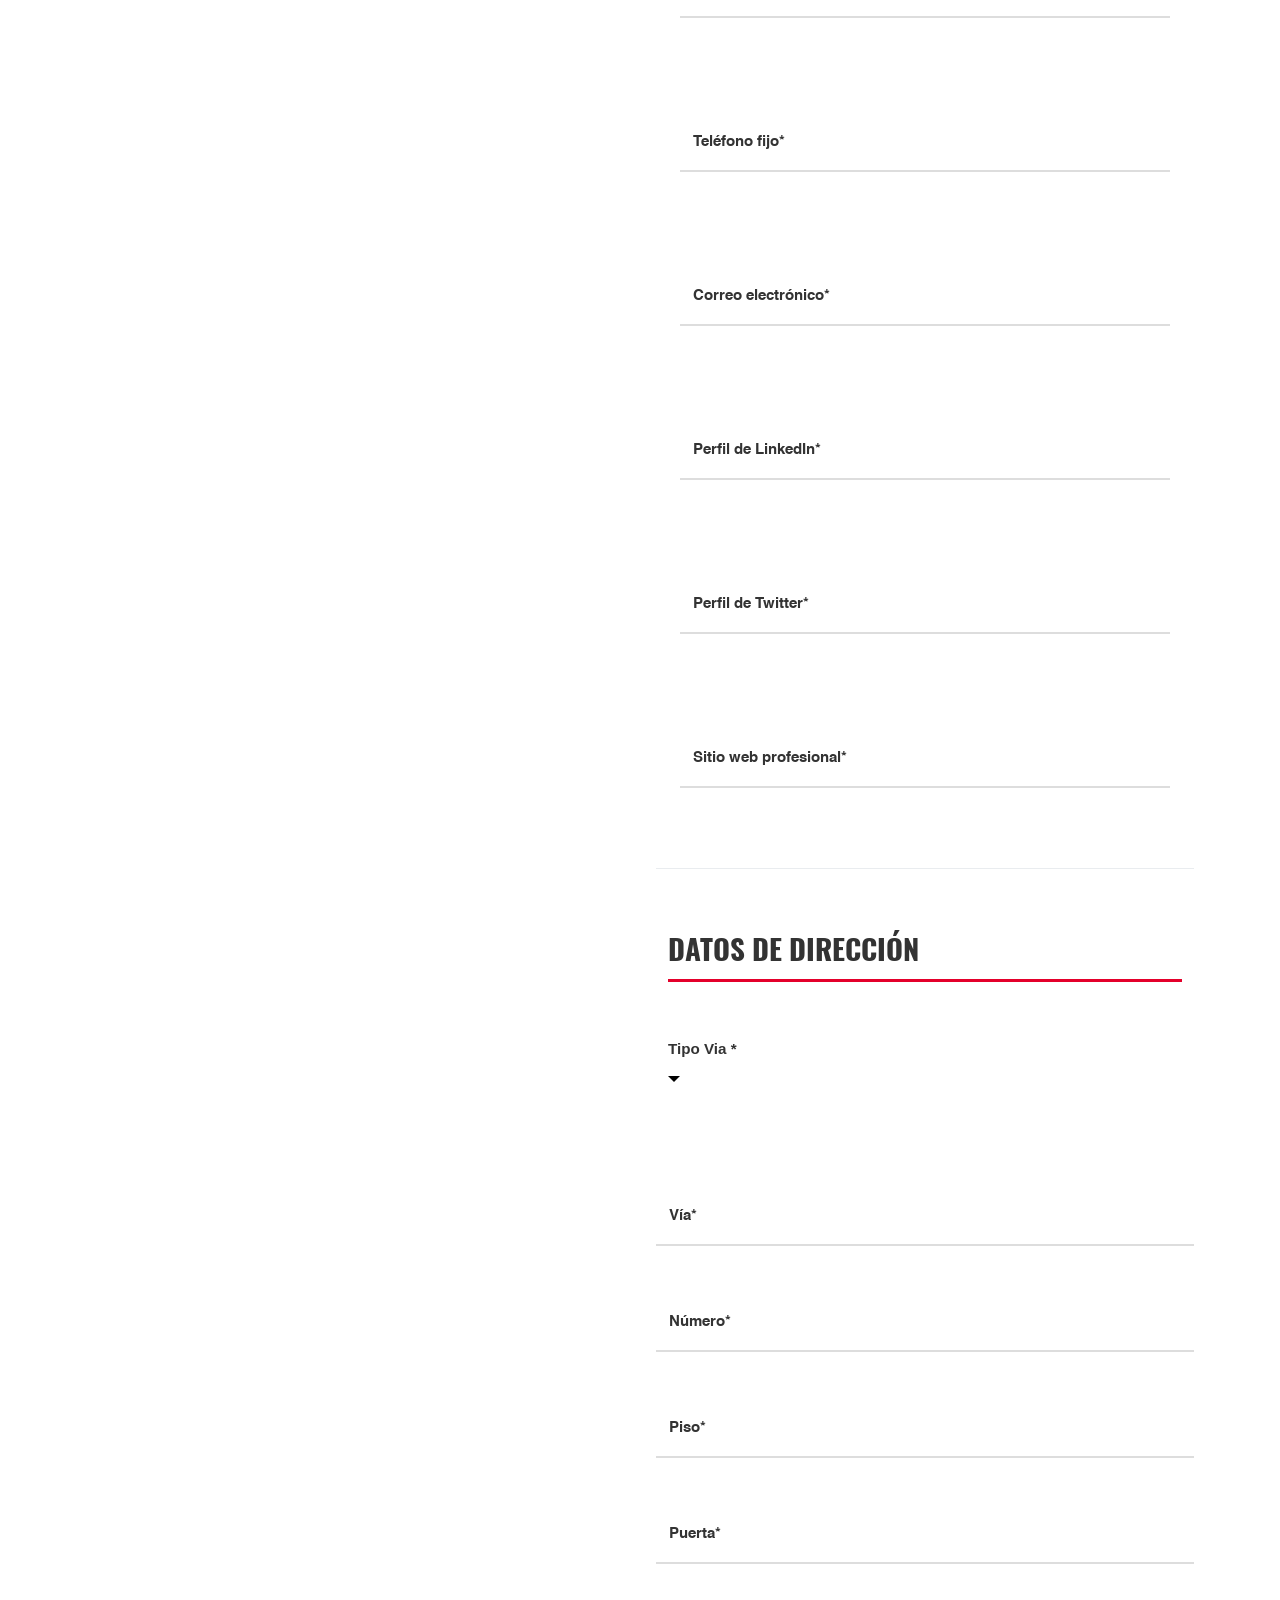
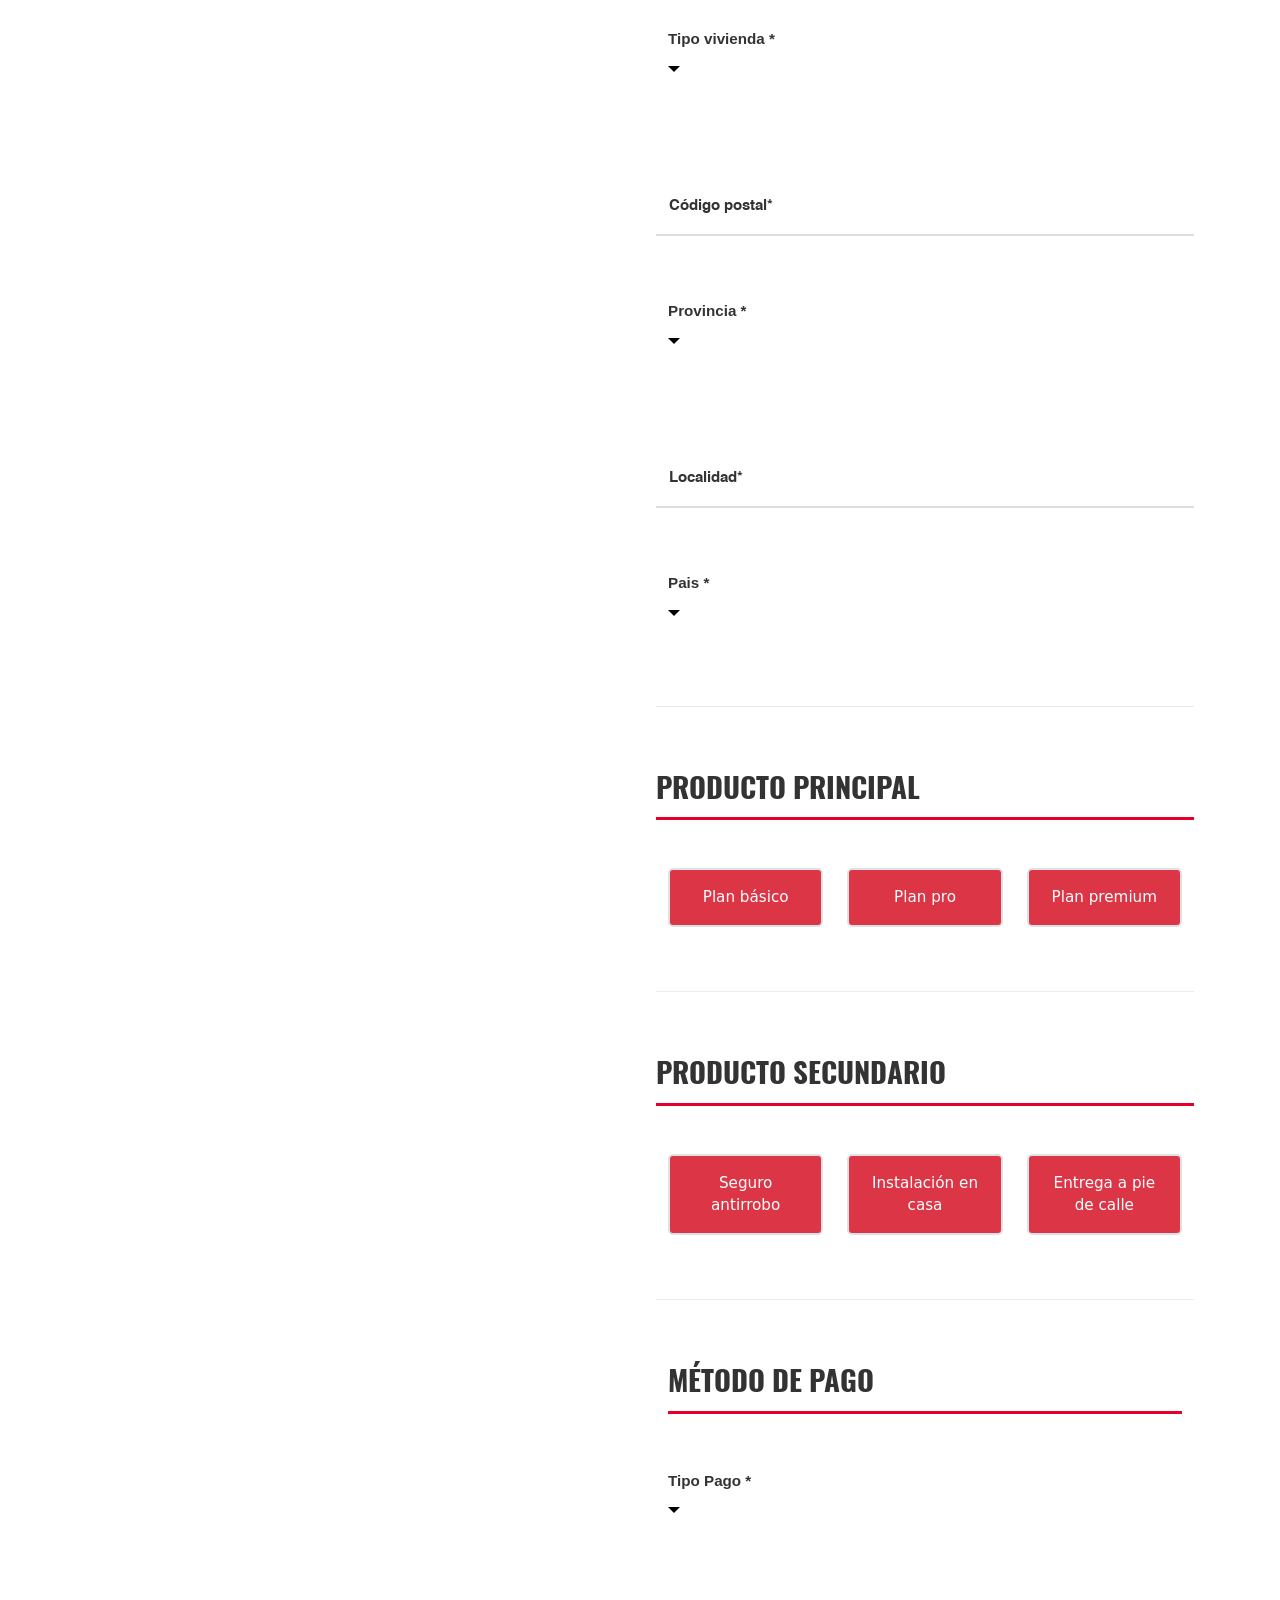
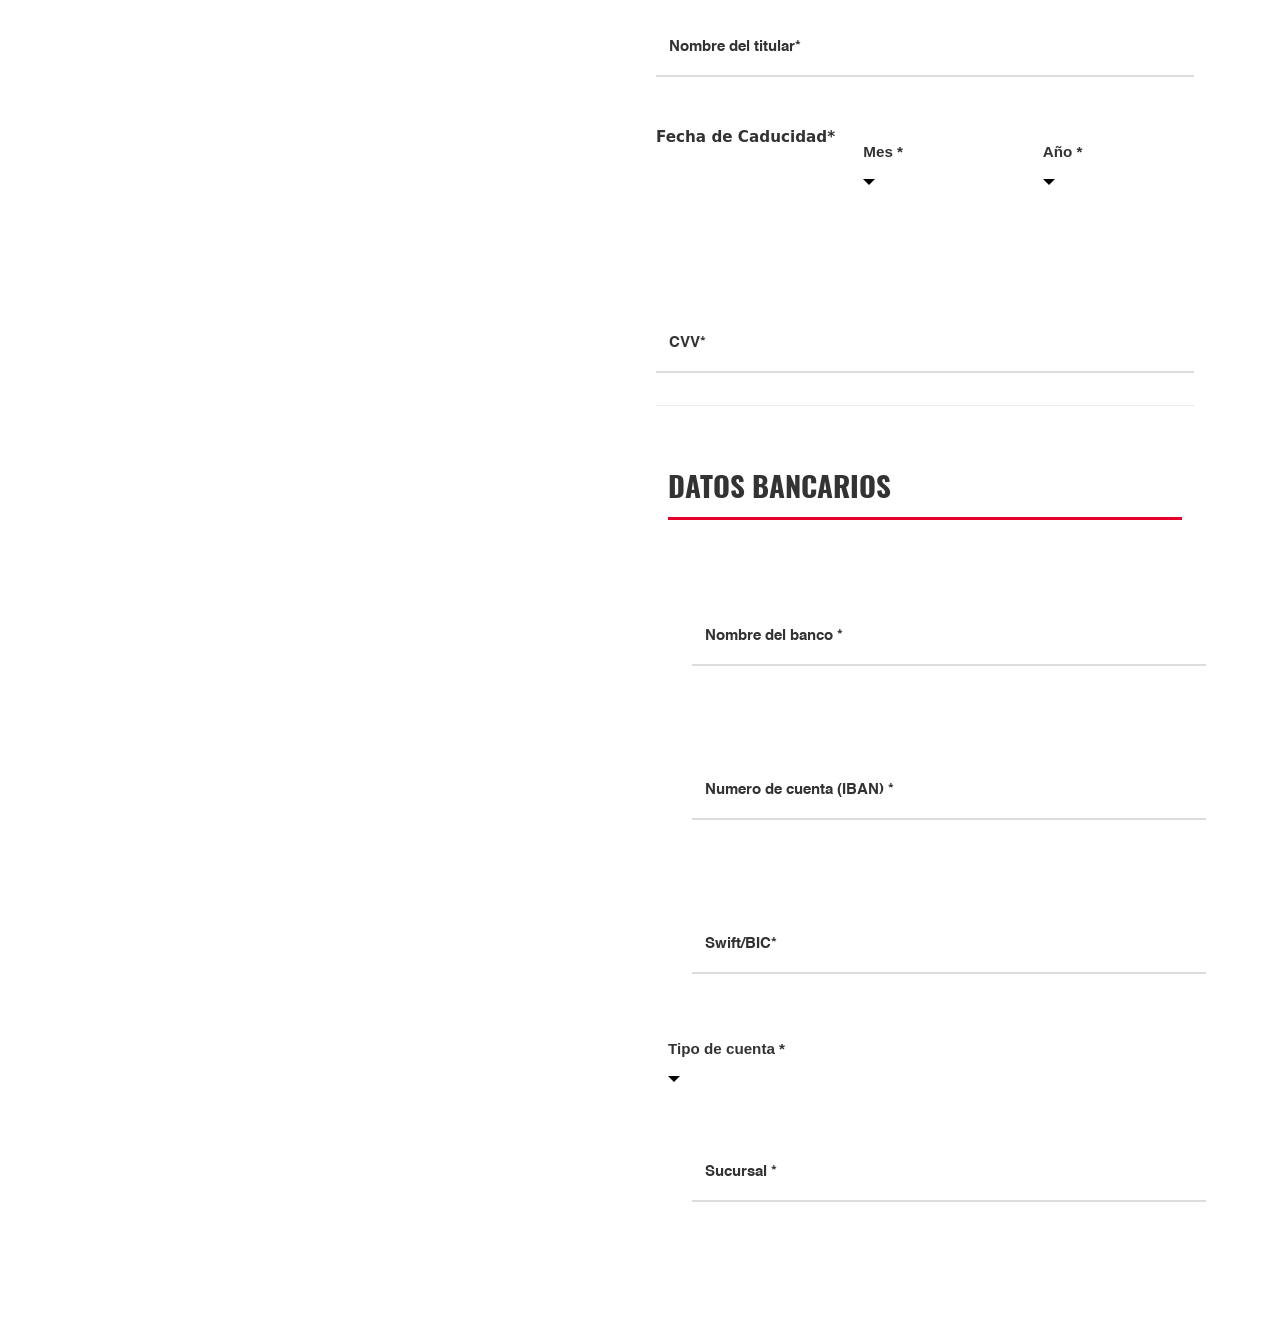
==== commit 3c8f2117: "cambios finales" ====
--- a/index.html
+++ b/index.html
@@ -12,8 +12,6 @@
     <link rel="stylesheet" href="ProductoPrincipal/productoprincipal.css">
     <link rel="stylesheet" href="formulario-metodo-pago/css/styles.css">
     <link rel="stylesheet" href="ProductosSecundario/css/psecundario.css">
-    <!--<link rel="stylesheet" href="componentes/formularioDireccion/css/formularioDireccion.css"> -->
-    <!--<link rel="stylesheet" href="componentes/formularioMetodoPago/css/formularioMetodoPago.css"> -->
     <link rel="stylesheet" href="componentes/formularioDatosPersonales/css/formularioDatosPersonales.css">
     <link rel="stylesheet" href="css/index.css">
 </head>
@@ -811,18 +809,7 @@
     </div>
 
 
-
-
-    <!--  <script src="formulario-datos-contacto/js/main.js"></script>
-    <script src="componentes/formularioDireccion/js/formularioDireccion.js"></script>
-    <script src="componentes/formularioDatosPersonales/js/formularioDatosPersonales.js"></script>
-    <script src="ProductoPrincipal/productoprincipal.js"></script>
-    <script src="formulario-metodo-pago/js/main.js"></script>
-    
-    <script src="componentes/formularioDireccion/js/formularioDireccion.js"></script>>-->
     <script src="js/index.js"></script>
-
-
     <script src="https://cdn.jsdelivr.net/npm/bootstrap@5.3.8/dist/js/bootstrap.bundle.min.js"
         integrity="sha384-FKyoEForCGlyvwx9Hj09JcYn3nv7wiPVlz7YYwJrWVcXK/BmnVDxM+D2scQbITxI"
         crossorigin="anonymous"></script>
--- a/css/index.css
+++ b/css/index.css
@@ -252,15 +252,16 @@
         content: "";
         position: fixed;
         top: 0;
-        left: 5vw;          /* margen a la izquierda */
-        width: 40vw;        /* Más pequeño que la mitad */
+        left: 0;
+        width: 50vw;
         height: 100vh;
         background-image: url('../img/signin.jpg');
-        background-size: cover;
-        background-position: center;
+        background-size: contain;     /* que se vea completa */
+        background-position: top center;  /* aparece desde arriba */
         background-repeat: no-repeat;
-        z-index: -1;        /* detrás del contenido */
-    }
+        z-index: -1;
+    }
+
 }
 
 /*Estilos para fomrularios*/
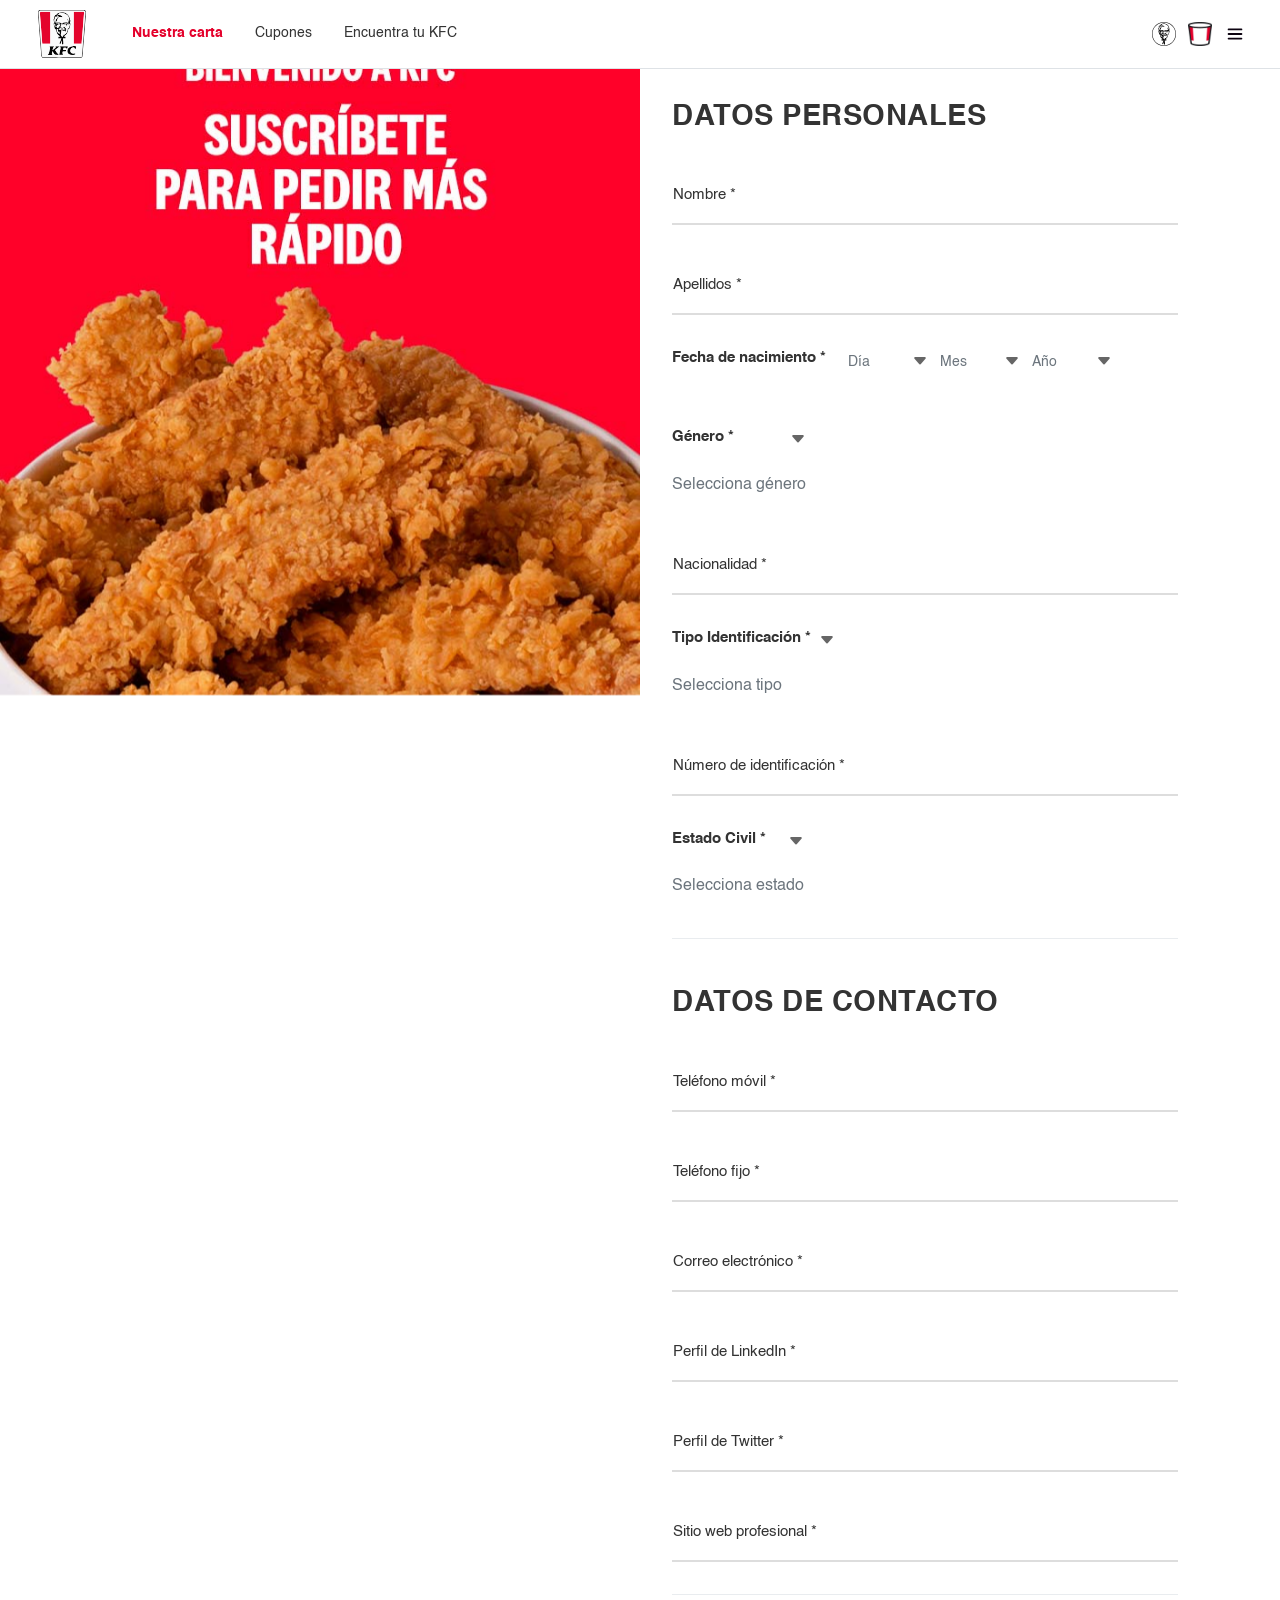
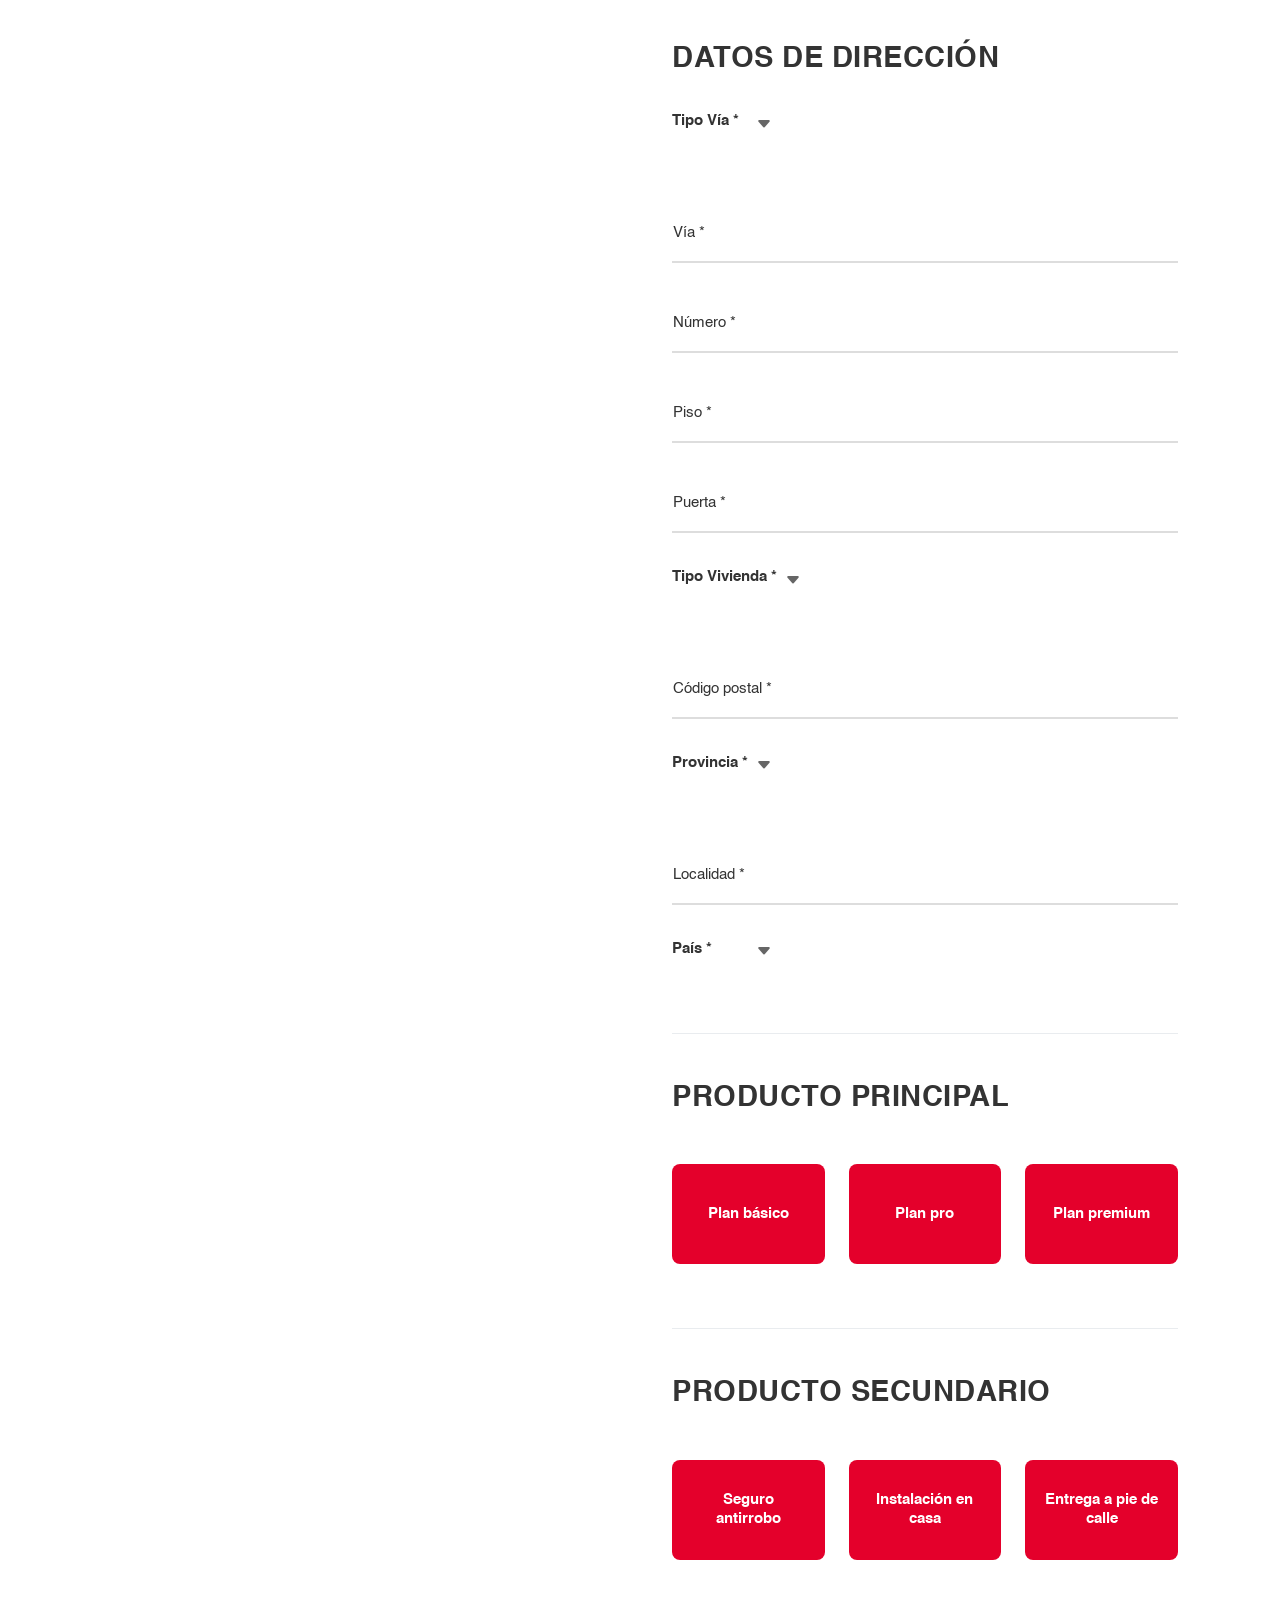
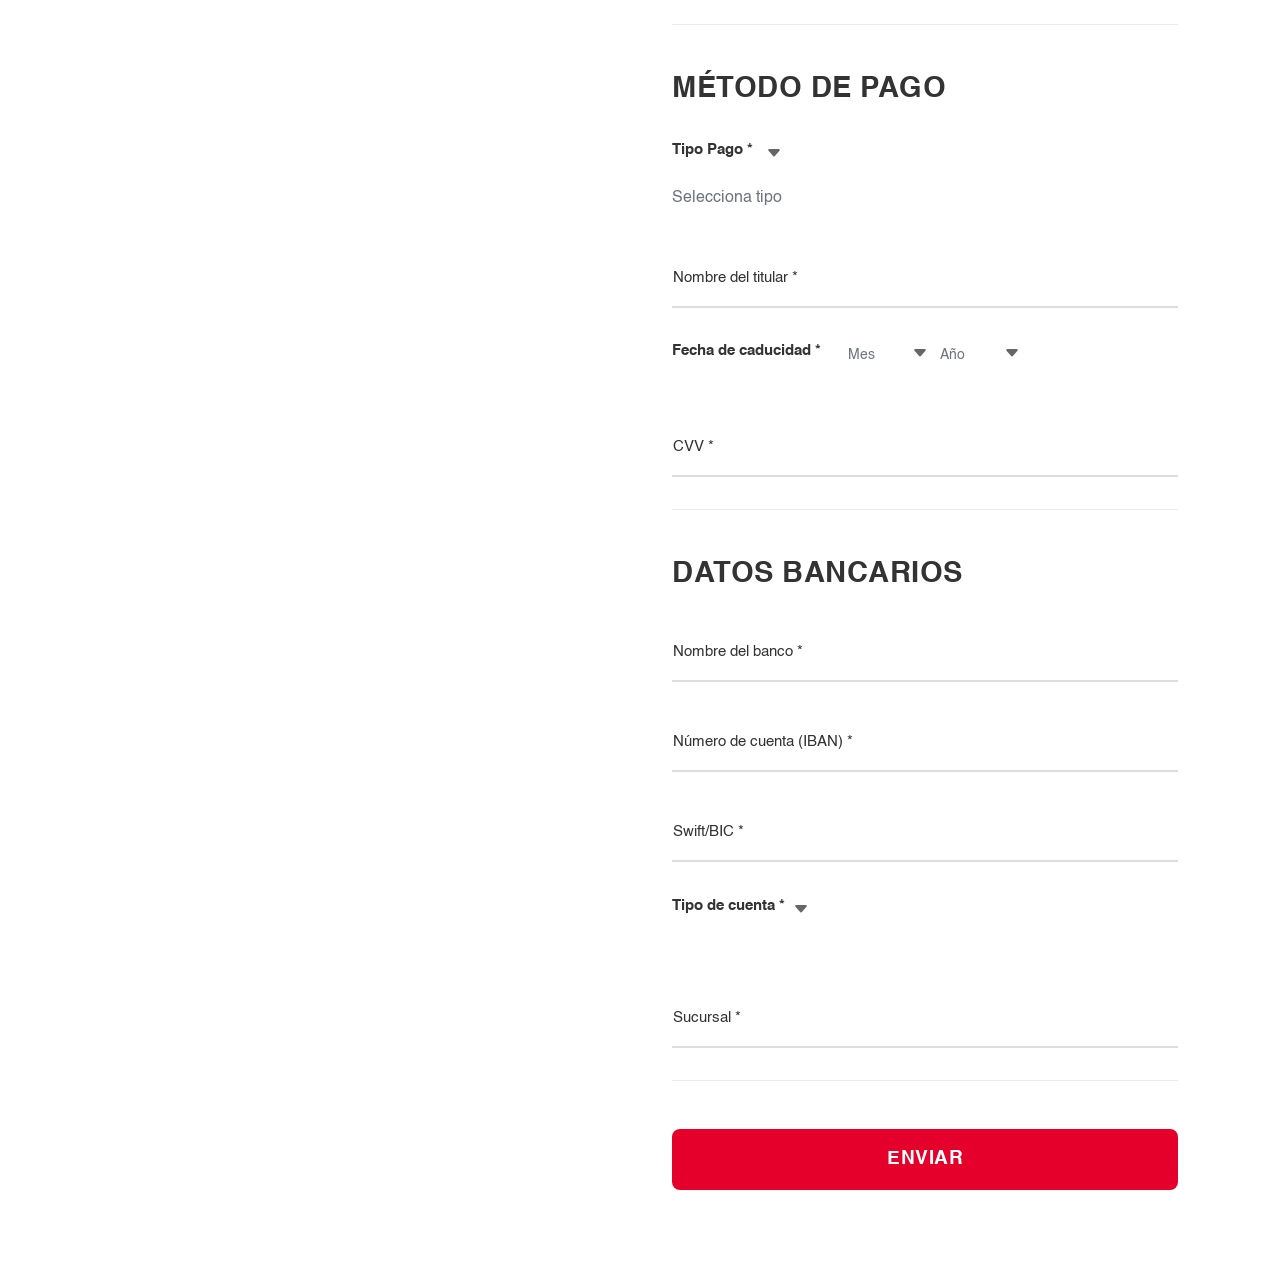
==== commit cd3c5db8: "Front-KFC Final" ====
--- a/index.html
+++ b/index.html
@@ -1,5 +1,5 @@
 <!DOCTYPE html>
-<html lang="en">
+<html lang="es">
 
 <head>
     <meta charset="UTF-8">
@@ -8,11 +8,6 @@
     <link href="https://cdn.jsdelivr.net/npm/bootstrap@5.3.8/dist/css/bootstrap.min.css" rel="stylesheet"
         integrity="sha384-sRIl4kxILFvY47J16cr9ZwB07vP4J8+LH7qKQnuqkuIAvNWLzeN8tE5YBujZqJLB" crossorigin="anonymous">
     <link rel="stylesheet" href="https://cdn.jsdelivr.net/npm/bootstrap-icons@1.11.3/font/bootstrap-icons.min.css">
-    <link rel="stylesheet" href="formulario-datos-contacto/css/styles.css">
-    <link rel="stylesheet" href="ProductoPrincipal/productoprincipal.css">
-    <link rel="stylesheet" href="formulario-metodo-pago/css/styles.css">
-    <link rel="stylesheet" href="ProductosSecundario/css/psecundario.css">
-    <link rel="stylesheet" href="componentes/formularioDatosPersonales/css/formularioDatosPersonales.css">
     <link rel="stylesheet" href="css/index.css">
 </head>
 
@@ -21,24 +16,24 @@
         <nav class="navbar navbar-expand-lg bg-body-tertiary">
             <div class="container-fluid">
 
-                <!-- MENÚ HAMBURGUESA (solo móvil/tablet) -->
+                <!-- MENÚ HAMBURGUESA -->
                 <button class="navbar-toggler border-0" type="button" data-bs-toggle="collapse"
                     data-bs-target="#mobileMenu" aria-controls="mobileMenu" aria-expanded="false"
                     aria-label="Toggle navigation">
                     <i class="bi bi-list" style="font-size: 2rem;"></i>
                 </button>
 
-                <!-- LOGO DESKTOP (solo 992px+) -->
+                <!-- LOGO DESKTOP -->
                 <a class="navbar-brand navbar-brand-desktop" href="#">
                     <img src="img/kfc-logo.svg" alt="KFC Logo">
                 </a>
 
-                <!-- LOGO MÓVIL "KFC" centrado (solo menor a 992px) -->
+                <!-- LOGO MÓVIL -->
                 <a class="navbar-brand navbar-brand-mobile mx-auto" href="#">
                     KFC
                 </a>
 
-                <!-- MENÚ DESKTOP pegado a la izquierda (solo 992px+) -->
+                <!-- MENÚ DESKTOP -->
                 <div class="desktop-menu">
                     <ul class="navbar-nav">
                         <li class="nav-item"><a class="nav-link active" href="#">Nuestra carta</a></li>
@@ -47,15 +42,11 @@
                     </ul>
                 </div>
 
-                <!-- ICONOS DERECHA (siempre visibles) -->
+                <!-- ICONOS DERECHA -->
                 <div class="d-flex align-items-center gap-2 ms-auto navbar-icons-container">
-                    <!-- Icono usuario -->
                     <img src="img/preLogin-icon.svg" alt="Usuario" class="navbar-icons">
-
-                    <!-- Bucket -->
                     <img src="img/sprite_bucket.png" alt="Carrito" class="navbar-icons">
 
-                    <!-- Dropdown menú (solo desktop) - CON TODAS LAS OPCIONES -->
                     <div class="dropdown dropdown-desktop">
                         <button class="btn btn-light border-0 p-0" type="button" data-bs-toggle="dropdown"
                             aria-expanded="false">
@@ -80,7 +71,7 @@
 
             </div>
 
-            <!-- MENÚ COLAPSABLE MÓVIL (solo menor a 992px) -->
+            <!-- MENÚ COLAPSABLE MÓVIL -->
             <div class="collapse mobile-menu-collapse" id="mobileMenu">
                 <ul class="navbar-nav w-100 px-3">
                     <li class="nav-item"><a class="nav-link active" href="#">Nuestra carta</a></li>
@@ -100,714 +91,661 @@
     <div class="container">
         <div class="row">
             <!-- Imagen -->
-            <section class="kfc-image col-lg-6">
-
-            </section>
-
+            <section class="kfc-image col-lg-6"></section>
+
+            <!-- Formularios -->
             <section class="forms col-lg-6">
 
-                <!-- Formulario Datos de Personales -->
-                <div class="container d-flex flex-column align-items-start ms-auto datos-container">
-
-                    <h2 class="fw-bold text-uppercase title-form text-start">Datos personales</h2>
-
-                    <form id="form-personales" class="row row-cols-1 row-cols-md-2 row-cols-lg-1 row-cols-xl-1 gy-5">
-
-                        <!-- Nombre -->
-                        <div class="col d-flex flex-column px-3 px-lg-0">
-                            <div class="form-floating floating-bottom">
-                                <input type="text" id="nombre" name="nombre" class="form-control" placeholder=" "
-                                    required>
-                                <label for="nombre">Nombre *</label>
-                                <div class="invalid-feedback">Introduce tu nombre</div>
-                            </div>
-                        </div>
-
-                        <!-- Apellidos -->
-                        <div class="col d-flex flex-column px-3 px-lg-0">
-                            <div class="form-floating floating-bottom">
-                                <input type="text" id="apellidos" name="apellidos" class="form-control" placeholder=" "
-                                    required>
-                                <label for="apellidos">Apellidos *</label>
-                                <div class="invalid-feedback">Introduce tus apellidos</div>
-                            </div>
-                        </div>
-
-                        <!-- Fecha nacimiento -->
-                        <div class="col d-flex flex-column px-3 px-lg-0">
-
-                            <div class="d-flex gap-3 fecha-group">
-
-                                <div class="col-3">
-                                    <label class="label-group">Fecha de nacimiento *</label>
-                                </div>
-
-                                <!-- Día -->
-                                <div class="col d-flex flex-column flex-fill col-3 custom-select-container">
-                                    <div class="label-with-icon d-flex flex-column align-items-start">
-                                        <label class="text-start font-cuenta">Dia *</label>
-                                        <i class="bi bi-caret-down-fill label-bi"></i>
+
+                <!-- DATOS PERSONALES -->
+<div class="form-section">
+    <h2 class="section-title">Datos personales</h2>
+    <form id="form-personales" class="form-unified">
+        <div class="form-grid">
+            <!-- Nombre -->
+            <div class="form-group">
+                <div class="form-floating">
+                    <input type="text" id="nombre" name="nombre" class="form-control" placeholder=" " required>
+                    <label for="nombre">Nombre *</label>
+                    <div class="invalid-feedback">Introduce tu nombre</div>
+                </div>
+            </div>
+
+            <!-- Apellidos -->
+            <div class="form-group">
+                <div class="form-floating">
+                    <input type="text" id="apellidos" name="apellidos" class="form-control" placeholder=" " required>
+                    <label for="apellidos">Apellidos *</label>
+                    <div class="invalid-feedback">Introduce tus apellidos</div>
+                </div>
+            </div>
+
+            <!-- FECHA NACIMIENTO -->
+            <div class="form-group fecha-group-inline">
+                <div class="fecha-linea-completa">
+                    <label class="fecha-label-inline">Fecha de nacimiento *</label>
+                    <div class="fecha-selectores-inline">
+                        <!-- Día -->
+                        <div class="custom-select-container compact inline">
+                            <div class="selected-text" style="color: #6c757d; font-weight: 400;">Día</div>
+                            <i class="bi bi-caret-down-fill dropdown-icon"></i>
+                            <ul class="custom-select-options">
+                                <li data-value="01">01</li>
+                                <li data-value="02">02</li>
+                                <li data-value="03">03</li>
+                                <li data-value="04">04</li>
+                                <li data-value="05">05</li>
+                                <li data-value="06">06</li>
+                                <li data-value="07">07</li>
+                                <li data-value="08">08</li>
+                                <li data-value="09">09</li>
+                                <li data-value="10">10</li>
+                                <li data-value="11">11</li>
+                                <li data-value="12">12</li>
+                                <li data-value="13">13</li>
+                                <li data-value="14">14</li>
+                                <li data-value="15">15</li>
+                                <li data-value="16">16</li>
+                                <li data-value="17">17</li>
+                                <li data-value="18">18</li>
+                                <li data-value="19">19</li>
+                                <li data-value="20">20</li>
+                                <li data-value="21">21</li>
+                                <li data-value="22">22</li>
+                                <li data-value="23">23</li>
+                                <li data-value="24">24</li>
+                                <li data-value="25">25</li>
+                                <li data-value="26">26</li>
+                                <li data-value="27">27</li>
+                                <li data-value="28">28</li>
+                                <li data-value="29">29</li>
+                                <li data-value="30">30</li>
+                                <li data-value="31">31</li>
+                            </ul>
+                            <input type="hidden" name="dia-nacimiento">
+                            <div class="invalid-feedback">Selecciona un día</div>
+                        </div>
+
+                        <!-- Mes -->
+                        <div class="custom-select-container compact inline">
+                            <div class="selected-text" style="color: #6c757d; font-weight: 400;">Mes</div>
+                            <i class="bi bi-caret-down-fill dropdown-icon"></i>
+                            <ul class="custom-select-options">
+                                <li data-value="01">01</li>
+                                <li data-value="02">02</li>
+                                <li data-value="03">03</li>
+                                <li data-value="04">04</li>
+                                <li data-value="05">05</li>
+                                <li data-value="06">06</li>
+                                <li data-value="07">07</li>
+                                <li data-value="08">08</li>
+                                <li data-value="09">09</li>
+                                <li data-value="10">10</li>
+                                <li data-value="11">11</li>
+                                <li data-value="12">12</li>
+                            </ul>
+                            <input type="hidden" name="mes-nacimiento">
+                            <div class="invalid-feedback">Selecciona un mes</div>
+                        </div>
+
+                        <!-- Año -->
+                        <div class="custom-select-container compact inline">
+                            <div class="selected-text" style="color: #6c757d; font-weight: 400;">Año</div>
+                            <i class="bi bi-caret-down-fill dropdown-icon"></i>
+                            <ul class="custom-select-options">
+                                <li data-value="1980">1980</li>
+                                <li data-value="1981">1981</li>
+                                <li data-value="1982">1982</li>
+                                <li data-value="1983">1983</li>
+                                <li data-value="1984">1984</li>
+                                <li data-value="1985">1985</li>
+                                <li data-value="1986">1986</li>
+                                <li data-value="1987">1987</li>
+                                <li data-value="1988">1988</li>
+                                <li data-value="1989">1989</li>
+                                <li data-value="1990">1990</li>
+                                <li data-value="1991">1991</li>
+                                <li data-value="1992">1992</li>
+                                <li data-value="1993">1993</li>
+                                <li data-value="1994">1994</li>
+                                <li data-value="1995">1995</li>
+                                <li data-value="1996">1996</li>
+                                <li data-value="1997">1997</li>
+                                <li data-value="1998">1998</li>
+                                <li data-value="1999">1999</li>
+                                <li data-value="2000">2000</li>
+                                <li data-value="2001">2001</li>
+                                <li data-value="2002">2002</li>
+                                <li data-value="2003">2003</li>
+                                <li data-value="2004">2004</li>
+                                <li data-value="2005">2005</li>
+                                <li data-value="2006">2006</li>
+                                <li data-value="2007">2007</li>
+                            </ul>
+                            <input type="hidden" name="año-nacimiento">
+                            <div class="invalid-feedback">Selecciona un año</div>
+                        </div>
+                    </div>
+                </div>
+            </div>
+
+            <!-- Género -->
+            <div class="form-group">
+                <div class="custom-select-container compact">
+                    <div class="select-label">
+                        <label>Género *</label>
+                        <i class="bi bi-caret-down-fill dropdown-icon"></i>
+                    </div>
+                    <ul class="custom-select-options">
+                        <li data-value="Hombre">Hombre</li>
+                        <li data-value="Mujer">Mujer</li>
+                        <li data-value="No binario">No binario</li>
+                    </ul>
+                    <input type="hidden" name="genero">
+                    <div class="selected-text" style="color: #6c757d; font-weight: 400;">Selecciona género</div>
+                    <div class="invalid-feedback">Selecciona un género</div>
+                </div>
+            </div>
+
+            <!-- Nacionalidad -->
+            <div class="form-group">
+                <div class="form-floating">
+                    <input type="text" id="nacionalidad" name="nacionalidad" class="form-control" placeholder=" " required>
+                    <label for="nacionalidad">Nacionalidad *</label>
+                    <div class="invalid-feedback">Introduce tu nacionalidad</div>
+                </div>
+            </div>
+
+            <!-- Tipo Identificación -->
+            <div class="form-group">
+                <div class="custom-select-container compact">
+                    <div class="select-label">
+                        <label>Tipo Identificación *</label>
+                        <i class="bi bi-caret-down-fill dropdown-icon"></i>
+                    </div>
+                    <ul class="custom-select-options">
+                        <li data-value="DNI">DNI</li>
+                        <li data-value="NIE">NIE</li>
+                        <li data-value="Pasaporte">Pasaporte</li>
+                    </ul>
+                    <input type="hidden" name="tipo-identificacion">
+                    <div class="selected-text" style="color: #6c757d; font-weight: 400;">Selecciona tipo</div>
+                    <div class="invalid-feedback">Selecciona un tipo de documentación</div>
+                </div>
+            </div>
+
+            <!-- Número Identificación -->
+            <div class="form-group">
+                <div class="form-floating">
+                    <input type="text" id="num-id" name="num-id" class="form-control" placeholder=" " required>
+                    <label for="num-id">Número de identificación *</label>
+                    <div class="invalid-feedback">Introduce el número</div>
+                </div>
+            </div>
+
+            <!-- Estado Civil -->
+            <div class="form-group">
+                <div class="custom-select-container compact">
+                    <div class="select-label">
+                        <label>Estado Civil *</label>
+                        <i class="bi bi-caret-down-fill dropdown-icon"></i>
+                    </div>
+                    <ul class="custom-select-options">
+                        <li data-value="Soltero">Soltero/a</li>
+                        <li data-value="Casado">Casado/a</li>
+                        <li data-value="Divorciado">Divorciado/a</li>
+                        <li data-value="Viudo">Viudo/a</li>
+                    </ul>
+                    <input type="hidden" name="estado-civil">
+                    <div class="selected-text" style="color: #6c757d; font-weight: 400;">Selecciona estado</div>
+                    <div class="invalid-feedback">Selecciona tu estado civil</div>
+                </div>
+            </div>
+        </div>
+    </form>
+</div>
+
+
+                <!-- DATOS DE CONTACTO -->
+                <div class="form-section">
+                    <h2 class="section-title">Datos de contacto</h2>
+                    <form id="form-contacto" class="form-unified">
+                        <div class="form-grid">
+                            <!-- Teléfono Móvil -->
+                            <div class="form-group">
+                                <div class="form-floating">
+                                    <input type="tel" name="telefono-movil" id="telefono-movil" class="form-control"
+                                        placeholder=" " required>
+                                    <label for="telefono-movil">Teléfono móvil *</label>
+                                    <div class="invalid-feedback">Ingresa tu número de teléfono móvil</div>
+                                </div>
+                            </div>
+
+                            <!-- Teléfono Fijo -->
+                            <div class="form-group">
+                                <div class="form-floating">
+                                    <input type="tel" name="telefono-fijo" id="telefono-fijo" class="form-control"
+                                        placeholder=" " required>
+                                    <label for="telefono-fijo">Teléfono fijo *</label>
+                                    <div class="invalid-feedback">Ingresa tu número de teléfono fijo</div>
+                                </div>
+                            </div>
+
+                            <!-- Email -->
+                            <div class="form-group">
+                                <div class="form-floating">
+                                    <input type="email" name="correo-electronico" id="correo-electronico"
+                                        class="form-control" placeholder=" " required>
+                                    <label for="correo-electronico">Correo electrónico *</label>
+                                    <div class="invalid-feedback">Ingresa tu correo electrónico</div>
+                                </div>
+                            </div>
+
+                            <!-- LinkedIn -->
+                            <div class="form-group">
+                                <div class="form-floating">
+                                    <input type="text" name="perfil-linkedin" id="perfil-linkedin" class="form-control"
+                                        placeholder=" " required>
+                                    <label for="perfil-linkedin">Perfil de LinkedIn *</label>
+                                    <div class="invalid-feedback">Ingresa tu perfil de LinkedIn</div>
+                                </div>
+                            </div>
+
+                            <!-- Twitter -->
+                            <div class="form-group">
+                                <div class="form-floating">
+                                    <input type="text" name="perfil-twitter" id="perfil-twitter" class="form-control"
+                                        placeholder=" " required>
+                                    <label for="perfil-twitter">Perfil de Twitter *</label>
+                                    <div class="invalid-feedback">Ingresa tu perfil de Twitter</div>
+                                </div>
+                            </div>
+
+                            <!-- Sitio Web -->
+                            <div class="form-group">
+                                <div class="form-floating">
+                                    <input type="text" name="sitio-web" id="sitio-web" class="form-control"
+                                        placeholder=" " required>
+                                    <label for="sitio-web">Sitio web profesional *</label>
+                                    <div class="invalid-feedback">Ingresa tu sitio web profesional</div>
+                                </div>
+                            </div>
+                        </div>
+                    </form>
+                </div>
+
+                <!-- DATOS DE DIRECCIÓN -->
+                <div class="form-section">
+                    <h2 class="section-title">Datos de dirección</h2>
+                    <form id="form-direccion" class="form-unified">
+                        <div class="form-grid">
+                            <!-- Tipo Vía -->
+                            <div class="form-group">
+                                <div class="custom-select-container compact">
+                                    <div class="select-label">
+                                        <label>Tipo Vía *</label>
+                                        <i class="bi bi-caret-down-fill dropdown-icon"></i>
                                     </div>
-
-                                    <div class="custom-select-trigger"></div>
                                     <ul class="custom-select-options">
-                                        <li data-value="01">01</li>
-                                        <li data-value="02">02</li>
-                                        <li data-value="03">03</li>
-                                        <li data-value="04">04</li>
-                                        <li data-value="05">05</li>
-                                        <li data-value="06">06</li>
-                                        <li data-value="07">07</li>
-                                        <li data-value="08">08</li>
-                                        <li data-value="09">09</li>
-                                        <li data-value="10">10</li>
-                                        <li data-value="11">11</li>
-                                        <li data-value="12">12</li>
-                                        <li data-value="13">13</li>
-                                        <li data-value="14">14</li>
-                                        <li data-value="15">15</li>
-                                        <li data-value="16">16</li>
-                                        <li data-value="17">17</li>
-                                        <li data-value="18">18</li>
-                                        <li data-value="19">19</li>
-                                        <li data-value="20">20</li>
-                                        <li data-value="21">21</li>
-                                        <li data-value="22">22</li>
-                                        <li data-value="23">23</li>
-                                        <li data-value="24">24</li>
-                                        <li data-value="25">25</li>
-                                        <li data-value="26">26</li>
-                                        <li data-value="27">27</li>
-                                        <li data-value="28">28</li>
-                                        <li data-value="29">29</li>
-                                        <li data-value="30">30</li>
-                                        <li data-value="31">31</li>
-
+                                        <li data-value="Calle">Calle</li>
+                                        <li data-value="Avenida">Avenida</li>
+                                        <li data-value="Paseo">Paseo</li>
+                                        <li data-value="Camino">Camino</li>
+                                        <li data-value="Plaza">Plaza</li>
                                     </ul>
-
-                                    <input type="hidden" name="tipo-cuenta" id="tipo-cuenta">
-                                    <div class="invalid-feedback">Selecciona un dia</div>
-                                </div>
-
-                                <!-- Mes -->
-                                <div class="col d-flex flex-column flex-fill col-3 custom-select-container">
-                                    <div class="label-with-icon d-flex flex-column align-items-start">
-                                        <label class="text-start font-cuenta">Mes *</label>
-                                        <i class="bi bi-caret-down-fill label-bi"></i>
+                                    <input type="hidden" name="tipo-via">
+                                    <div class="invalid-feedback">Selecciona un tipo de vía</div>
+                                </div>
+                            </div>
+
+                            <!-- Vía -->
+                            <div class="form-group">
+                                <div class="form-floating">
+                                    <input type="text" id="via" name="via" class="form-control" placeholder=" "
+                                        required>
+                                    <label for="via">Vía *</label>
+                                    <div class="invalid-feedback">Introduce la vía</div>
+                                </div>
+                            </div>
+
+                            <!-- Número -->
+                            <div class="form-group">
+                                <div class="form-floating">
+                                    <input type="text" id="numero" name="numero" class="form-control" placeholder=" "
+                                        required>
+                                    <label for="numero">Número *</label>
+                                    <div class="invalid-feedback">Introduce el número</div>
+                                </div>
+                            </div>
+
+                            <!-- Piso -->
+                            <div class="form-group">
+                                <div class="form-floating">
+                                    <input type="text" id="piso" name="piso" class="form-control" placeholder=" "
+                                        required>
+                                    <label for="piso">Piso *</label>
+                                    <div class="invalid-feedback">Introduce el piso</div>
+                                </div>
+                            </div>
+
+                            <!-- Puerta -->
+                            <div class="form-group">
+                                <div class="form-floating">
+                                    <input type="text" id="puerta" name="puerta" class="form-control" placeholder=" "
+                                        required>
+                                    <label for="puerta">Puerta *</label>
+                                    <div class="invalid-feedback">Introduce la puerta</div>
+                                </div>
+                            </div>
+
+                            <!-- Tipo Vivienda -->
+                            <div class="form-group">
+                                <div class="custom-select-container compact">
+                                    <div class="select-label">
+                                        <label>Tipo Vivienda *</label>
+                                        <i class="bi bi-caret-down-fill dropdown-icon"></i>
                                     </div>
-
-                                    <div class="custom-select-trigger"></div>
                                     <ul class="custom-select-options">
-                                        <li data-value="01">01</li>
-                                        <li data-value="02">02</li>
-                                        <li data-value="03">03</li>
-                                        <li data-value="04">04</li>
-                                        <li data-value="05">05</li>
-                                        <li data-value="06">06</li>
-                                        <li data-value="07">07</li>
-                                        <li data-value="08">08</li>
-                                        <li data-value="09">09</li>
-                                        <li data-value="10">10</li>
-                                        <li data-value="11">11</li>
-                                        <li data-value="12">12</li>
+                                        <li data-value="Chalet">Chalet</li>
+                                        <li data-value="Piso">Piso</li>
                                     </ul>
-
-                                    <input type="hidden" name="tipo-cuenta" id="tipo-cuenta">
-                                    <div class="invalid-feedback">Selecciona un mes</div>
-                                </div>
-                                <!-- Año -->
-                                <div class="col d-flex flex-column flex-fill col-3 custom-select-container">
-                                    <div class="label-with-icon d-flex flex-column align-items-start">
-                                        <label class="text-start font-cuenta">Año *</label>
-                                        <i class="bi bi-caret-down-fill label-bi"></i>
+                                    <input type="hidden" name="tipo-vivienda">
+                                    <div class="invalid-feedback">Selecciona un tipo de vivienda</div>
+                                </div>
+                            </div>
+
+                            <!-- Código Postal -->
+                            <div class="form-group">
+                                <div class="form-floating">
+                                    <input type="text" id="cp" name="cp" class="form-control" placeholder=" " required>
+                                    <label for="cp">Código postal *</label>
+                                    <div class="invalid-feedback">Introduce el código postal</div>
+                                </div>
+                            </div>
+
+                            <!-- Provincia -->
+                            <div class="form-group">
+                                <div class="custom-select-container compact">
+                                    <div class="select-label">
+                                        <label>Provincia *</label>
+                                        <i class="bi bi-caret-down-fill dropdown-icon"></i>
                                     </div>
-
-                                    <div class="custom-select-trigger"></div>
                                     <ul class="custom-select-options">
-                                        <li data-value="1980">1980</li>
-                                        <li data-value="1981">1981</li>
-                                        <li data-value="1982">1982</li>
-                                        <li data-value="1983">1983</li>
-                                        <li data-value="1984">1984</li>
-                                        <li data-value="1985">1985</li>
-                                        <li data-value="1986">1986</li>
-                                        <li data-value="1987">1987</li>
-                                        <li data-value="1988">1988</li>
-                                        <li data-value="1989">1989</li>
-                                        <li data-value="1990">1990</li>
-                                        <li data-value="1991">1991</li>
-                                        <li data-value="1992">1992</li>
-                                        <li data-value="1993">1993</li>
-                                        <li data-value="1994">1994</li>
-                                        <li data-value="1995">1995</li>
-                                        <li data-value="1996">1996</li>
-                                        <li data-value="1997">1997</li>
-                                        <li data-value="1998">1998</li>
-                                        <li data-value="1999">1999</li>
-                                        <li data-value="2000">2000</li>
-                                        <li data-value="2001">2001</li>
-                                        <li data-value="2002">2002</li>
-                                        <li data-value="2003">2003</li>
-                                        <li data-value="2004">2004</li>
-                                        <li data-value="2005">2005</li>
-                                        <li data-value="2006">2006</li>
-                                        <li data-value="2007">2007</li>
-
+                                        <li data-value="Salamanca">Salamanca</li>
+                                        <li data-value="Soria">Soria</li>
+                                        <li data-value="Segovia">Segovia</li>
                                     </ul>
-
-                                    <input type="hidden" name="tipo-cuenta" id="tipo-cuenta">
-                                    <div class="invalid-feedback">Selecciona un año</div>
-                                </div>
-                            </div>
-                        </div>
-
-                        <!-- Género -->
-
-                        <div class="col px-3 px-lg-0">
-                            <div class="custom-select-container">
-                                <div class="label-with-icon d-flex flex-column align-items-start">
-                                    <label class="text-start font-cuenta">Genero *</label>
-                                    <i class="bi bi-caret-down-fill label-bi"></i>
-                                </div>
-
-                                <div class="custom-select-trigger"></div>
-                                <ul class="custom-select-options">
-                                    <li data-value="Hombre">Hombre</li>
-                                    <li data-value="Mujer">Mujer</li>
-                                    <li data-value="No binario">No binario</li>
-
-                                </ul>
-
-                                <input type="hidden" name="tipo-cuenta" id="tipo-cuenta">
-                                <div class="invalid-feedback">Selecciona un genero</div>
-                            </div>
-                        </div>
-
-                        <!-- Nacionalidad -->
-                        <div class="col-12 d-flex flex-column px-3 px-lg-0">
-                            <div class="form-floating floating-bottom">
-                                <input type="text" id="nacionalidad" name="nacionalidad" class="form-control"
-                                    placeholder=" " required>
-                                <label for="nacionalidad">Nacionalidad *</label>
-                                <div class="invalid-feedback">Introduce tu nacionalidad</div>
-                            </div>
-                        </div>
-
-                        <!-- Tipo identificación -->
-
-                        <div class="col-12 px-3 px-lg-0">
-                            <div class="custom-select-container">
-                                <div class="label-with-icon d-flex flex-column align-items-start">
-                                    <label class="text-start font-cuenta">Tipo Identificacion *</label>
-                                    <i class="bi bi-caret-down-fill label-bi"></i>
-                                </div>
-
-                                <div class="custom-select-trigger"></div>
-                                <ul class="custom-select-options">
-                                    <li data-value="DNI">DNI</li>
-                                    <li data-value="NIE">NIE</li>
-                                    <li data-value="Pasaporte">Pasaporte</li>
-
-                                </ul>
-
-                                <input type="hidden" name="tipo-cuenta" id="tipo-cuenta">
-                                <div class="invalid-feedback">Selecciona un tipo de documentacion</div>
-                            </div>
-                        </div>
-
-                        <!-- Número identificación -->
-                        <div class="col-12 d-flex flex-column px-3 px-lg-0">
-                            <div class="form-floating floating-bottom">
-                                <input type="text" id="num-id" name="num-id" class="form-control" placeholder=" "
-                                    required>
-                                <label for="num-id">Número de identificación *</label>
-                                <div class="invalid-feedback">Introduce el número</div>
-                            </div>
-                        </div>
-
-                        <!-- Estado civil -->
-
-                        <div class="col-12 px-3 px-lg-0">
-                            <div class="custom-select-container">
-                                <div class="label-with-icon d-flex flex-column align-items-start">
-                                    <label class="text-start font-cuenta">Estado Civil *</label>
-                                    <i class="bi bi-caret-down-fill label-bi"></i>
-                                </div>
-
-                                <div class="custom-select-trigger"></div>
-                                <ul class="custom-select-options">
-                                    <li data-value="Soltero">Soltero/a</li>
-                                    <li data-value="Casado">Casado/a</li>
-                                    <li data-value="Divorciado">Divorciado/a</li>
-                                    <li data-value="Viudo">Viudo/a</li>
-
-                                </ul>
-
-                                <input type="hidden" name="tipo-cuenta" id="tipo-cuenta">
-                                <div class="invalid-feedback">Selecciona tu estado civil</div>
-                            </div>
-                        </div>
-
+                                    <input type="hidden" name="provincia">
+                                    <div class="invalid-feedback">Selecciona una provincia</div>
+                                </div>
+                            </div>
+
+                            <!-- Localidad -->
+                            <div class="form-group">
+                                <div class="form-floating">
+                                    <input type="text" id="localidad" name="localidad" class="form-control"
+                                        placeholder=" " required>
+                                    <label for="localidad">Localidad *</label>
+                                    <div class="invalid-feedback">Introduce la localidad</div>
+                                </div>
+                            </div>
+
+                            <!-- País -->
+                            <div class="form-group">
+                                <div class="custom-select-container compact">
+                                    <div class="select-label">
+                                        <label>País *</label>
+                                        <i class="bi bi-caret-down-fill dropdown-icon"></i>
+                                    </div>
+                                    <ul class="custom-select-options">
+                                        <li data-value="Francia">Francia</li>
+                                        <li data-value="España">España</li>
+                                        <li data-value="Portugal">Portugal</li>
+                                    </ul>
+                                    <input type="hidden" name="pais">
+                                    <div class="invalid-feedback">Selecciona un país</div>
+                                </div>
+                            </div>
+                        </div>
                     </form>
                 </div>
 
-
-                <!-- Formulario Datos de Contacto -->
-                <div class="container-fluid">
-                    <h2 class="fw-bold text-uppercase title-form">Datos de contacto</h2>
-                    <form id="form-contacto" action="" class="row m-0 row-cols-1 row-cols-md-2 row-cols-lg-1">
-                        <div class="col d-flex flex-column m-4 m-md-0 my-lg-5">
-                            <div class="form-floating floating-bottom">
-                                <input type="tel" name="telefono-movil" id="telefono-movil" class="form-control"
-                                    placeholder=" " novalidate>
-                                <label for="telefono-movil" class="label-form">Teléfono móvil*</label>
-                                <div class="invalid-feedback">
-                                    Ingresa tu numero de telefono movil
-                                </div>
-                            </div>
-                        </div>
-
-                        <div class="col d-flex flex-column m-4 m-md-0 my-lg-5">
-                            <div class="form-floating floating-bottom">
-                                <input type="tel" name="telefono-fijo" id="telefono-fijo" class="form-control"
-                                    placeholder=" " novalidate>
-                                <label for="telefono-fijo">Teléfono fijo*</label>
-                                <div class="invalid-feedback">
-                                    Ingresa tu numero de telefono fijo
-                                </div>
-                            </div>
-                        </div>
-
-                        <div class="col d-flex flex-column m-4 m-md-0 my-lg-5">
-                            <div class="form-floating floating-bottom">
-                                <input type="email" name="correo-electronico" id="correo-electronico"
-                                    class="form-control" placeholder=" " novalidate>
-                                <label for="correo-electronico">Correo electrónico*</label>
-                                <div class="invalid-feedback">
-                                    Ingresa tu correo electronico
-                                </div>
-                            </div>
-                        </div>
-
-                        <div class="col d-flex flex-column m-4 m-md-0 my-lg-5">
-                            <div class="form-floating floating-bottom">
-                                <input type="text" name="perfil-linkedin" id="perfil-linkedin" class="form-control"
-                                    placeholder=" " novalidate>
-                                <label for="perfil-linkedin">Perfil de LinkedIn*</label>
-                                <div class="invalid-feedback">
-                                    Ingresa tu perfil de LinkedIn
-                                </div>
-                            </div>
-                        </div>
-
-                        <div class="col d-flex flex-column m-4 m-md-0 my-lg-5">
-                            <div class="form-floating floating-bottom">
-                                <input type="text" name="perfil-twitter" id="perfil-twitter" class="form-control"
-                                    placeholder=" " novalidate>
-                                <label for="perfil-twitter">Perfil de Twitter*</label>
-                                <div class="invalid-feedback">
-                                    Ingresa tu perfil de Twitter
-                                </div>
-                            </div>
-                        </div>
-
-                        <div class="col d-flex flex-column m-4 m-md-0 my-lg-5">
-                            <div class="form-floating floating-bottom">
-                                <input type="text" name="sitio-web" id="sitio-web" class="form-control" placeholder=" "
-                                    novalidate>
-                                <label for="sitio-web">Sitio web profesional*</label>
-                                <div class="invalid-feedback">
-                                    Ingresa tu sitio web profesional
+                <!-- PRODUCTO PRINCIPAL -->
+                <div class="form-section">
+                    <h2 class="section-title">Producto principal</h2>
+                    <div class="productos-container">
+                        <div class="productos-grid-separado">
+                            <!-- Plan Básico -->
+                            <div class="producto-card-separado" data-plan="basico">
+                                <div class="card-content">
+                                    Plan básico
+                                </div>
+                            </div>
+
+                            <!-- Plan Pro -->
+                            <div class="producto-card-separado" data-plan="pro">
+                                <div class="card-content">
+                                    Plan pro
+                                </div>
+                            </div>
+
+                            <!-- Plan Premium -->
+                            <div class="producto-card-separado" data-plan="premium">
+                                <div class="card-content">
+                                    Plan premium
+                                </div>
+                            </div>
+                        </div>
+
+                        <!-- Input hidden para guardar selección -->
+                        <input type="hidden" id="plan-seleccionado" name="plan-seleccionado" value="">
+
+                        <!-- Mensaje error -->
+                        <div class="error-message" id="plan-error" style="display: none;">
+                            Por favor elija un producto.
+                        </div>
+                    </div>
+                </div>
+
+                <!-- PRODUCTO SECUNDARIO -->
+                <div class="form-section">
+                    <h2 class="section-title">Producto secundario</h2>
+                    <div class="productos-container">
+                        <div class="productos-grid-separado">
+                            <!-- Seguro -->
+                            <div class="producto-card-separado" data-producto="seguro">
+                                <div class="card-content">
+                                    Seguro antirrobo
+                                </div>
+                            </div>
+
+                            <!-- Instalación -->
+                            <div class="producto-card-separado" data-producto="instalacion">
+                                <div class="card-content">
+                                    Instalación en casa
+                                </div>
+                            </div>
+
+                            <!-- Entrega -->
+                            <div class="producto-card-separado" data-producto="entrega">
+                                <div class="card-content">
+                                    Entrega a pie de calle
+                                </div>
+                            </div>
+                        </div>
+
+                        <!-- Input hidden para guardar selección -->
+                        <input type="hidden" id="producto-seleccionado" name="producto-seleccionado" value="">
+
+                        <!-- Mensaje error -->
+                        <div class="error-message" id="producto-error" style="display: none;">
+                            Por favor elija un producto secundario.
+                        </div>
+                    </div>
+                </div>
+
+                <!-- MÉTODO DE PAGO -->
+                <!-- MÉTODO DE PAGO -->
+<div class="form-section">
+    <h2 class="section-title">Método de pago</h2>
+    <form id="form-pago" class="form-unified">
+        <div class="form-grid">
+            <!-- Tipo Pago -->
+            <div class="form-group">
+                <div class="custom-select-container compact">
+                    <div class="select-label">
+                        <label>Tipo Pago *</label>
+                        <i class="bi bi-caret-down-fill dropdown-icon"></i>
+                    </div>
+                    <ul class="custom-select-options">
+                        <li data-value="Tarjeta">Tarjeta</li>
+                        <li data-value="Transferencia">Transferencia</li>
+                        <li data-value="PayPal">PayPal</li>
+                    </ul>
+                    <input type="hidden" name="tipo-pago">
+                    <div class="selected-text" style="color: #6c757d; font-weight: 400;">Selecciona tipo</div>
+                    <div class="invalid-feedback">Selecciona un tipo de pago</div>
+                </div>
+            </div>
+
+            <!-- Nombre Titular -->
+            <div class="form-group">
+                <div class="form-floating">
+                    <input type="text" id="titular" name="titular" class="form-control" placeholder=" " required>
+                    <label for="titular">Nombre del titular *</label>
+                    <div class="invalid-feedback">Introduce el titular</div>
+                </div>
+            </div>
+
+            <!-- FECHA CADUCIDAD CORREGIDA - MISMA LÍNEA -->
+            <div class="form-group fecha-group-inline">
+                <div class="fecha-linea-completa">
+                    <label class="fecha-label-inline">Fecha de caducidad *</label>
+                    <div class="fecha-selectores-inline">
+                        <!-- Mes -->
+                        <div class="custom-select-container compact inline">
+                            <div class="selected-text" style="color: #6c757d; font-weight: 400;">Mes</div>
+                            <i class="bi bi-caret-down-fill dropdown-icon"></i>
+                            <ul class="custom-select-options">
+                                <li data-value="01">01</li>
+                                <li data-value="02">02</li>
+                                <li data-value="03">03</li>
+                                <li data-value="04">04</li>
+                                <li data-value="05">05</li>
+                                <li data-value="06">06</li>
+                                <li data-value="07">07</li>
+                                <li data-value="08">08</li>
+                                <li data-value="09">09</li>
+                                <li data-value="10">10</li>
+                                <li data-value="11">11</li>
+                                <li data-value="12">12</li>
+                            </ul>
+                            <input type="hidden" name="mes-caducidad">
+                            <div class="invalid-feedback">Selecciona un mes</div>
+                        </div>
+
+                        <!-- Año -->
+                        <div class="custom-select-container compact inline">
+                            <div class="selected-text" style="color: #6c757d; font-weight: 400;">Año</div>
+                            <i class="bi bi-caret-down-fill dropdown-icon"></i>
+                            <ul class="custom-select-options">
+                                <li data-value="2025">2025</li>
+                                <li data-value="2026">2026</li>
+                                <li data-value="2027">2027</li>
+                                <li data-value="2028">2028</li>
+                                <li data-value="2029">2029</li>
+                                <li data-value="2030">2030</li>
+                            </ul>
+                            <input type="hidden" name="año-caducidad">
+                            <div class="invalid-feedback">Selecciona un año</div>
+                        </div>
+                    </div>
+                </div>
+            </div>
+
+            <!-- CVV -->
+            <div class="form-group">
+                <div class="form-floating">
+                    <input type="text" id="cvv" name="cvv" class="form-control" placeholder=" " required>
+                    <label for="cvv">CVV *</label>
+                    <div class="invalid-feedback">CVV no válido</div>
+                </div>
+            </div>
+        </div>
+    </form>
+</div>
+                <!-- DATOS BANCARIOS -->
+                <div class="form-section">
+                    <h2 class="section-title">Datos bancarios</h2>
+                    <form id="form-bancario" class="form-unified">
+                        <div class="form-grid">
+                            <!-- Nombre Banco -->
+                            <div class="form-group">
+                                <div class="form-floating">
+                                    <input type="text" name="nombre-banco" id="nombre-banco" class="form-control"
+                                        placeholder=" " required>
+                                    <label for="nombre-banco">Nombre del banco *</label>
+                                    <div class="invalid-feedback">Ingresa el nombre del banco</div>
+                                </div>
+                            </div>
+
+                            <!-- Número IBAN -->
+                            <div class="form-group">
+                                <div class="form-floating">
+                                    <input type="text" name="numero-iban" id="numero-iban" class="form-control"
+                                        placeholder=" " required>
+                                    <label for="numero-iban">Número de cuenta (IBAN) *</label>
+                                    <div class="invalid-feedback">Ingresa el IBAN</div>
+                                </div>
+                            </div>
+
+                            <!-- Swift/BIC -->
+                            <div class="form-group">
+                                <div class="form-floating">
+                                    <input type="text" name="swift-bic" id="swift-bic" class="form-control"
+                                        placeholder=" " required>
+                                    <label for="swift-bic">Swift/BIC *</label>
+                                    <div class="invalid-feedback">Ingresa el Swift/BIC</div>
+                                </div>
+                            </div>
+
+                            <!-- Tipo Cuenta -->
+                            <div class="form-group">
+                                <div class="custom-select-container compact">
+                                    <div class="select-label">
+                                        <label>Tipo de cuenta *</label>
+                                        <i class="bi bi-caret-down-fill dropdown-icon"></i>
+                                    </div>
+                                    <ul class="custom-select-options">
+                                        <li data-value="Corriente">Corriente</li>
+                                        <li data-value="Ahorro">Ahorro</li>
+                                    </ul>
+                                    <input type="hidden" name="tipo-cuenta">
+                                    <div class="invalid-feedback">Selecciona un tipo de cuenta</div>
+                                </div>
+                            </div>
+
+                            <!-- Sucursal -->
+                            <div class="form-group">
+                                <div class="form-floating">
+                                    <input type="text" name="sucursal" id="sucursal" class="form-control"
+                                        placeholder=" " required>
+                                    <label for="sucursal">Sucursal *</label>
+                                    <div class="invalid-feedback">Ingresa la sucursal</div>
                                 </div>
                             </div>
                         </div>
                     </form>
                 </div>
 
-                <!-- Formulario Direccion-->
-
-                <div class="container d-flex flex-column align-items-start ms-auto datos-container">
-                    <h2 class="text-uppercase title-form text-start">Datos de Dirección</h2>
-
-                    <form id="form-direccion" class="row row-cols-1 row-cols-md-2 row-cols-lg-1 row-cols-xl-1 gy-5">
-
-                        <!-- Tipo de vía -->
-
-                        <div class="col d-flex flex-column px-3 px-lg-0">
-                            <div class="label-with-icon d-flex flex-column align-items-start">
-                                <label class="text-start font-cuenta">Tipo Via *</label>
-                                <i class="bi bi-caret-down-fill label-bi"></i>
-                            </div>
-
-                            <div class="custom-select-trigger"></div>
-                            <ul class="custom-select-options">
-                                <li data-value="Calle">Calle</li>
-                                <li data-value="Avenida">Avenida</li>
-                                <li data-value="Paseo">Paseo</li>
-                                <li data-value="Camino">Camino</li>
-                                <li data-value="Plaza">Plaza</li>
-
-                            </ul>
-
-                            <input type="hidden" name="tipo-via" id="tipo-via">
-                            <div class="invalid-feedback">Selecciona un tipo de via</div>
-                        </div>
-
-                        <!-- Vía -->
-                        <div class="col d-flex flex-column px-3 px-lg-0">
-                            <div class="form-floating floating-bottom">
-                                <input type="text" id="via" name="via" class="form-control" placeholder=" " required>
-                                <label for="via">Vía*</label>
-                                <div class="invalid-feedback">Introduce la vía</div>
-                            </div>
-                        </div>
-
-                        <!-- Número -->
-                        <div class="col d-flex flex-column px-3 px-lg-0">
-                            <div class="form-floating floating-bottom">
-                                <input type="text" id="numero" name="numero" class="form-control" placeholder=" "
-                                    required>
-                                <label for="numero">Número*</label>
-                                <div class="invalid-feedback">Introduce el número</div>
-                            </div>
-                        </div>
-
-                        <!-- Piso -->
-                        <div class="col d-flex flex-column px-3 px-lg-0">
-                            <div class="form-floating floating-bottom">
-                                <input type="text" id="piso" name="piso" class="form-control" placeholder=" " required>
-                                <label for="piso">Piso*</label>
-                                <div class="invalid-feedback">Introduce el Piso</div>
-                            </div>
-                        </div>
-
-                        <!-- Puerta -->
-                        <div class="col d-flex flex-column px-3 px-lg-0">
-                            <div class="form-floating floating-bottom">
-                                <input type="text" id="puerta" name="puerta" class="form-control" placeholder=" "
-                                    required>
-                                <label for="puerta">Puerta*</label>
-                                <div class="invalid-feedback">Introduce la Puerta</div>
-                            </div>
-                        </div>
-
-                        <!-- Tipo de vivienda -->
-
-                        <div class="col d-flex flex-column px-3 px-lg-0">
-                            <div class="label-with-icon d-flex flex-column align-items-start">
-                                <label class="text-start font-cuenta">Tipo vivienda *</label>
-                                <i class="bi bi-caret-down-fill label-bi"></i>
-                            </div>
-
-                            <div class="custom-select-trigger"></div>
-                            <ul class="custom-select-options">
-                                <li data-value="Chalet">Chalet</li>
-                                <li data-value="Piso">Piso</li>
-                            </ul>
-
-                            <input type="hidden" name="tipo-vivienda" id="tipo-vivienda">
-                            <div class="invalid-feedback">Selecciona un tipo de vivienda</div>
-                        </div>
-
-                        <!-- Código postal -->
-                        <div class="col d-flex flex-column px-3 px-lg-0">
-                            <div class="form-floating floating-bottom">
-                                <input type="text" id="cp" name="cp" class="form-control" placeholder=" " required>
-                                <label for="cp">Código postal*</label>
-                                <div class="invalid-feedback">Introduce el código postal</div>
-                            </div>
-                        </div>
-
-                        <!-- Provincia -->
-                        <div class="col d-flex flex-column px-3 px-lg-0">
-                            <div class="label-with-icon d-flex flex-column align-items-start">
-                                <label class="text-start font-cuenta">Provincia *</label>
-                                <i class="bi bi-caret-down-fill label-bi"></i>
-                            </div>
-
-                            <div class="custom-select-trigger"></div>
-                            <ul class="custom-select-options">
-                                <li data-value="Salamanca">Salamanca</li>
-                                <li data-value="Soria">Soria</li>
-                                <li data-value="Segovia">Segovia</li>
-                            </ul>
-
-                            <input type="hidden" name="provincia" id="provincia">
-                            <div class="invalid-feedback">Selecciona una provincia</div>
-                        </div>
-
-                        <!-- Localidad -->
-                        <div class="col d-flex flex-column px-3 px-lg-0">
-                            <div class="form-floating floating-bottom">
-                                <input type="text" id="localidad" name="localidad" class="form-control" placeholder=" "
-                                    required>
-                                <label for="localidad">Localidad*</label>
-                                <div class="invalid-feedback">Introduce la localidad</div>
-                            </div>
-                        </div>
-
-                        <!-- País -->
-
-                        <div class="col d-flex flex-column px-3 px-lg-0">
-                            <div class="label-with-icon d-flex flex-column align-items-start">
-                                <label class="text-start font-cuenta">Pais *</label>
-                                <i class="bi bi-caret-down-fill label-bi"></i>
-                            </div>
-
-                            <div class="custom-select-trigger"></div>
-                            <ul class="custom-select-options">
-                                <li data-value="Francia">Francia</li>
-                                <li data-value="España">España</li>
-                                <li data-value="Portugal">Portugal</li>
-                            </ul>
-
-                            <input type="hidden" name="pais" id="pais">
-                            <div class="invalid-feedback">Selecciona un pais</div>
-                        </div>
-
-
-                    </form>
-                </div>
-
-
-                <!-- Formulario productos principales -->
-                <div class="Producto-principal ">
-                    <h2 class="fw-bold text-uppercase title-form">Producto principal</h2>
-                    <div class="container mt-4">
-                        <div class="row">
-                            <!-- Básico -->
-                            <div class="col-12 col-md-6 col-lg-4 mb-3">
-                                <div class="card p-3 text-center">Plan básico</div>
-                            </div>
-
-                            <!-- Pro -->
-                            <div class="col-12 col-md-6 col-lg-4 mb-3">
-                                <div class="card p-3 text-center">Plan pro</div>
-                            </div>
-
-                            <!-- Premium -->
-                            <div class="col-12 col-md-6 offset-md-3 col-lg-4 offset-lg-0 mb-3">
-                                <div class="card p-3 text-center">Plan premium</div>
-                            </div>
-                        </div>
-                        <!-- Input hidden para guardar la selección -->
-                        <input type="hidden" id="plan-seleccionado" name="plan-seleccionado" value="">
-
-                        <!-- Mensaje de error debajo de todas las cards -->
-                        <div class="text-danger mt-2" id="plan-error" style="display: none;">
-                            Por favor elija un producto.
-                        </div>
-                    </div>
-                </div>
-
-
-                <div class="Producto-principal">
-                    <h2 class="fw-bold text-uppercase title-form">Producto secundario</h2>
-                    <div class="container mt-4">
-                        <div class="row">
-                            <!-- Seguro -->
-                            <div class="col-12 col-md-6 col-lg-4 mb-3">
-                                <div class="card p-3 text-center">Seguro antirrobo
-                                </div>
-                            </div>
-
-                            <!-- Instalación -->
-                            <div class="col-12 col-md-6 col-lg-4 mb-3">
-                                <div class="card p-3 text-center">Instalación en casa
-                                </div>
-                            </div>
-
-                            <!-- Entraga -->
-                            <div class="col-12 col-md-6 offset-md-3 col-lg-4 offset-lg-0 mb-3">
-                                <div class="card p-3 text-center">Entrega a pie de
-                                    calle</div>
-                            </div>
-                        </div>
-                    </div>
-                </div>
-
-                <!-- Formulario método de pago -->
-                <div class="container d-flex flex-column align-items-start ms-auto datos-container">
-
-                    <h2 class="fw-bold text-uppercase title-form">Método de Pago</h2>
-
-                    <form id="form-pago" class="row row-cols-1 row-cols-md-2 row-cols-lg-1 row-cols-xl-1 gy-5">
-
-                        <!-- Tipo de pago -->
-
-                        <div class="col d-flex flex-column px-3 px-lg-0">
-                            <div class="label-with-icon d-flex flex-column align-items-start">
-                                <label class="text-start font-cuenta">Tipo Pago *</label>
-                                <i class="bi bi-caret-down-fill label-bi"></i>
-                            </div>
-
-                            <div class="custom-select-trigger"></div>
-                            <ul class="custom-select-options">
-                                <li data-value="Tarjeta">Tarjeta</li>
-                                <li data-value="Transferencia">Transferencia</li>
-                                <li data-value="PayPal">PayPal</li>
-
-                            </ul>
-
-                            <input type="hidden" name="tipo-pago" id="tipo-pago">
-                            <div class="invalid-feedback">Selecciona un tipo de Pago</div>
-                        </div>
-
-                        <!-- Nombre titular -->
-                        <div class="col d-flex flex-column px-3 px-lg-0">
-                            <div class="form-floating floating-bottom">
-                                <input type="text" id="titular" name="titular" class="form-control" placeholder=" "
-                                    required>
-                                <label for="titular">Nombre del titular*</label>
-                                <div class="invalid-feedback">Introduce el titular</div>
-                            </div>
-                        </div>
-
-                        <div class="col d-flex flex-column px-3 px-lg-0">
-                            <!-- Mes --> <!-- Año -->
-                            <div class="d-flex gap-3 fecha-group">
-                                <div class="col-4">
-                                    <label for="titular">Fecha de Caducidad*</label>
-                                </div>
-
-                                <div class="col d-flex flex-column px-3 px-lg-0">
-                                    <div class="label-with-icon d-flex flex-column align-items-start">
-                                        <label class="text-start font-cuenta">Mes *</label>
-                                        <i class="bi bi-caret-down-fill label-bi"></i>
-                                    </div>
-
-                                    <div class="custom-select-trigger"></div>
-                                    <ul class="custom-select-options">
-                                        <li data-value="01">01</li>
-                                        <li data-value="02">02</li>
-                                        <li data-value="03">03</li>
-                                        <li data-value="04">04</li>
-                                        <li data-value="05">05</li>
-                                        <li data-value="06">06</li>
-                                        <li data-value="07">07</li>
-                                        <li data-value="08">08</li>
-                                        <li data-value="09">09</li>
-                                        <li data-value="10">10</li>
-                                        <li data-value="11">11</li>
-                                        <li data-value="12">12</li>
-                                    </ul>
-
-                                    <input type="hidden" name="mes" id="mes">
-                                    <div class="invalid-feedback">Selecciona un mes</div>
-                                </div>
-
-                                <div class="col d-flex flex-column px-3 px-lg-0">
-                                    <div class="label-with-icon d-flex flex-column align-items-start">
-                                        <label class="text-start font-cuenta">Año *</label>
-                                        <i class="bi bi-caret-down-fill label-bi"></i>
-                                    </div>
-
-                                    <div class="custom-select-trigger"></div>
-                                    <ul class="custom-select-options">
-                                        <li data-value="2025">2025</li>
-                                        <li data-value="2026">2026</li>
-                                        <li data-value="2027">2027</li>
-                                        <li data-value="2028">2028</li>
-                                        <li data-value="2029">2029</li>
-                                        <li data-value="2030">2030</li>
-
-
-
-                                    </ul>
-
-                                    <input type="hidden" name="anio" id="anio">
-                                    <div class="invalid-feedback">Selecciona un año</div>
-                                </div>
-
-                            </div>
-                        </div>
-                        <!-- CVV -->
-                        <div class="col d-flex flex-column px-3 px-lg-0">
-                            <div class="form-floating floating-bottom">
-                                <input type="text" id="cvv" name="cvv" class="form-control" placeholder=" " required>
-                                <label for="cvv">CVV*</label>
-                                <div class="invalid-feedback">CVV no válido</div>
-                            </div>
-                        </div>
-
-                    </form>
-                </div>
-
-
-                <!-- Formulario datos bancarios -->
-                <div class="container">
-                    <h2 class="fw-bold text-uppercase title-form">Datos bancarios</h2>
-                    <form id="form-bancario" action="" class="row row-cols-1 row-cols-md-3 row-cols-lg-1">
-
-                        <div class="col d-flex flex-column m-4  my-lg-5">
-                            <div class="form-floating floating-bottom">
-                                <input type="text" name="nombre-banco" id="nombre-banco" class="form-control"
-                                    placeholder=" " required>
-                                <label for="sitio-web">Nombre del banco *</label>
-                                <div class="invalid-feedback">
-                                    Ingresa el nombre del banco
-                                </div>
-                            </div>
-                        </div>
-
-                        <div class="col d-flex flex-column m-4  my-lg-5">
-                            <div class="form-floating floating-bottom">
-                                <input type="text" name="numero-iban" id="numero-iban" class="form-control"
-                                    placeholder=" " required>
-                                <label for="sitio-web">Numero de cuenta (IBAN) *</label>
-                                <div class="invalid-feedback">
-                                    Ingresa el IBAN
-                                </div>
-                            </div>
-                        </div>
-
-
-                        <div class="col d-flex flex-column m-4  my-lg-5">
-                            <div class="form-floating floating-bottom">
-                                <input type="text" name="swift-bic" id="swift-bic" class="form-control" placeholder=" "
-                                    required>
-                                <label for="sitio-web">Swift/BIC*</label>
-                                <div class="invalid-feedback">
-                                    Ingresa el Swift/BIC
-                                </div>
-                            </div>
-                        </div>
-
-                        <div class="col d-flex flex-column px-3 px-lg-0">
-                            <div class="label-with-icon d-flex flex-column align-items-start">
-                                <label class="text-start font-cuenta">Tipo de cuenta *</label>
-                                <i class="bi bi-caret-down-fill label-bi"></i>
-                            </div>
-
-                            <div class="custom-select-trigger"></div>
-                            <ul class="custom-select-options">
-                                <li data-value="Corriente">Corriente</li>
-                                <li data-value="Ahorro">Ahorro</li>
-                            </ul>
-
-                            <input type="hidden" name="tipo-cuenta" id="tipo-cuenta">
-                        </div>
-
-                        <div class="col d-flex flex-column mx-4  my-lg-1">
-                            <div class="form-floating floating-bottom">
-                                <input type="text" name="sucursal" id="sucursal" class="form-control" placeholder=" "
-                                    required>
-                                <label for="sucursal">Sucursal *</label>
-                                <div class="invalid-feedback">
-                                    Ingresa la sucursal
-                                </div>
-                            </div>
-                        </div>
-
-                    </form>
-                </div>
-
-
+                <!-- BOTÓN ENVIAR -->
+                <div class="form-section">
+                    <button type="button" id="btn-enviar" class="btn-enviar">ENVIAR</button>
+                </div>
 
             </section>
         </div>
     </div>
-
 
     <script src="js/index.js"></script>
     <script src="https://cdn.jsdelivr.net/npm/bootstrap@5.3.8/dist/js/bootstrap.bundle.min.js"
--- a/css/index.css
+++ b/css/index.css
@@ -1,7 +1,40 @@
+/* ===== FUENTES HELVETICA ===== */
+@font-face {
+    font-family: 'Helvetica';
+    src: url('../fuentes/helvetica-255/Helvetica.ttf') format('truetype');
+    font-weight: 400;
+    font-style: normal;
+    font-display: swap;
+}
+
+@font-face {
+    font-family: 'Helvetica';
+    src: url('../fuentes/helvetica-255/Helvetica-Bold.ttf') format('truetype');
+    font-weight: 700;
+    font-style: normal;
+    font-display: swap;
+}
+
+@font-face {
+    font-family: 'Helvetica';
+    src: url('../fuentes/helvetica-255/Helvetica-light-587ebe5a59211.ttf') format('truetype');
+    font-weight: 300;
+    font-style: normal;
+    font-display: swap;
+}
+
+/* ===== APLICAR HELVETICA A TODO ===== */
+:root {
+    --bs-font-sans-serif: 'Helvetica', system-ui, -apple-system, sans-serif;
+}
+
 body {
+    font-family: 'Helvetica', sans-serif;
+    font-weight: 400;
     overflow-x: hidden;
 }
 
+/* ===== NAVBAR ===== */
 .navbar {
     width: 100%;
     min-height: 60px;
@@ -20,7 +53,6 @@
     flex-wrap: nowrap;
 }
 
-/* Logo desktop */
 .navbar-brand-desktop img {
     width: 60px;
     height: 48px;
@@ -28,7 +60,6 @@
     flex-shrink: 0;
 }
 
-/* Logo móvil */
 .navbar-brand-mobile {
     font-size: 1.3rem;
     font-weight: 800;
@@ -39,7 +70,6 @@
     flex-shrink: 0;
 }
 
-/* Botón hamburguesa */
 .navbar-toggler {
     border: none !important;
     padding: 0.25rem;
@@ -56,7 +86,6 @@
     font-size: 1.8rem !important;
 }
 
-/* Menú desktop */
 .desktop-menu {
     display: none;
     flex-shrink: 0;
@@ -85,7 +114,6 @@
     font-weight: 600;
 }
 
-/* Contenedor iconos derecha */
 .navbar-icons-container {
     display: flex;
     align-items: center;
@@ -101,7 +129,6 @@
     flex-shrink: 0;
 }
 
-/* Dropdown desktop */
 .dropdown-desktop {
     display: none;
 }
@@ -118,7 +145,6 @@
     object-fit: contain;
 }
 
-/* Estilos para el dropdown menu en desktop */
 .dropdown-desktop .dropdown-menu {
     min-width: 220px;
     padding: 0.5rem 0;
@@ -149,97 +175,11 @@
     border-color: #dee2e6;
 }
 
-/* ===== MEDIA QUERIES SOLO PARA NAVBAR ===== */
-
-/* ESCRITORIO (992px +) */
-@media (min-width: 992px) {
-    .navbar {
-        padding: 0.3rem 1rem;
-    }
-    
-    .navbar .container-fluid {
-        padding: 0 1rem;
-    }
-    
-    .navbar-toggler,
-    .navbar-brand-mobile {
-        display: none !important;
-    }
-    
-    .navbar-brand-desktop {
-        display: block !important;
-        margin-right: 2rem;
-    }
-    
-    .desktop-menu {
-        display: flex !important;
-        margin-right: auto;
-    }
-    
-    .dropdown-desktop {
-        display: block !important;
-    }
-    
-    .navbar-icons-container {
-        gap: 1rem;
-    }
-}
-
-/* TABLET (768px - 991px) */
-@media (max-width: 991px) and (min-width: 768px) {
-    .navbar-brand-desktop,
-    .desktop-menu,
-    .dropdown-desktop {
-        display: none !important;
-    }
-    
-    .navbar-brand-mobile {
-        font-size: 1.4rem;
-    }
-}
-
-/* MÓVIL (576px - 767px) */
-@media (max-width: 767px) and (min-width: 576px) {
-    .navbar-brand-desktop,
-    .desktop-menu,
-    .dropdown-desktop {
-        display: none !important;
-    }
-    
-    .navbar-brand-mobile {
-        font-size: 1.2rem;
-    }
-}
-
-/* -575px) */
-@media (max-width: 575px) {
-    .navbar {
-        padding: 0.2rem 0.3rem;
-    }
-    
-    .navbar-brand-desktop,
-    .desktop-menu,
-    .dropdown-desktop {
-        display: none !important;
-    }
-    
-    .navbar-brand-mobile {
-        font-size: 1.1rem;
-    }
-}
-
-
-h2 {
-    font-size: 2rem !important;
-}
-
 /* ===== SECCIÓN KFC IMAGE ===== */
-/* Oculto en mobile  */
 .kfc-image {
     display: none;
 }
 
-/* Desktop */
 @media (min-width: 992px) {
     .kfc-image {
         display: block;
@@ -256,70 +196,69 @@
         width: 50vw;
         height: 100vh;
         background-image: url('../img/signin.jpg');
-        background-size: contain;     /* que se vea completa */
-        background-position: top center;  /* aparece desde arriba */
+        background-size: contain;
+        background-position: top center;
         background-repeat: no-repeat;
         z-index: -1;
     }
-
-}
-
-/*Estilos para fomrularios*/
-
-/* SOLUCIÓN COMPATIBLE PARA TODOS LOS NAVEGADORES */
-.custom-select-container {
-    position: relative !important;
-}
-
-/* Para los dropdowns que no tienen custom-select-container */
-.datos-container .col.d-flex.flex-column,
-.container-fluid .col.d-flex.flex-column, 
-.container .col.d-flex.flex-column {
-    position: relative !important;
-}
-
-/* ===== HOMOGENEIZACIÓN DE FORMULARIOS ===== */
-
-/* CONTENEDOR PRINCIPAL DE FORMULARIOS */
+}
+
+/* ===== NUEVOS ESTILOS HOMOGÉNEOS ===== */
+
+/* CONTENEDOR PRINCIPAL */
 .forms {
     padding: 2rem 1rem;
-}
-
-/* ESPACIADO ENTRE FORMULARIOS */
-.forms > div {
-    margin-bottom: 4rem !important;
+    background: #fff;
+}
+
+/* SECCIONES DE FORMULARIO */
+.form-section {
+    margin-bottom: 3rem;
     padding-bottom: 2rem;
     border-bottom: 1px solid #e9ecef;
 }
 
-.forms > div:last-child {
+.form-section:last-of-type {
     border-bottom: none;
-}
-
-/* TÍTULOS CONSISTENTES */
-.title-form {
-    color: #333;
-    margin-bottom: 2.5rem !important;
+    margin-bottom: 2rem;
+}
+
+/* TÍTULOS CON HELVETICA */
+.section-title {
+    font-family: 'Helvetica', sans-serif;
     font-size: 1.8rem !important;
     font-weight: 700 !important;
-    border-bottom: 3px solid #e4002b;
-    padding-bottom: 0.75rem;
-    width: 100%;
-}
-
-/* LABELS EN NEGRITA Y CONSISTENTES */
-.forms label,
-.forms .form-floating > label,
-.forms .label-with-icon label,
-.forms .label-group {
+    color: #333;
+    margin-bottom: 2rem !important;
+    text-transform: uppercase;
+    letter-spacing: 0.5px;
+}
+
+/* SISTEMA DE GRID UNIFICADO */
+.form-unified .form-grid {
+    display: grid;
+    gap: 2rem;
+}
+
+/* GRUPOS DE FORMULARIO */
+.form-group {
+    position: relative;
+}
+
+/* LABELS CONSISTENTES */
+.form-group label,
+.select-label label,
+.group-label {
+    font-family: 'Helvetica', sans-serif;
     font-weight: 700 !important;
     color: #333 !important;
     font-size: 0.95rem;
     margin-bottom: 0.5rem;
+    display: block;
 }
 
 /* INPUTS CONSISTENTES */
-.forms .form-control {
+.form-control {
     width: 100% !important;
     border: none !important;
     border-bottom: 2px solid #ddd !important;
@@ -328,63 +267,552 @@
     font-size: 1rem;
     background: transparent !important;
     transition: border-color 0.3s ease;
-}
-
-.forms .form-control:focus {
+    font-family: 'Helvetica', sans-serif;
+}
+
+.form-control:focus {
     border-bottom-color: #e4002b !important;
     box-shadow: none !important;
     outline: none !important;
 }
 
-/* DROPDOWNS CONSISTENTES */
-.custom-select-container {
-    position: relative !important;
-    margin-bottom: 1.5rem;
-}
-
-.forms .label-with-icon {
+/* FORM FLOATING MEJORADO */
+.form-floating {
+    position: relative;
+}
+
+.form-floating>label {
+    position: absolute;
+    top: 0;
+    left: 0;
+    height: 100%;
+    padding: 1rem 0;
+    pointer-events: none;
+    border: 1px solid transparent;
+    transform-origin: 0 0;
+    transition: opacity .1s ease-in-out, transform .1s ease-in-out;
+    color: #666;
+    font-weight: 400 !important;
+    font-family: 'Helvetica', sans-serif;
+}
+
+.form-floating>.form-control:focus~label,
+.form-floating>.form-control:not(:placeholder-shown)~label {
+    transform: scale(.85) translateY(-0.9rem) translateX(0.15rem);
+    color: #e4002b;
+    font-weight: 600 !important;
+}
+
+/* CUSTOM SELECTS COMPACTOS */
+.custom-select-container.compact {
+    position: relative;
+    margin-bottom: 0;
+    display: inline-block;
+    width: auto;
+    min-width: 100px;
+}
+
+.custom-select-container:not(.compact) {
+    width: 100%;
+}
+
+.select-label {
+    display: flex;
+    justify-content: space-between;
+    align-items: center;
     margin-bottom: 0.5rem;
 }
 
-.forms .label-bi {
+.dropdown-icon {
     color: #666;
-}
-
-/* GRUPOS DE FECHA CONSISTENTES */
-.forms .fecha-group {
-    margin-bottom: 1.5rem;
-}
-
-.forms .fecha-group .label-group {
+    cursor: pointer;
+    transition: color 0.3s ease;
+    margin-left: 0.5rem;
+}
+
+.dropdown-icon:hover {
+    color: #e4002b;
+}
+
+.custom-select-options {
+    position: absolute;
+    top: 100%;
+    left: 0;
+    background: white;
+    border: 1px solid #ddd;
+    border-top: none;
+    max-height: 200px;
+    overflow-y: auto;
+    z-index: 1000;
+    display: none;
+    margin: 0;
+    padding: 0;
+    list-style: none;
+    box-shadow: 0 2px 8px rgba(0, 0, 0, 0.1);
+    min-width: 120px;
+    scrollbar-width: none;
+    -ms-overflow-style: none;
+}
+
+.custom-select-container.compact .custom-select-options {
+    width: auto;
+    min-width: 100px;
+}
+
+.custom-select-options li {
+    padding: 0.75rem 1rem;
+    cursor: pointer;
+    border-bottom: none !important; 
+    transition: background-color 0.2s ease;
+    font-family: 'Helvetica', sans-serif;
+    font-size: 0.9rem;
+}
+
+.custom-select-options li:hover {
+    background-color: #f8f9fa;
+    color: #e4002b;
+}
+.custom-select-options li:last-child {
+    border-bottom: none;
+}
+
+/* TEXTO SELECCIONADO */
+.selected-text {
+    margin-top: 0.5rem;
+    font-size: 1rem;
+    color: #333;
+    font-weight: 700;
+    min-height: 1.5rem;
+    padding: 0.5rem 0;
+    font-family: 'Helvetica', sans-serif;
+}
+
+/* GRUPOS DE FECHA COMPACTOS  */
+.fecha-group-compact {
+    margin-bottom: 0;
+}
+
+.fecha-fields-compact {
+    display: flex;
+    gap: 1rem;
+    margin-top: 0.5rem;
+    align-items: flex-end;
+}
+
+.fecha-fields-compact .custom-select-container.compact {
+    flex: 1;
+    min-width: 80px;
+}
+
+/* PRODUCTOS SEPARADOS  */
+.productos-container {
+    background: #e4002b;
+    padding: 2rem;
+    border-radius: 8px;
     margin-bottom: 1rem;
 }
 
-/* VALIDACIONES */
-.is-valid {
+.productos-grid-separado {
+    display: grid;
+    gap: 1.5rem;
+}
+
+.producto-card-separado {
+    background: #e4002b;
+    border: 2px solid transparent;
+    border-radius: 8px;
+    padding: 1.5rem;
+    text-align: center;
+    cursor: pointer;
+    transition: all 0.3s ease;
+    color: white;
+    font-weight: 600;
+    font-family: 'Helvetica', sans-serif;
+}
+
+.producto-card-separado:hover {
+    transform: translateY(-2px);
+    box-shadow: 0 4px 12px rgba(0, 0, 0, 0.15);
+}
+
+.producto-card-separado.selected {
+    background: white;
+    border-color: #e4002b;
+    color: #e4002b;
+}
+
+.card-content {
+    font-size: 1.1rem;
+    font-family: 'Helvetica', sans-serif;
+    font-weight: 600;
+}
+
+/* BOTÓN ENVIAR */
+.btn-enviar {
+    width: 100%;
+    background: #e4002b;
+    color: white;
+    border: none;
+    padding: 1rem 2rem;
+    font-size: 1.2rem;
+    font-weight: 700;
+    text-transform: uppercase;
+    border-radius: 8px;
+    cursor: pointer;
+    transition: all 0.3s ease;
+    font-family: 'Helvetica', sans-serif;
+    letter-spacing: 0.5px;
+}
+
+.btn-enviar:hover {
+    background: #c10022;
+    transform: translateY(-2px);
+    box-shadow: 0 4px 12px rgba(225, 0, 34, 0.3);
+}
+
+/* MENSAJES DE ERROR */
+.error-message {
+    color: #e4002b;
+    font-size: 0.875rem;
+    font-weight: 600;
+    margin-top: 0.5rem;
+    display: none;
+    font-family: 'Helvetica', sans-serif;
+}
+
+.invalid-feedback {
+    display: none;
+    color: #e4002b;
+    font-size: 0.875rem;
+    font-weight: 600;
+    margin-top: 0.5rem;
+    font-family: 'Helvetica', sans-serif;
+}
+
+.is-invalid .invalid-feedback {
+    display: block;
+}
+
+.is-invalid .form-control {
+    border-bottom-color: #e4002b !important;
+}
+
+.is-valid .form-control {
     border-bottom-color: #28a745 !important;
 }
 
-.is-invalid {
-    border-bottom-color: #e4002b !important;
-}
-
-.invalid-feedback {
-    font-size: 0.875rem;
-    margin-top: 0.5rem;
+/* ===== RESPONSIVE  ===== */
+
+/* MOBILE (default) */
+.form-unified .form-grid {
+    grid-template-columns: 1fr;
+}
+
+.fecha-fields-compact {
+    flex-direction: column;
+    gap: 1rem;
+}
+
+.fecha-fields-compact .custom-select-container.compact {
+    width: 100%;
+}
+
+.productos-grid-separado {
+    grid-template-columns: 1fr;
+}
+
+/* TABLET (768px+) */
+@media (min-width: 768px) {
+    .form-unified .form-grid {
+        grid-template-columns: 1fr 1fr;
+    }
+
+    .fecha-fields-compact {
+        flex-direction: row;
+        gap: 1rem;
+    }
+
+    .fecha-fields-compact .custom-select-container.compact {
+        width: auto;
+        flex: 1;
+    }
+
+    .productos-grid-separado {
+        grid-template-columns: 1fr 1fr;
+    }
+
+    .productos-grid-separado .producto-card-separado:last-child:nth-child(3n) {
+        grid-column: 1 / -1;
+        justify-self: center;
+        max-width: 300px;
+    }
+}
+
+/* DESKTOP (992px+) */
+@media (min-width: 992px) {
+    .forms {
+        padding: 2rem;
+    }
+
+    .form-unified .form-grid {
+        grid-template-columns: 1fr;
+    }
+
+    .productos-grid-separado {
+        grid-template-columns: 1fr 1fr 1fr;
+        gap: 2rem;
+    }
+
+    .productos-grid-separado .producto-card-separado:last-child:nth-child(3n) {
+        grid-column: auto;
+        justify-self: stretch;
+        max-width: none;
+    }
+
+    .productos-container {
+        padding: 2.5rem;
+    }
+}
+
+/* MEDIA QUERIES NAVBAR */
+@media (min-width: 992px) {
+    .navbar {
+        padding: 0.3rem 1rem;
+    }
+
+    .navbar .container-fluid {
+        padding: 0 1rem;
+    }
+
+    .navbar-toggler,
+    .navbar-brand-mobile {
+        display: none !important;
+    }
+
+    .navbar-brand-desktop {
+        display: block !important;
+        margin-right: 2rem;
+    }
+
+    .desktop-menu {
+        display: flex !important;
+        margin-right: auto;
+    }
+
+    .dropdown-desktop {
+        display: block !important;
+    }
+
+    .navbar-icons-container {
+        gap: 1rem;
+    }
+}
+
+@media (max-width: 991px) and (min-width: 768px) {
+
+    .navbar-brand-desktop,
+    .desktop-menu,
+    .dropdown-desktop {
+        display: none !important;
+    }
+
+    .navbar-brand-mobile {
+        font-size: 1.4rem;
+    }
+}
+
+@media (max-width: 767px) and (min-width: 576px) {
+
+    .navbar-brand-desktop,
+    .desktop-menu,
+    .dropdown-desktop {
+        display: none !important;
+    }
+
+    .navbar-brand-mobile {
+        font-size: 1.2rem;
+    }
+}
+
+@media (max-width: 575px) {
+    .navbar {
+        padding: 0.2rem 0.3rem;
+    }
+
+    .navbar-brand-desktop,
+    .desktop-menu,
+    .dropdown-desktop {
+        display: none !important;
+    }
+
+    .navbar-brand-mobile {
+        font-size: 1.1rem;
+    }
+
+    .productos-container {
+        padding: 1.5rem;
+    }
+
+    .forms {
+        padding: 1rem 0.5rem;
+    }
+
+    .section-title {
+        font-size: 1.5rem !important;
+    }
+}
+
+/* ===== FECHAS EN LÍNEA ===== */
+.fecha-group-inline {
+    margin-bottom: 1rem;
+}
+
+.fecha-linea-completa {
+    display: flex;
+    align-items: center;
+    gap: 1rem;
+    flex-wrap: wrap;
+}
+
+.fecha-label-inline {
+    font-family: 'Helvetica', sans-serif;
+    font-weight: 700 !important;
+    color: #333 !important;
+    font-size: 0.95rem;
+    margin-bottom: 0;
+    min-width: 160px;
+    flex-shrink: 0;
+}
+
+.fecha-selectores-inline {
+    display: flex;
+    gap: 0.75rem;
+    align-items: center;
+    flex-wrap: wrap;
+}
+
+.custom-select-container.inline {
+    display: flex;
+    align-items: center;
+    gap: 0.5rem;
+    min-width: 80px;
+    position: relative;
+    margin-bottom: 0;
+}
+
+.custom-select-container.inline .selected-text {
+    margin-top: 0;
+    min-height: auto;
+    padding: 0;
+    flex: 1;
+    font-size: 0.9rem;
+}
+
+.custom-select-container.inline .dropdown-icon {
+    margin-left: 0;
+    flex-shrink: 0;
+}
+
+/* Responsive */
+@media (max-width: 768px) {
+    .fecha-linea-completa {
+        flex-direction: column;
+        align-items: flex-start;
+        gap: 0.5rem;
+    }
+
+    .fecha-selectores-inline {
+        width: 100%;
+        justify-content: space-between;
+    }
+
+    .fecha-label-inline {
+        min-width: auto;
+    }
+}
+
+/* ===== PRODUCTOS  PARA DESKTOP ===== */
+.productos-container {
+    background: transparent !important;
+    padding: 1rem 0 !important;
+}
+
+.productos-grid-separado {
+    display: grid;
+    gap: 1.5rem;
+}
+
+.producto-card-separado {
+    background: #e4002b !important;
+    /* Poner fondo rojo en CADA card individual */
+    border: 2px solid transparent;
+    border-radius: 8px;
+    padding: 1.5rem;
+    text-align: center;
+    cursor: pointer;
+    transition: all 0.3s ease;
+    color: white;
     font-weight: 600;
-}
-
-/* PRODUCTOS */
-.Producto-principal {
-    margin-top: 1rem;
-}
-
-.Producto-principal .card {
-    border: 2px solid #dee2e6;
-    transition: all 0.3s ease;
-    margin-bottom: 1rem;
-}
-
-.Producto-principal .card:hover {
+    font-family: 'Helvetica', sans-serif;
+}
+
+.producto-card-separado:hover {
+    transform: translateY(-2px);
+    box-shadow: 0 4px 12px rgba(0, 0, 0, 0.15);
+}
+
+.producto-card-separado.selected {
+    background: white !important;
     border-color: #e4002b;
+    color: #e4002b;
+}
+
+/* MÓVILES */
+@media (max-width: 767px) {
+    .productos-grid-separado {
+        grid-template-columns: 1fr;
+        gap: 1.5rem;
+    }
+}
+
+/* TABLETS */
+@media (min-width: 768px) and (max-width: 991px) {
+    .productos-grid-separado {
+        grid-template-columns: 1fr 1fr;
+        gap: 2rem;
+    }
+
+    .productos-grid-separado .producto-card-separado:last-child:nth-child(3n) {
+        grid-column: 1 / -1;
+        justify-self: center; /* Centrado */
+        width: calc(50% - 1rem); /* MISMO ancho que los otros */
+        max-width: none;    
+    }
+
+}
+
+/* DESKTOP */
+@media (min-width: 992px) {
+    .productos-grid-separado {
+        grid-template-columns: 1fr 1fr 1fr;
+        gap: 1.5rem;
+        /* Reducido para más espacio */
+    }
+
+    .producto-card-separado {
+        padding: 1.25rem 0.75rem !important;
+        /* Menos padding */
+        min-height: 100px;
+        display: flex;
+        align-items: center;
+        justify-content: center;
+    }
+
+    .card-content {
+        font-size: 0.95rem !important;
+        /* Texto más pequeño */
+        font-weight: 600;
+        line-height: 1.2;
+        padding: 0 0.25rem;
+    }
 }
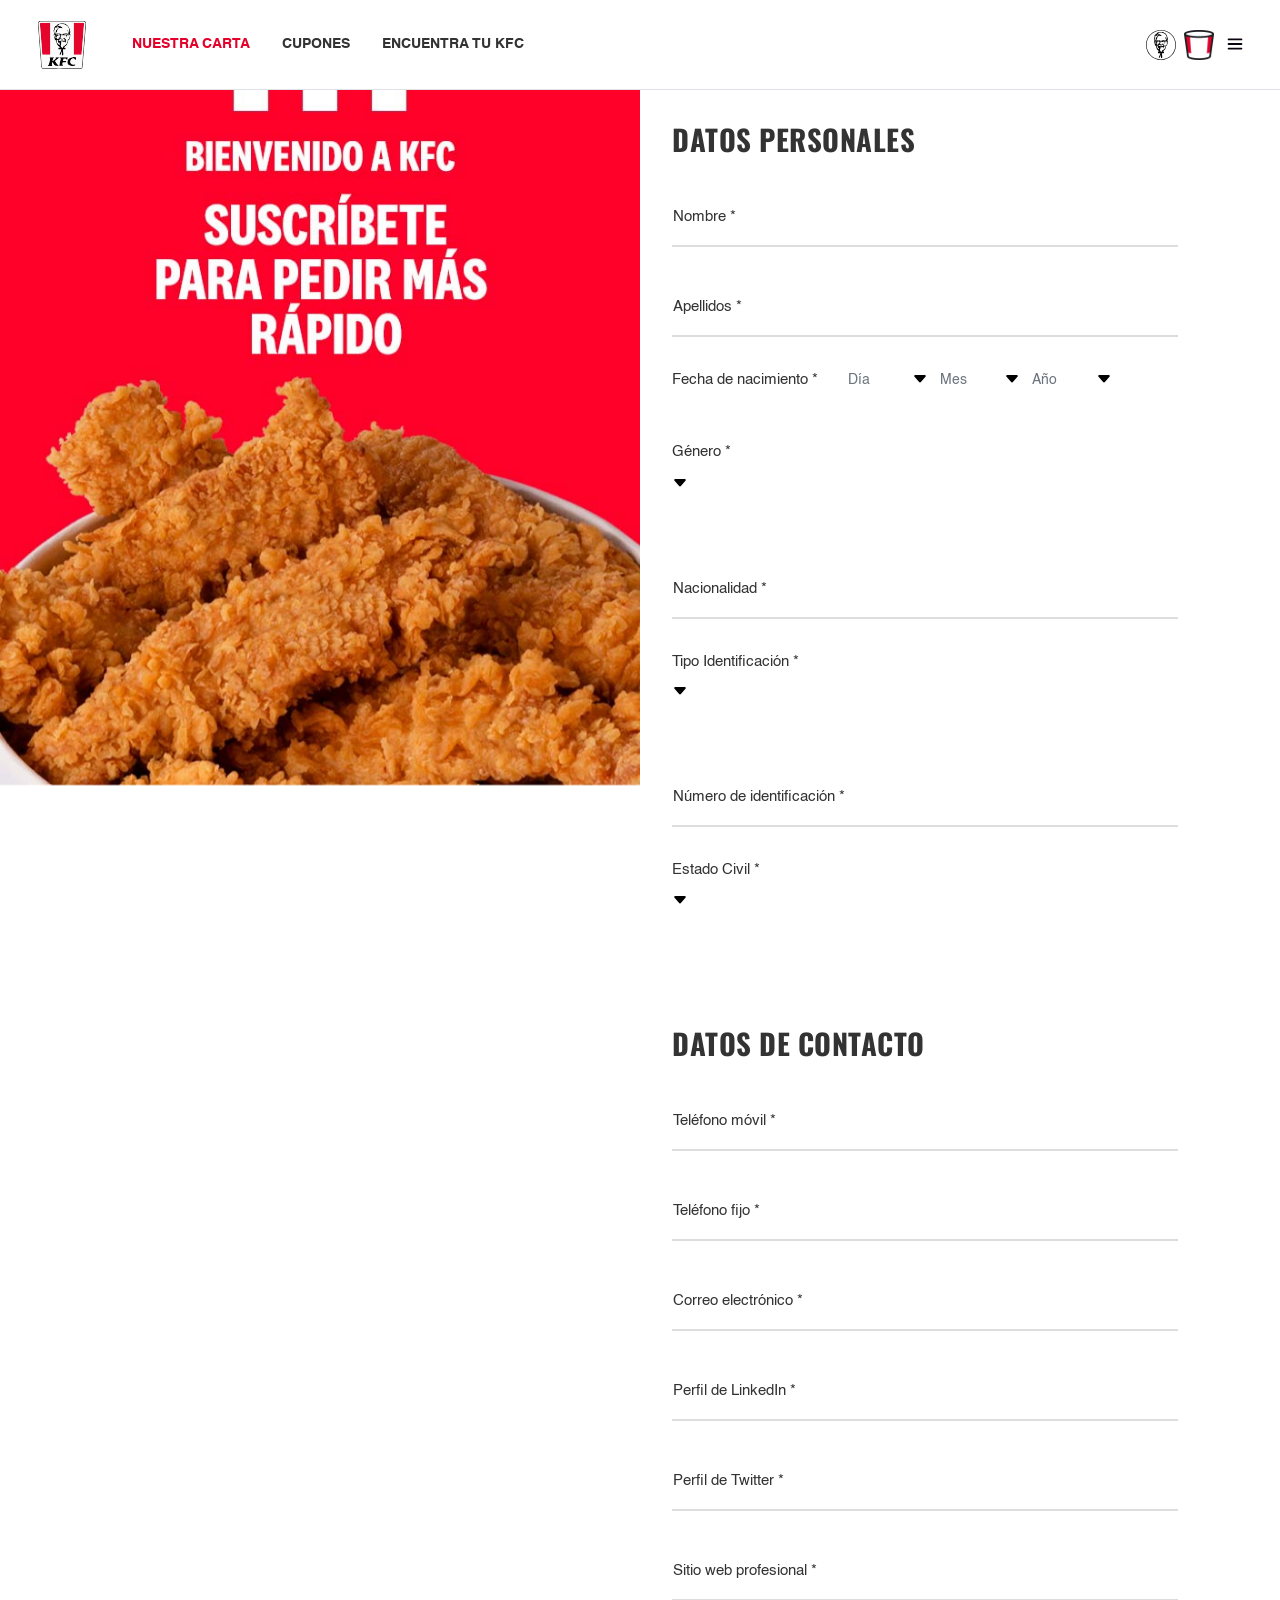
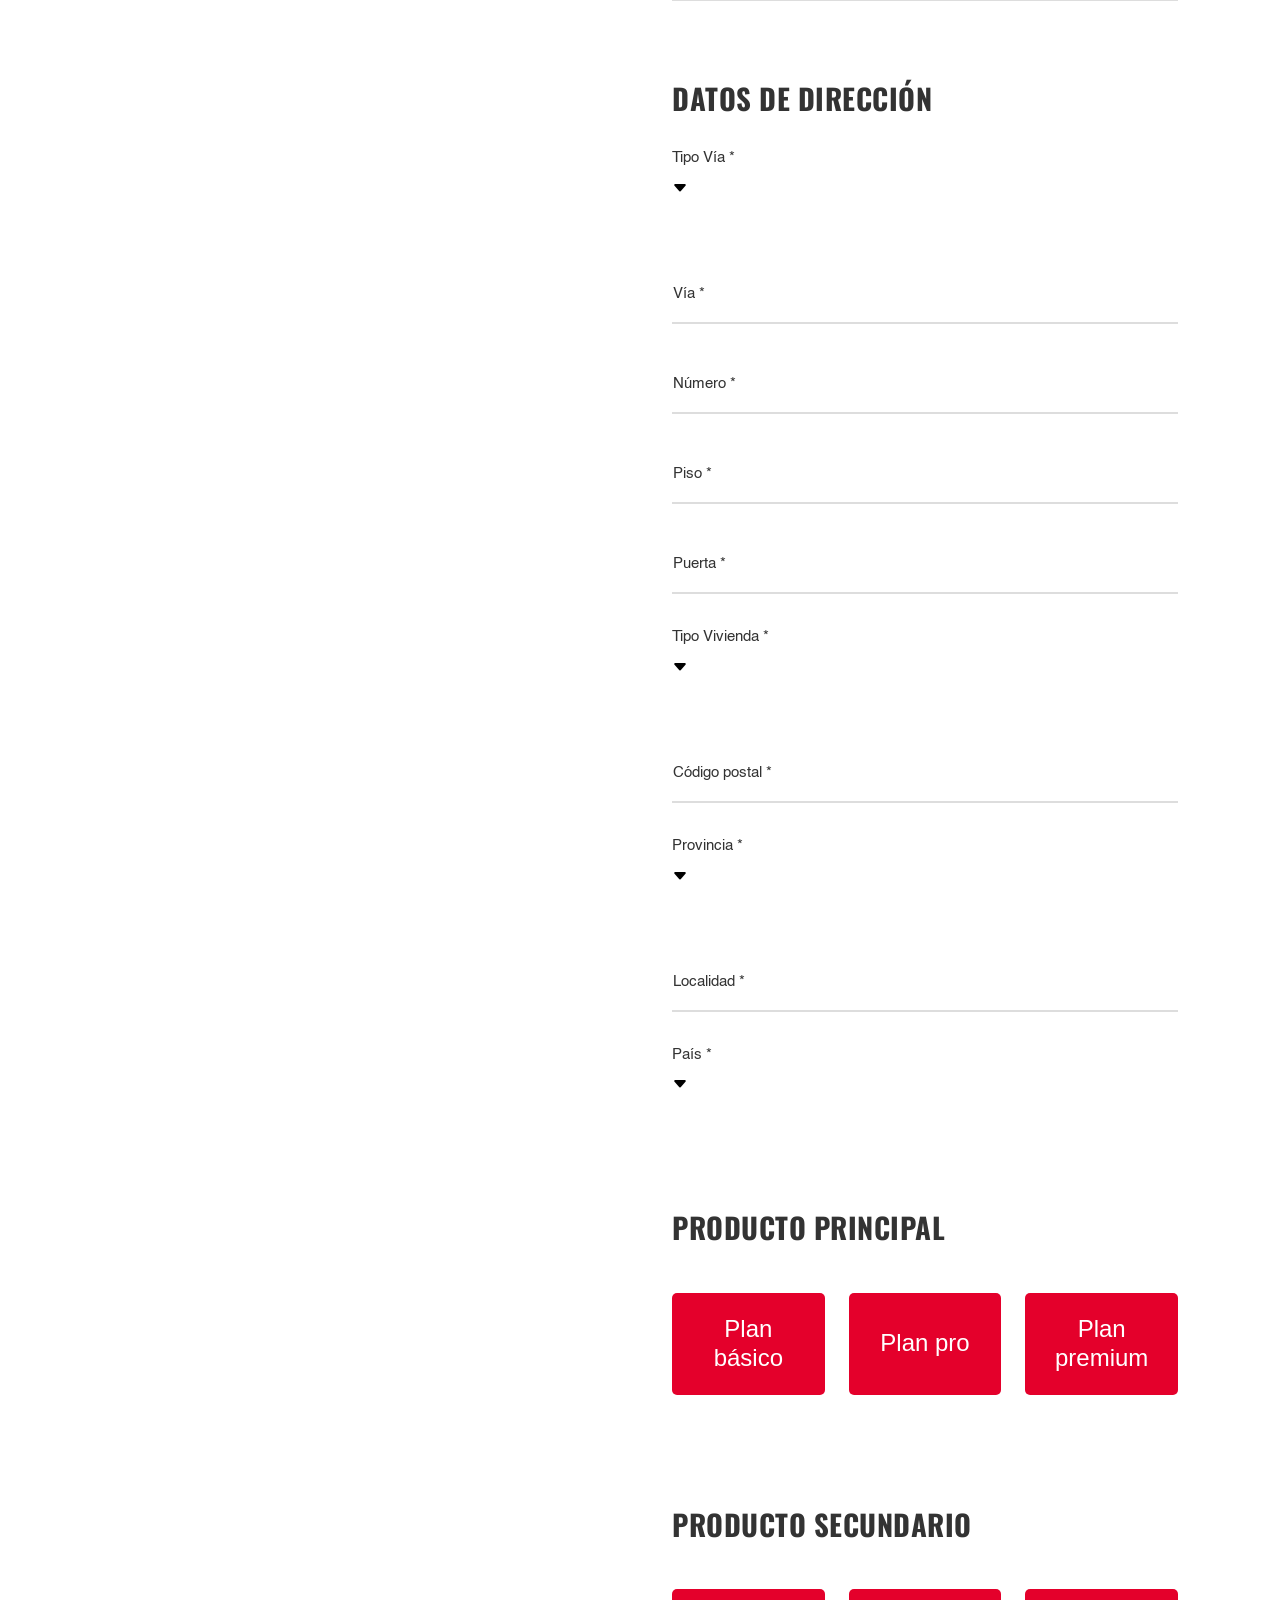
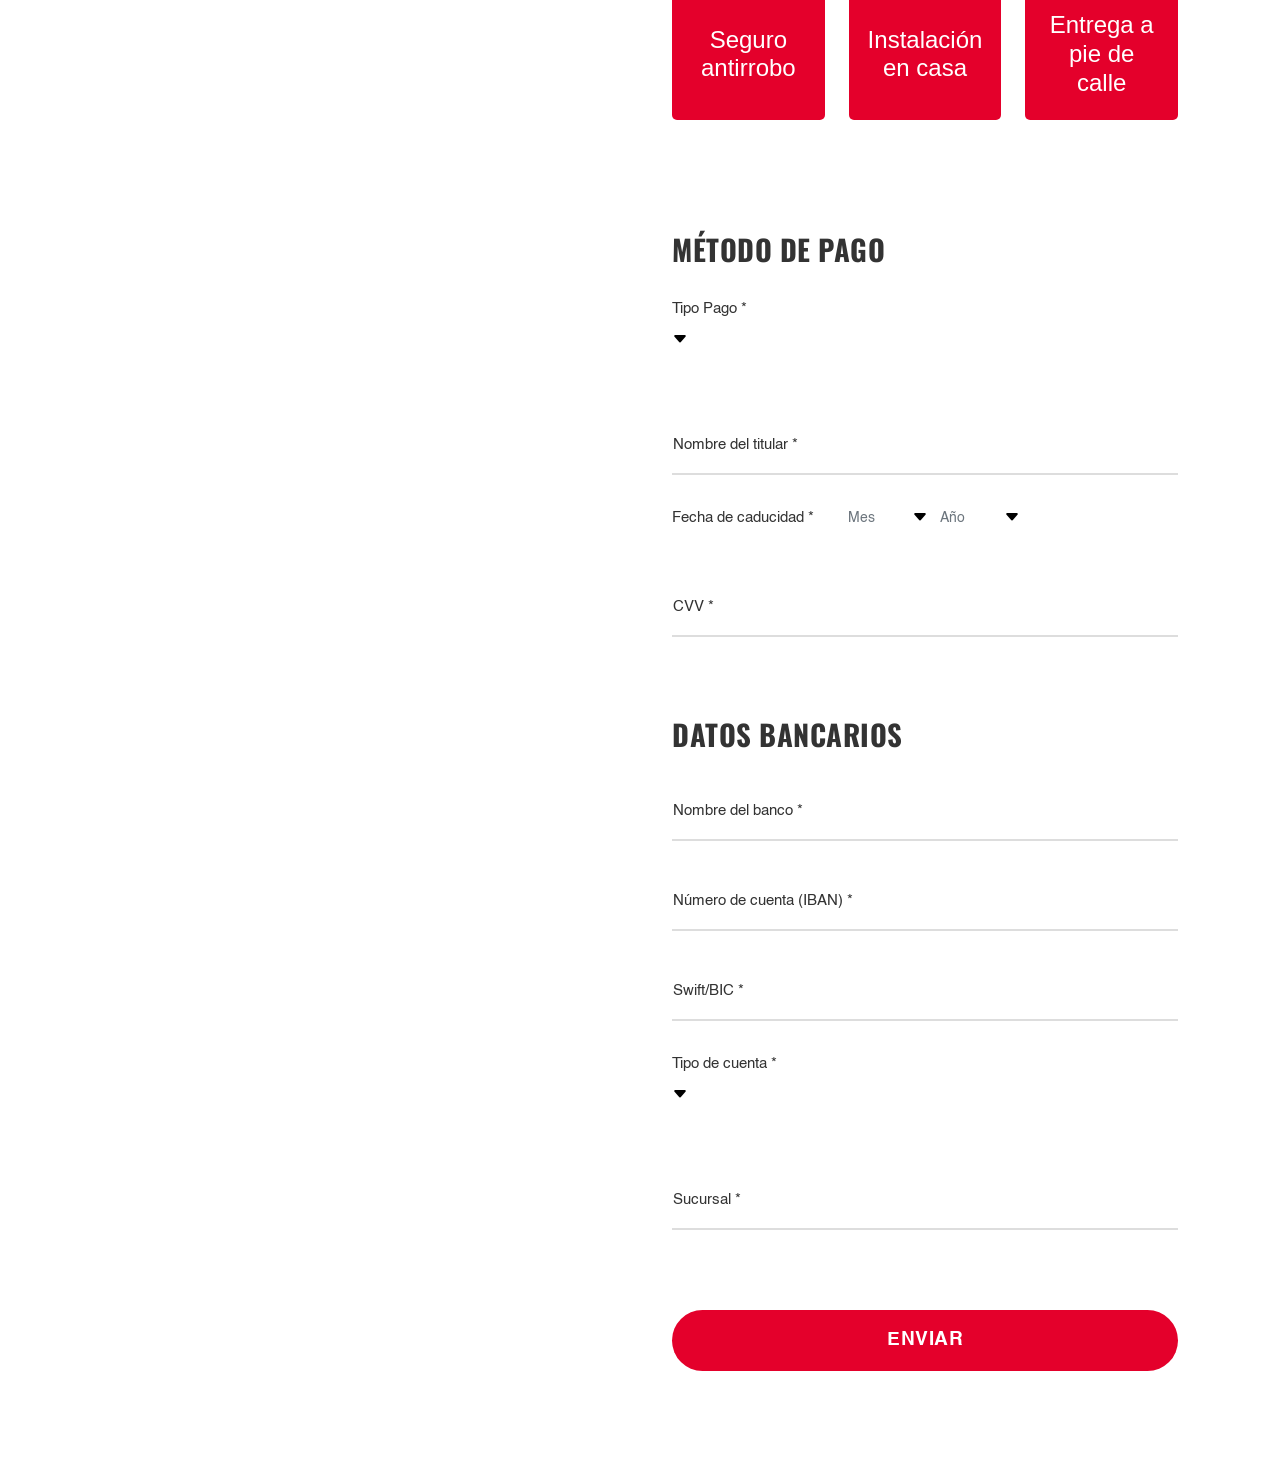
==== commit 66983428: "Ajustes finales" ====
--- a/index.html
+++ b/index.html
@@ -9,6 +9,11 @@
         integrity="sha384-sRIl4kxILFvY47J16cr9ZwB07vP4J8+LH7qKQnuqkuIAvNWLzeN8tE5YBujZqJLB" crossorigin="anonymous">
     <link rel="stylesheet" href="https://cdn.jsdelivr.net/npm/bootstrap-icons@1.11.3/font/bootstrap-icons.min.css">
     <link rel="stylesheet" href="css/index.css">
+
+    <link rel="preconnect" href="https://fonts.googleapis.com">
+    <link rel="preconnect" href="https://fonts.gstatic.com" crossorigin>
+    <link href="https://fonts.googleapis.com/css2?family=Oswald:wght@200..700&display=swap" rel="stylesheet">
+
 </head>
 
 <body>
@@ -25,25 +30,24 @@
 
                 <!-- LOGO DESKTOP -->
                 <a class="navbar-brand navbar-brand-desktop" href="#">
-                    <img src="img/kfc-logo.svg" alt="KFC Logo">
+                    <img src="img/kfc-logo.svg" alt="KFC Logo" class="w-150">
                 </a>
 
                 <!-- LOGO MÓVIL -->
-                <a class="navbar-brand navbar-brand-mobile mx-auto" href="#">
-                    KFC
-                </a>
+                <img src="img/kfc-logo-mobile.svg" alt="Logo móvil"
+                    class="navbar-brand navbar-brand-mobile justify-content-center" />
 
                 <!-- MENÚ DESKTOP -->
                 <div class="desktop-menu">
                     <ul class="navbar-nav">
-                        <li class="nav-item"><a class="nav-link active" href="#">Nuestra carta</a></li>
-                        <li class="nav-item"><a class="nav-link" href="#">Cupones</a></li>
-                        <li class="nav-item"><a class="nav-link" href="#">Encuentra tu KFC</a></li>
+                        <li class="nav-item"><a class="nav-link active" href="#"><b>NUESTRA CARTA</b></a></li>
+                        <li class="nav-item"><a class="nav-link" href="#"><b>CUPONES</b></a></li>
+                        <li class="nav-item"><a class="nav-link" href="#"><b>ENCUENTRA TU KFC</b></a></li>
                     </ul>
                 </div>
 
                 <!-- ICONOS DERECHA -->
-                <div class="d-flex align-items-center gap-2 ms-auto navbar-icons-container">
+                <div class="d-flex align-items-center gap-2 navbar-icons-container">
                     <img src="img/preLogin-icon.svg" alt="Usuario" class="navbar-icons">
                     <img src="img/sprite_bucket.png" alt="Carrito" class="navbar-icons">
 
@@ -98,212 +102,214 @@
 
 
                 <!-- DATOS PERSONALES -->
-<div class="form-section">
-    <h2 class="section-title">Datos personales</h2>
-    <form id="form-personales" class="form-unified">
-        <div class="form-grid">
-            <!-- Nombre -->
-            <div class="form-group">
-                <div class="form-floating">
-                    <input type="text" id="nombre" name="nombre" class="form-control" placeholder=" " required>
-                    <label for="nombre">Nombre *</label>
-                    <div class="invalid-feedback">Introduce tu nombre</div>
-                </div>
-            </div>
-
-            <!-- Apellidos -->
-            <div class="form-group">
-                <div class="form-floating">
-                    <input type="text" id="apellidos" name="apellidos" class="form-control" placeholder=" " required>
-                    <label for="apellidos">Apellidos *</label>
-                    <div class="invalid-feedback">Introduce tus apellidos</div>
-                </div>
-            </div>
-
-            <!-- FECHA NACIMIENTO -->
-            <div class="form-group fecha-group-inline">
-                <div class="fecha-linea-completa">
-                    <label class="fecha-label-inline">Fecha de nacimiento *</label>
-                    <div class="fecha-selectores-inline">
-                        <!-- Día -->
-                        <div class="custom-select-container compact inline">
-                            <div class="selected-text" style="color: #6c757d; font-weight: 400;">Día</div>
-                            <i class="bi bi-caret-down-fill dropdown-icon"></i>
-                            <ul class="custom-select-options">
-                                <li data-value="01">01</li>
-                                <li data-value="02">02</li>
-                                <li data-value="03">03</li>
-                                <li data-value="04">04</li>
-                                <li data-value="05">05</li>
-                                <li data-value="06">06</li>
-                                <li data-value="07">07</li>
-                                <li data-value="08">08</li>
-                                <li data-value="09">09</li>
-                                <li data-value="10">10</li>
-                                <li data-value="11">11</li>
-                                <li data-value="12">12</li>
-                                <li data-value="13">13</li>
-                                <li data-value="14">14</li>
-                                <li data-value="15">15</li>
-                                <li data-value="16">16</li>
-                                <li data-value="17">17</li>
-                                <li data-value="18">18</li>
-                                <li data-value="19">19</li>
-                                <li data-value="20">20</li>
-                                <li data-value="21">21</li>
-                                <li data-value="22">22</li>
-                                <li data-value="23">23</li>
-                                <li data-value="24">24</li>
-                                <li data-value="25">25</li>
-                                <li data-value="26">26</li>
-                                <li data-value="27">27</li>
-                                <li data-value="28">28</li>
-                                <li data-value="29">29</li>
-                                <li data-value="30">30</li>
-                                <li data-value="31">31</li>
-                            </ul>
-                            <input type="hidden" name="dia-nacimiento">
-                            <div class="invalid-feedback">Selecciona un día</div>
-                        </div>
-
-                        <!-- Mes -->
-                        <div class="custom-select-container compact inline">
-                            <div class="selected-text" style="color: #6c757d; font-weight: 400;">Mes</div>
-                            <i class="bi bi-caret-down-fill dropdown-icon"></i>
-                            <ul class="custom-select-options">
-                                <li data-value="01">01</li>
-                                <li data-value="02">02</li>
-                                <li data-value="03">03</li>
-                                <li data-value="04">04</li>
-                                <li data-value="05">05</li>
-                                <li data-value="06">06</li>
-                                <li data-value="07">07</li>
-                                <li data-value="08">08</li>
-                                <li data-value="09">09</li>
-                                <li data-value="10">10</li>
-                                <li data-value="11">11</li>
-                                <li data-value="12">12</li>
-                            </ul>
-                            <input type="hidden" name="mes-nacimiento">
-                            <div class="invalid-feedback">Selecciona un mes</div>
-                        </div>
-
-                        <!-- Año -->
-                        <div class="custom-select-container compact inline">
-                            <div class="selected-text" style="color: #6c757d; font-weight: 400;">Año</div>
-                            <i class="bi bi-caret-down-fill dropdown-icon"></i>
-                            <ul class="custom-select-options">
-                                <li data-value="1980">1980</li>
-                                <li data-value="1981">1981</li>
-                                <li data-value="1982">1982</li>
-                                <li data-value="1983">1983</li>
-                                <li data-value="1984">1984</li>
-                                <li data-value="1985">1985</li>
-                                <li data-value="1986">1986</li>
-                                <li data-value="1987">1987</li>
-                                <li data-value="1988">1988</li>
-                                <li data-value="1989">1989</li>
-                                <li data-value="1990">1990</li>
-                                <li data-value="1991">1991</li>
-                                <li data-value="1992">1992</li>
-                                <li data-value="1993">1993</li>
-                                <li data-value="1994">1994</li>
-                                <li data-value="1995">1995</li>
-                                <li data-value="1996">1996</li>
-                                <li data-value="1997">1997</li>
-                                <li data-value="1998">1998</li>
-                                <li data-value="1999">1999</li>
-                                <li data-value="2000">2000</li>
-                                <li data-value="2001">2001</li>
-                                <li data-value="2002">2002</li>
-                                <li data-value="2003">2003</li>
-                                <li data-value="2004">2004</li>
-                                <li data-value="2005">2005</li>
-                                <li data-value="2006">2006</li>
-                                <li data-value="2007">2007</li>
-                            </ul>
-                            <input type="hidden" name="año-nacimiento">
-                            <div class="invalid-feedback">Selecciona un año</div>
-                        </div>
-                    </div>
-                </div>
-            </div>
-
-            <!-- Género -->
-            <div class="form-group">
-                <div class="custom-select-container compact">
-                    <div class="select-label">
-                        <label>Género *</label>
-                        <i class="bi bi-caret-down-fill dropdown-icon"></i>
-                    </div>
-                    <ul class="custom-select-options">
-                        <li data-value="Hombre">Hombre</li>
-                        <li data-value="Mujer">Mujer</li>
-                        <li data-value="No binario">No binario</li>
-                    </ul>
-                    <input type="hidden" name="genero">
-                    <div class="selected-text" style="color: #6c757d; font-weight: 400;">Selecciona género</div>
-                    <div class="invalid-feedback">Selecciona un género</div>
-                </div>
-            </div>
-
-            <!-- Nacionalidad -->
-            <div class="form-group">
-                <div class="form-floating">
-                    <input type="text" id="nacionalidad" name="nacionalidad" class="form-control" placeholder=" " required>
-                    <label for="nacionalidad">Nacionalidad *</label>
-                    <div class="invalid-feedback">Introduce tu nacionalidad</div>
-                </div>
-            </div>
-
-            <!-- Tipo Identificación -->
-            <div class="form-group">
-                <div class="custom-select-container compact">
-                    <div class="select-label">
-                        <label>Tipo Identificación *</label>
-                        <i class="bi bi-caret-down-fill dropdown-icon"></i>
-                    </div>
-                    <ul class="custom-select-options">
-                        <li data-value="DNI">DNI</li>
-                        <li data-value="NIE">NIE</li>
-                        <li data-value="Pasaporte">Pasaporte</li>
-                    </ul>
-                    <input type="hidden" name="tipo-identificacion">
-                    <div class="selected-text" style="color: #6c757d; font-weight: 400;">Selecciona tipo</div>
-                    <div class="invalid-feedback">Selecciona un tipo de documentación</div>
-                </div>
-            </div>
-
-            <!-- Número Identificación -->
-            <div class="form-group">
-                <div class="form-floating">
-                    <input type="text" id="num-id" name="num-id" class="form-control" placeholder=" " required>
-                    <label for="num-id">Número de identificación *</label>
-                    <div class="invalid-feedback">Introduce el número</div>
-                </div>
-            </div>
-
-            <!-- Estado Civil -->
-            <div class="form-group">
-                <div class="custom-select-container compact">
-                    <div class="select-label">
-                        <label>Estado Civil *</label>
-                        <i class="bi bi-caret-down-fill dropdown-icon"></i>
-                    </div>
-                    <ul class="custom-select-options">
-                        <li data-value="Soltero">Soltero/a</li>
-                        <li data-value="Casado">Casado/a</li>
-                        <li data-value="Divorciado">Divorciado/a</li>
-                        <li data-value="Viudo">Viudo/a</li>
-                    </ul>
-                    <input type="hidden" name="estado-civil">
-                    <div class="selected-text" style="color: #6c757d; font-weight: 400;">Selecciona estado</div>
-                    <div class="invalid-feedback">Selecciona tu estado civil</div>
-                </div>
-            </div>
-        </div>
-    </form>
-</div>
+                <div class="form-section">
+                    <h2 class="section-title">Datos personales</h2>
+                    <form id="form-personales" class="form-unified">
+                        <div class="form-grid">
+                            <!-- Nombre -->
+                            <div class="form-group">
+                                <div class="form-floating">
+                                    <input type="text" id="nombre" name="nombre" class="form-control" placeholder=" "
+                                        required>
+                                    <label for="nombre">Nombre *</label>
+                                    <div class="invalid-feedback">Introduce tu nombre</div>
+                                </div>
+                            </div>
+
+                            <!-- Apellidos -->
+                            <div class="form-group">
+                                <div class="form-floating">
+                                    <input type="text" id="apellidos" name="apellidos" class="form-control"
+                                        placeholder=" " required>
+                                    <label for="apellidos">Apellidos *</label>
+                                    <div class="invalid-feedback">Introduce tus apellidos</div>
+                                </div>
+                            </div>
+
+                            <!-- FECHA NACIMIENTO -->
+                            <div class="form-group fecha-group-inline">
+                                <div class="fecha-linea-completa">
+                                    <label class="fecha-label-inline">Fecha de nacimiento *</label>
+                                    <div class="fecha-selectores-inline">
+                                        <!-- Día -->
+                                        <div class="custom-select-container compact inline">
+                                            <div class="selected-text" style="color: #6c757d; font-weight: 400;">Día
+                                            </div>
+                                            <i class="bi bi-caret-down-fill dropdown-icon"></i>
+                                            <ul class="custom-select-options">
+                                                <li data-value="01">01</li>
+                                                <li data-value="02">02</li>
+                                                <li data-value="03">03</li>
+                                                <li data-value="04">04</li>
+                                                <li data-value="05">05</li>
+                                                <li data-value="06">06</li>
+                                                <li data-value="07">07</li>
+                                                <li data-value="08">08</li>
+                                                <li data-value="09">09</li>
+                                                <li data-value="10">10</li>
+                                                <li data-value="11">11</li>
+                                                <li data-value="12">12</li>
+                                                <li data-value="13">13</li>
+                                                <li data-value="14">14</li>
+                                                <li data-value="15">15</li>
+                                                <li data-value="16">16</li>
+                                                <li data-value="17">17</li>
+                                                <li data-value="18">18</li>
+                                                <li data-value="19">19</li>
+                                                <li data-value="20">20</li>
+                                                <li data-value="21">21</li>
+                                                <li data-value="22">22</li>
+                                                <li data-value="23">23</li>
+                                                <li data-value="24">24</li>
+                                                <li data-value="25">25</li>
+                                                <li data-value="26">26</li>
+                                                <li data-value="27">27</li>
+                                                <li data-value="28">28</li>
+                                                <li data-value="29">29</li>
+                                                <li data-value="30">30</li>
+                                                <li data-value="31">31</li>
+                                            </ul>
+                                            <input type="hidden" name="dia-nacimiento">
+                                            <div class="invalid-feedback">Selecciona un día</div>
+                                        </div>
+
+                                        <!-- Mes -->
+                                        <div class="custom-select-container compact inline">
+                                            <div class="selected-text" style="color: #6c757d; font-weight: 400;">Mes
+                                            </div>
+                                            <i class="bi bi-caret-down-fill dropdown-icon"></i>
+                                            <ul class="custom-select-options">
+                                                <li data-value="01">01</li>
+                                                <li data-value="02">02</li>
+                                                <li data-value="03">03</li>
+                                                <li data-value="04">04</li>
+                                                <li data-value="05">05</li>
+                                                <li data-value="06">06</li>
+                                                <li data-value="07">07</li>
+                                                <li data-value="08">08</li>
+                                                <li data-value="09">09</li>
+                                                <li data-value="10">10</li>
+                                                <li data-value="11">11</li>
+                                                <li data-value="12">12</li>
+                                            </ul>
+                                            <input type="hidden" name="mes-nacimiento">
+                                            <div class="invalid-feedback">Selecciona un mes</div>
+                                        </div>
+
+                                        <!-- Año -->
+                                        <div class="custom-select-container compact inline">
+                                            <div class="selected-text" style="color: #6c757d; font-weight: 400;">Año
+                                            </div>
+                                            <i class="bi bi-caret-down-fill dropdown-icon"></i>
+                                            <ul class="custom-select-options">
+                                                <li data-value="1980">1980</li>
+                                                <li data-value="1981">1981</li>
+                                                <li data-value="1982">1982</li>
+                                                <li data-value="1983">1983</li>
+                                                <li data-value="1984">1984</li>
+                                                <li data-value="1985">1985</li>
+                                                <li data-value="1986">1986</li>
+                                                <li data-value="1987">1987</li>
+                                                <li data-value="1988">1988</li>
+                                                <li data-value="1989">1989</li>
+                                                <li data-value="1990">1990</li>
+                                                <li data-value="1991">1991</li>
+                                                <li data-value="1992">1992</li>
+                                                <li data-value="1993">1993</li>
+                                                <li data-value="1994">1994</li>
+                                                <li data-value="1995">1995</li>
+                                                <li data-value="1996">1996</li>
+                                                <li data-value="1997">1997</li>
+                                                <li data-value="1998">1998</li>
+                                                <li data-value="1999">1999</li>
+                                                <li data-value="2000">2000</li>
+                                                <li data-value="2001">2001</li>
+                                                <li data-value="2002">2002</li>
+                                                <li data-value="2003">2003</li>
+                                                <li data-value="2004">2004</li>
+                                                <li data-value="2005">2005</li>
+                                                <li data-value="2006">2006</li>
+                                                <li data-value="2007">2007</li>
+                                            </ul>
+                                            <input type="hidden" name="año-nacimiento">
+                                            <div class="invalid-feedback">Selecciona un año</div>
+                                        </div>
+                                    </div>
+                                </div>
+                            </div>
+
+                            <!-- Género -->
+                            <div class="form-group">
+                                <div class="custom-select-container compact">
+                                    <div class="select-label">
+                                        <label>Género *</label><br>
+
+                                    </div>
+                                    <i class="bi bi-caret-down-fill dropdown-icon"></i>
+                                    <ul class="custom-select-options">
+                                        <li data-value="Hombre">Hombre</li>
+                                        <li data-value="Mujer">Mujer</li>
+                                        <li data-value="No binario">No binario</li>
+                                    </ul>
+                                    <input type="hidden" name="genero">
+                                </div>
+                            </div>
+
+                            <!-- Nacionalidad -->
+                            <div class="form-group">
+                                <div class="form-floating">
+                                    <input type="text" id="nacionalidad" name="nacionalidad" class="form-control"
+                                        placeholder=" " required>
+                                    <label for="nacionalidad">Nacionalidad *</label>
+                                    <div class="invalid-feedback">Introduce tu nacionalidad</div>
+                                </div>
+                            </div>
+
+                            <!-- Tipo Identificación -->
+                            <div class="form-group">
+                                <div class="custom-select-container compact">
+                                    <div class="select-label">
+                                        <label>Tipo Identificación *</label>
+                                    </div>
+                                    <i class="bi bi-caret-down-fill dropdown-icon"></i>
+                                    <ul class="custom-select-options">
+                                        <li data-value="DNI">DNI</li>
+                                        <li data-value="NIE">NIE</li>
+                                        <li data-value="Pasaporte">Pasaporte</li>
+                                    </ul>
+                                    <input type="hidden" name="tipo-identificacion">
+                                </div>
+                            </div>
+
+                            <!-- Número Identificación -->
+                            <div class="form-group">
+                                <div class="form-floating">
+                                    <input type="text" id="num-id" name="num-id" class="form-control" placeholder=" "
+                                        required>
+                                    <label for="num-id">Número de identificación *</label>
+                                    <div class="invalid-feedback">Introduce el número</div>
+                                </div>
+                            </div>
+
+                            <!-- Estado Civil -->
+                            <div class="form-group">
+                                <div class="custom-select-container compact">
+                                    <div class="select-label">
+                                        <label>Estado Civil *</label>
+                                    </div>
+                                    <i class="bi bi-caret-down-fill dropdown-icon"></i>
+                                    <ul class="custom-select-options">
+                                        <li data-value="Soltero">Soltero/a</li>
+                                        <li data-value="Casado">Casado/a</li>
+                                        <li data-value="Divorciado">Divorciado/a</li>
+                                        <li data-value="Viudo">Viudo/a</li>
+                                    </ul>
+                                    <div class="invalid-feedback">Selecciona tu estado civil</div>
+                                </div>
+                            </div>
+                        </div>
+                    </form>
+                </div>
 
 
                 <!-- DATOS DE CONTACTO -->
@@ -384,8 +390,8 @@
                                 <div class="custom-select-container compact">
                                     <div class="select-label">
                                         <label>Tipo Vía *</label>
-                                        <i class="bi bi-caret-down-fill dropdown-icon"></i>
-                                    </div>
+                                    </div>
+                                    <i class="bi bi-caret-down-fill dropdown-icon"></i>
                                     <ul class="custom-select-options">
                                         <li data-value="Calle">Calle</li>
                                         <li data-value="Avenida">Avenida</li>
@@ -443,8 +449,8 @@
                                 <div class="custom-select-container compact">
                                     <div class="select-label">
                                         <label>Tipo Vivienda *</label>
-                                        <i class="bi bi-caret-down-fill dropdown-icon"></i>
-                                    </div>
+                                    </div>
+                                    <i class="bi bi-caret-down-fill dropdown-icon"></i>
                                     <ul class="custom-select-options">
                                         <li data-value="Chalet">Chalet</li>
                                         <li data-value="Piso">Piso</li>
@@ -468,8 +474,8 @@
                                 <div class="custom-select-container compact">
                                     <div class="select-label">
                                         <label>Provincia *</label>
-                                        <i class="bi bi-caret-down-fill dropdown-icon"></i>
-                                    </div>
+                                    </div>
+                                    <i class="bi bi-caret-down-fill dropdown-icon"></i>
                                     <ul class="custom-select-options">
                                         <li data-value="Salamanca">Salamanca</li>
                                         <li data-value="Soria">Soria</li>
@@ -495,8 +501,8 @@
                                 <div class="custom-select-container compact">
                                     <div class="select-label">
                                         <label>País *</label>
-                                        <i class="bi bi-caret-down-fill dropdown-icon"></i>
-                                    </div>
+                                    </div>
+                                    <i class="bi bi-caret-down-fill dropdown-icon"></i>
                                     <ul class="custom-select-options">
                                         <li data-value="Francia">Francia</li>
                                         <li data-value="España">España</li>
@@ -585,95 +591,96 @@
                 </div>
 
                 <!-- MÉTODO DE PAGO -->
-                <!-- MÉTODO DE PAGO -->
-<div class="form-section">
-    <h2 class="section-title">Método de pago</h2>
-    <form id="form-pago" class="form-unified">
-        <div class="form-grid">
-            <!-- Tipo Pago -->
-            <div class="form-group">
-                <div class="custom-select-container compact">
-                    <div class="select-label">
-                        <label>Tipo Pago *</label>
-                        <i class="bi bi-caret-down-fill dropdown-icon"></i>
-                    </div>
-                    <ul class="custom-select-options">
-                        <li data-value="Tarjeta">Tarjeta</li>
-                        <li data-value="Transferencia">Transferencia</li>
-                        <li data-value="PayPal">PayPal</li>
-                    </ul>
-                    <input type="hidden" name="tipo-pago">
-                    <div class="selected-text" style="color: #6c757d; font-weight: 400;">Selecciona tipo</div>
-                    <div class="invalid-feedback">Selecciona un tipo de pago</div>
-                </div>
-            </div>
-
-            <!-- Nombre Titular -->
-            <div class="form-group">
-                <div class="form-floating">
-                    <input type="text" id="titular" name="titular" class="form-control" placeholder=" " required>
-                    <label for="titular">Nombre del titular *</label>
-                    <div class="invalid-feedback">Introduce el titular</div>
-                </div>
-            </div>
-
-            <!-- FECHA CADUCIDAD CORREGIDA - MISMA LÍNEA -->
-            <div class="form-group fecha-group-inline">
-                <div class="fecha-linea-completa">
-                    <label class="fecha-label-inline">Fecha de caducidad *</label>
-                    <div class="fecha-selectores-inline">
-                        <!-- Mes -->
-                        <div class="custom-select-container compact inline">
-                            <div class="selected-text" style="color: #6c757d; font-weight: 400;">Mes</div>
-                            <i class="bi bi-caret-down-fill dropdown-icon"></i>
-                            <ul class="custom-select-options">
-                                <li data-value="01">01</li>
-                                <li data-value="02">02</li>
-                                <li data-value="03">03</li>
-                                <li data-value="04">04</li>
-                                <li data-value="05">05</li>
-                                <li data-value="06">06</li>
-                                <li data-value="07">07</li>
-                                <li data-value="08">08</li>
-                                <li data-value="09">09</li>
-                                <li data-value="10">10</li>
-                                <li data-value="11">11</li>
-                                <li data-value="12">12</li>
-                            </ul>
-                            <input type="hidden" name="mes-caducidad">
-                            <div class="invalid-feedback">Selecciona un mes</div>
-                        </div>
-
-                        <!-- Año -->
-                        <div class="custom-select-container compact inline">
-                            <div class="selected-text" style="color: #6c757d; font-weight: 400;">Año</div>
-                            <i class="bi bi-caret-down-fill dropdown-icon"></i>
-                            <ul class="custom-select-options">
-                                <li data-value="2025">2025</li>
-                                <li data-value="2026">2026</li>
-                                <li data-value="2027">2027</li>
-                                <li data-value="2028">2028</li>
-                                <li data-value="2029">2029</li>
-                                <li data-value="2030">2030</li>
-                            </ul>
-                            <input type="hidden" name="año-caducidad">
-                            <div class="invalid-feedback">Selecciona un año</div>
-                        </div>
-                    </div>
-                </div>
-            </div>
-
-            <!-- CVV -->
-            <div class="form-group">
-                <div class="form-floating">
-                    <input type="text" id="cvv" name="cvv" class="form-control" placeholder=" " required>
-                    <label for="cvv">CVV *</label>
-                    <div class="invalid-feedback">CVV no válido</div>
-                </div>
-            </div>
-        </div>
-    </form>
-</div>
+                <div class="form-section">
+                    <h2 class="section-title">Método de pago</h2>
+                    <form id="form-pago" class="form-unified">
+                        <div class="form-grid">
+                            <!-- Tipo Pago -->
+                            <div class="form-group">
+                                <div class="custom-select-container compact">
+                                    <div class="select-label">
+                                        <label>Tipo Pago *</label>
+                                    </div>
+                                    <i class="bi bi-caret-down-fill dropdown-icon"></i>
+                                    <ul class="custom-select-options">
+                                        <li data-value="Tarjeta">Tarjeta</li>
+                                        <li data-value="Transferencia">Transferencia</li>
+                                        <li data-value="PayPal">PayPal</li>
+                                    </ul>
+                                    <div class="invalid-feedback">Selecciona un tipo de pago</div>
+                                </div>
+                            </div>
+
+                            <!-- Nombre Titular -->
+                            <div class="form-group">
+                                <div class="form-floating">
+                                    <input type="text" id="titular" name="titular" class="form-control" placeholder=" "
+                                        required>
+                                    <label for="titular">Nombre del titular *</label>
+                                    <div class="invalid-feedback">Introduce el titular</div>
+                                </div>
+                            </div>
+
+                            <!-- FECHA CADUCIDAD CORREGIDA - MISMA LÍNEA -->
+                            <div class="form-group fecha-group-inline">
+                                <div class="fecha-linea-completa">
+                                    <label class="fecha-label-inline">Fecha de caducidad *</label>
+                                    <div class="fecha-selectores-inline">
+                                        <!-- Mes -->
+                                        <div class="custom-select-container compact inline">
+                                            <div class="selected-text" style="color: #6c757d; font-weight: 400;">Mes
+                                            </div>
+                                            <i class="bi bi-caret-down-fill dropdown-icon"></i>
+                                            <ul class="custom-select-options">
+                                                <li data-value="01">01</li>
+                                                <li data-value="02">02</li>
+                                                <li data-value="03">03</li>
+                                                <li data-value="04">04</li>
+                                                <li data-value="05">05</li>
+                                                <li data-value="06">06</li>
+                                                <li data-value="07">07</li>
+                                                <li data-value="08">08</li>
+                                                <li data-value="09">09</li>
+                                                <li data-value="10">10</li>
+                                                <li data-value="11">11</li>
+                                                <li data-value="12">12</li>
+                                            </ul>
+                                            <input type="hidden" name="mes-caducidad">
+                                            <div class="invalid-feedback">Selecciona un mes</div>
+                                        </div>
+
+                                        <!-- Año -->
+                                        <div class="custom-select-container compact inline">
+                                            <div class="selected-text" style="color: #6c757d; font-weight: 400;">Año
+                                            </div>
+                                            <i class="bi bi-caret-down-fill dropdown-icon"></i>
+                                            <ul class="custom-select-options">
+                                                <li data-value="2025">2025</li>
+                                                <li data-value="2026">2026</li>
+                                                <li data-value="2027">2027</li>
+                                                <li data-value="2028">2028</li>
+                                                <li data-value="2029">2029</li>
+                                                <li data-value="2030">2030</li>
+                                            </ul>
+                                            <input type="hidden" name="año-caducidad">
+                                            <div class="invalid-feedback">Selecciona un año</div>
+                                        </div>
+                                    </div>
+                                </div>
+                            </div>
+
+                            <!-- CVV -->
+                            <div class="form-group">
+                                <div class="form-floating">
+                                    <input type="text" id="cvv" name="cvv" class="form-control" placeholder=" "
+                                        required>
+                                    <label for="cvv">CVV *</label>
+                                    <div class="invalid-feedback">CVV no válido</div>
+                                </div>
+                            </div>
+                        </div>
+                    </form>
+                </div>
                 <!-- DATOS BANCARIOS -->
                 <div class="form-section">
                     <h2 class="section-title">Datos bancarios</h2>
@@ -714,8 +721,8 @@
                                 <div class="custom-select-container compact">
                                     <div class="select-label">
                                         <label>Tipo de cuenta *</label>
-                                        <i class="bi bi-caret-down-fill dropdown-icon"></i>
-                                    </div>
+                                    </div>
+                                    <i class="bi bi-caret-down-fill dropdown-icon"></i>
                                     <ul class="custom-select-options">
                                         <li data-value="Corriente">Corriente</li>
                                         <li data-value="Ahorro">Ahorro</li>
@@ -740,7 +747,7 @@
 
                 <!-- BOTÓN ENVIAR -->
                 <div class="form-section">
-                    <button type="button" id="btn-enviar" class="btn-enviar">ENVIAR</button>
+                    <button type="button" id="btn-enviar" class="btn-enviar rounded-pill">ENVIAR</button>
                 </div>
 
             </section>
--- a/css/index.css
+++ b/css/index.css
@@ -29,15 +29,21 @@
 }
 
 body {
-    font-family: 'Helvetica', sans-serif;
+    font-family: Helvetica Neue, Helvetica, Arial, sans-serif;
     font-weight: 400;
     overflow-x: hidden;
+    padding-top: 90px;
 }
 
 /* ===== NAVBAR ===== */
 .navbar {
+    display: flex;
+    z-index: 9999;
+    position: fixed;
+    top: 0;
+    right: 0;
     width: 100%;
-    min-height: 60px;
+    min-height: 90px;
     padding: 0.25rem 0.5rem;
     background: #fff !important;
     border-bottom: 1px solid #dee2e6;
@@ -53,6 +59,11 @@
     flex-wrap: nowrap;
 }
 
+.navbar-logo{
+    display:flex;
+    justify-content:right;
+}
+
 .navbar-brand-desktop img {
     width: 60px;
     height: 48px;
@@ -61,6 +72,8 @@
 }
 
 .navbar-brand-mobile {
+    height: 35px;
+    width: auto;
     font-size: 1.3rem;
     font-weight: 800;
     color: #e4002b !important;
@@ -119,12 +132,12 @@
     align-items: center;
     gap: 0.75rem;
     flex-shrink: 0;
-    margin-left: auto;
+    margin-left: 0px;
 }
 
 .navbar-icons {
-    width: 28px;
-    height: 24px;
+    width: 30px;
+    height: 30px;
     object-fit: contain;
     flex-shrink: 0;
 }
@@ -150,6 +163,7 @@
     padding: 0.5rem 0;
     border: 1px solid #dee2e6;
     box-shadow: 0 0.5rem 1rem rgba(0, 0, 0, 0.1);
+    border-radius: 10px; 
 }
 
 .dropdown-desktop .dropdown-item {
@@ -177,7 +191,7 @@
 
 /* ===== SECCIÓN KFC IMAGE ===== */
 .kfc-image {
-    display: none;
+    display: none
 }
 
 @media (min-width: 992px) {
@@ -191,7 +205,7 @@
     .kfc-image::before {
         content: "";
         position: fixed;
-        top: 0;
+        top: 90px;
         left: 0;
         width: 50vw;
         height: 100vh;
@@ -215,7 +229,6 @@
 .form-section {
     margin-bottom: 3rem;
     padding-bottom: 2rem;
-    border-bottom: 1px solid #e9ecef;
 }
 
 .form-section:last-of-type {
@@ -225,7 +238,7 @@
 
 /* TÍTULOS CON HELVETICA */
 .section-title {
-    font-family: 'Helvetica', sans-serif;
+    font-family: "Oswald", sans-serif;
     font-size: 1.8rem !important;
     font-weight: 700 !important;
     color: #333;
@@ -249,11 +262,8 @@
 .form-group label,
 .select-label label,
 .group-label {
-    font-family: 'Helvetica', sans-serif;
-    font-weight: 700 !important;
     color: #333 !important;
     font-size: 0.95rem;
-    margin-bottom: 0.5rem;
     display: block;
 }
 
@@ -267,7 +277,6 @@
     font-size: 1rem;
     background: transparent !important;
     transition: border-color 0.3s ease;
-    font-family: 'Helvetica', sans-serif;
 }
 
 .form-control:focus {
@@ -293,7 +302,6 @@
     transition: opacity .1s ease-in-out, transform .1s ease-in-out;
     color: #666;
     font-weight: 400 !important;
-    font-family: 'Helvetica', sans-serif;
 }
 
 .form-floating>.form-control:focus~label,
@@ -324,10 +332,10 @@
 }
 
 .dropdown-icon {
-    color: #666;
+    color: #000000;
     cursor: pointer;
     transition: color 0.3s ease;
-    margin-left: 0.5rem;
+    margin-top: 0px;
 }
 
 .dropdown-icon:hover {
@@ -336,10 +344,11 @@
 
 .custom-select-options {
     position: absolute;
+    border-radius: 10px;
     top: 100%;
     left: 0;
     background: white;
-    border: 1px solid #ddd;
+    border: 1px solid #000000;
     border-top: none;
     max-height: 200px;
     overflow-y: auto;
@@ -348,7 +357,6 @@
     margin: 0;
     padding: 0;
     list-style: none;
-    box-shadow: 0 2px 8px rgba(0, 0, 0, 0.1);
     min-width: 120px;
     scrollbar-width: none;
     -ms-overflow-style: none;
@@ -362,16 +370,15 @@
 .custom-select-options li {
     padding: 0.75rem 1rem;
     cursor: pointer;
-    border-bottom: none !important; 
+    border-bottom: none !important;
     transition: background-color 0.2s ease;
-    font-family: 'Helvetica', sans-serif;
     font-size: 0.9rem;
 }
 
 .custom-select-options li:hover {
     background-color: #f8f9fa;
-    color: #e4002b;
-}
+}
+
 .custom-select-options li:last-child {
     border-bottom: none;
 }
@@ -384,7 +391,6 @@
     font-weight: 700;
     min-height: 1.5rem;
     padding: 0.5rem 0;
-    font-family: 'Helvetica', sans-serif;
 }
 
 /* GRUPOS DE FECHA COMPACTOS  */
@@ -424,16 +430,9 @@
     padding: 1.5rem;
     text-align: center;
     cursor: pointer;
-    transition: all 0.3s ease;
     color: white;
-    font-weight: 600;
-    font-family: 'Helvetica', sans-serif;
-}
-
-.producto-card-separado:hover {
-    transform: translateY(-2px);
-    box-shadow: 0 4px 12px rgba(0, 0, 0, 0.15);
-}
+}
+
 
 .producto-card-separado.selected {
     background: white;
@@ -443,8 +442,6 @@
 
 .card-content {
     font-size: 1.1rem;
-    font-family: 'Helvetica', sans-serif;
-    font-weight: 600;
 }
 
 /* BOTÓN ENVIAR */
@@ -460,16 +457,15 @@
     border-radius: 8px;
     cursor: pointer;
     transition: all 0.3s ease;
-    font-family: 'Helvetica', sans-serif;
     letter-spacing: 0.5px;
+    
 }
 
 .btn-enviar:hover {
-    background: #c10022;
-    transform: translateY(-2px);
-    box-shadow: 0 4px 12px rgba(225, 0, 34, 0.3);
-}
-
+    background: #d1002d; /* Este cambio en el hover no está en tu CSS */
+    color: white;
+
+}
 /* MENSAJES DE ERROR */
 .error-message {
     color: #e4002b;
@@ -477,7 +473,6 @@
     font-weight: 600;
     margin-top: 0.5rem;
     display: none;
-    font-family: 'Helvetica', sans-serif;
 }
 
 .invalid-feedback {
@@ -486,7 +481,6 @@
     font-size: 0.875rem;
     font-weight: 600;
     margin-top: 0.5rem;
-    font-family: 'Helvetica', sans-serif;
 }
 
 .is-invalid .invalid-feedback {
@@ -617,6 +611,8 @@
     }
 
     .navbar-brand-mobile {
+        height: 40px;
+        width: auto;
         font-size: 1.4rem;
     }
 }
@@ -630,6 +626,8 @@
     }
 
     .navbar-brand-mobile {
+        height: 40px;
+        width: auto;
         font-size: 1.2rem;
     }
 }
@@ -675,8 +673,6 @@
 }
 
 .fecha-label-inline {
-    font-family: 'Helvetica', sans-serif;
-    font-weight: 700 !important;
     color: #333 !important;
     font-size: 0.95rem;
     margin-bottom: 0;
@@ -746,19 +742,17 @@
     background: #e4002b !important;
     /* Poner fondo rojo en CADA card individual */
     border: 2px solid transparent;
-    border-radius: 8px;
+    border-radius: 5px;
     padding: 1.5rem;
     text-align: center;
     cursor: pointer;
-    transition: all 0.3s ease;
     color: white;
-    font-weight: 600;
-    font-family: 'Helvetica', sans-serif;
 }
 
 .producto-card-separado:hover {
-    transform: translateY(-2px);
-    box-shadow: 0 4px 12px rgba(0, 0, 0, 0.15);
+    color: #e4002b;
+    background: white !important;
+    border-color: #e4002b;
 }
 
 .producto-card-separado.selected {
@@ -784,9 +778,11 @@
 
     .productos-grid-separado .producto-card-separado:last-child:nth-child(3n) {
         grid-column: 1 / -1;
-        justify-self: center; /* Centrado */
-        width: calc(50% - 1rem); /* MISMO ancho que los otros */
-        max-width: none;    
+        justify-self: center;
+        /* Centrado */
+        width: calc(50% - 1rem);
+        /* MISMO ancho que los otros */
+        max-width: none;
     }
 
 }
@@ -809,10 +805,9 @@
     }
 
     .card-content {
-        font-size: 0.95rem !important;
-        /* Texto más pequeño */
-        font-weight: 600;
+        font-size: 1.5rem !important;
         line-height: 1.2;
         padding: 0 0.25rem;
+        font-weight: lighter;
     }
 }
